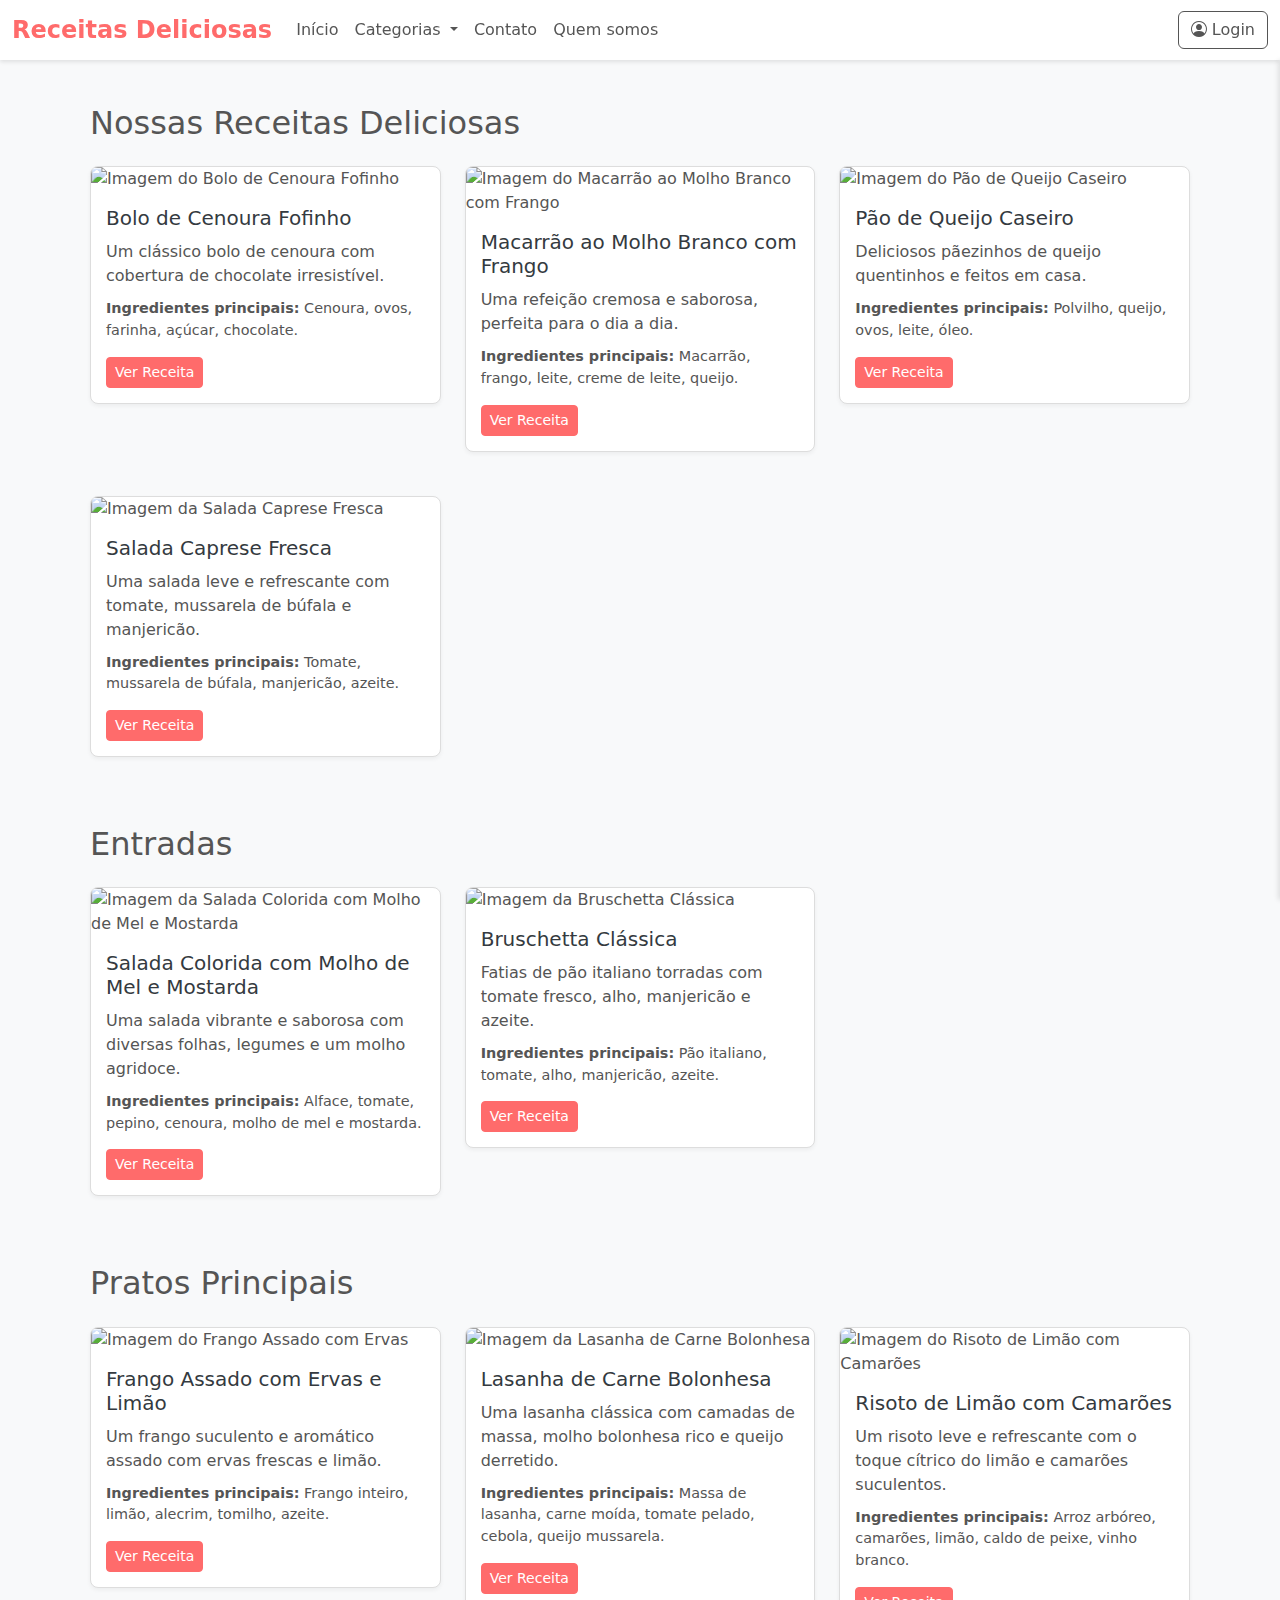
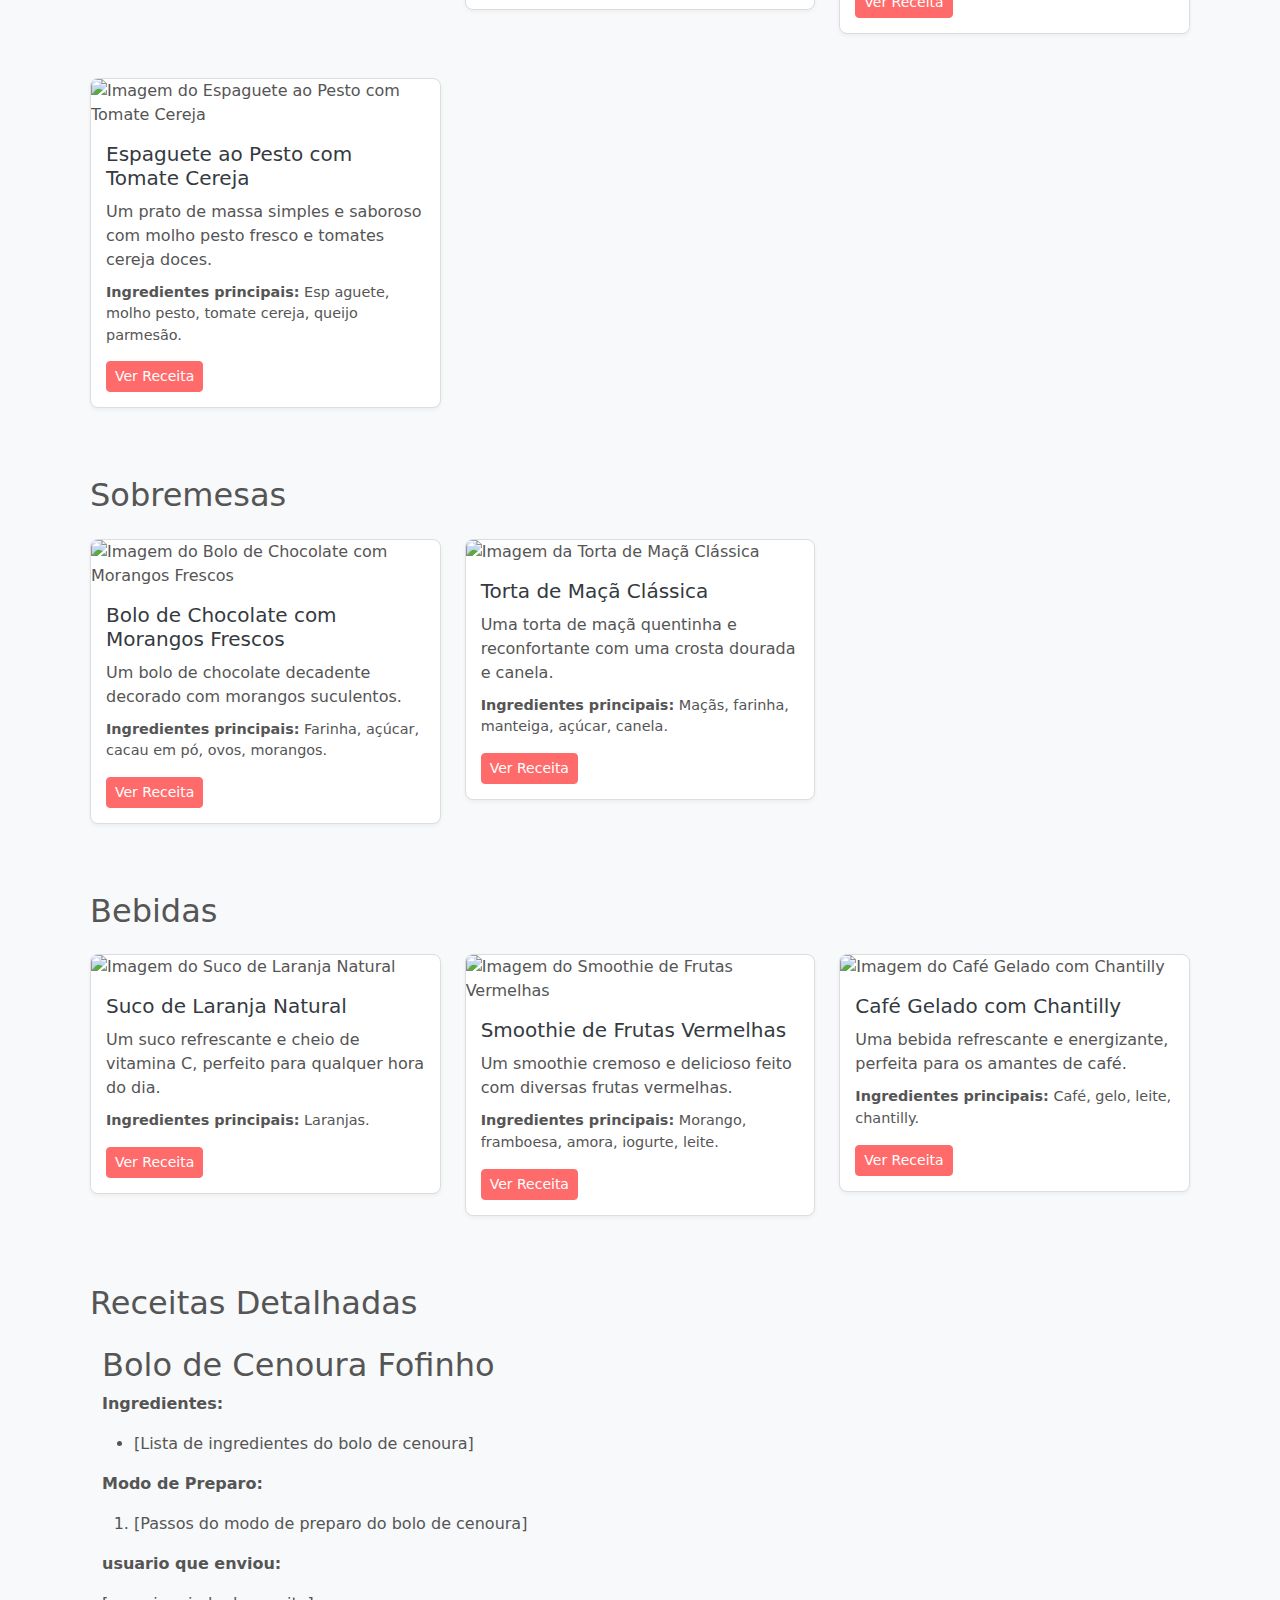
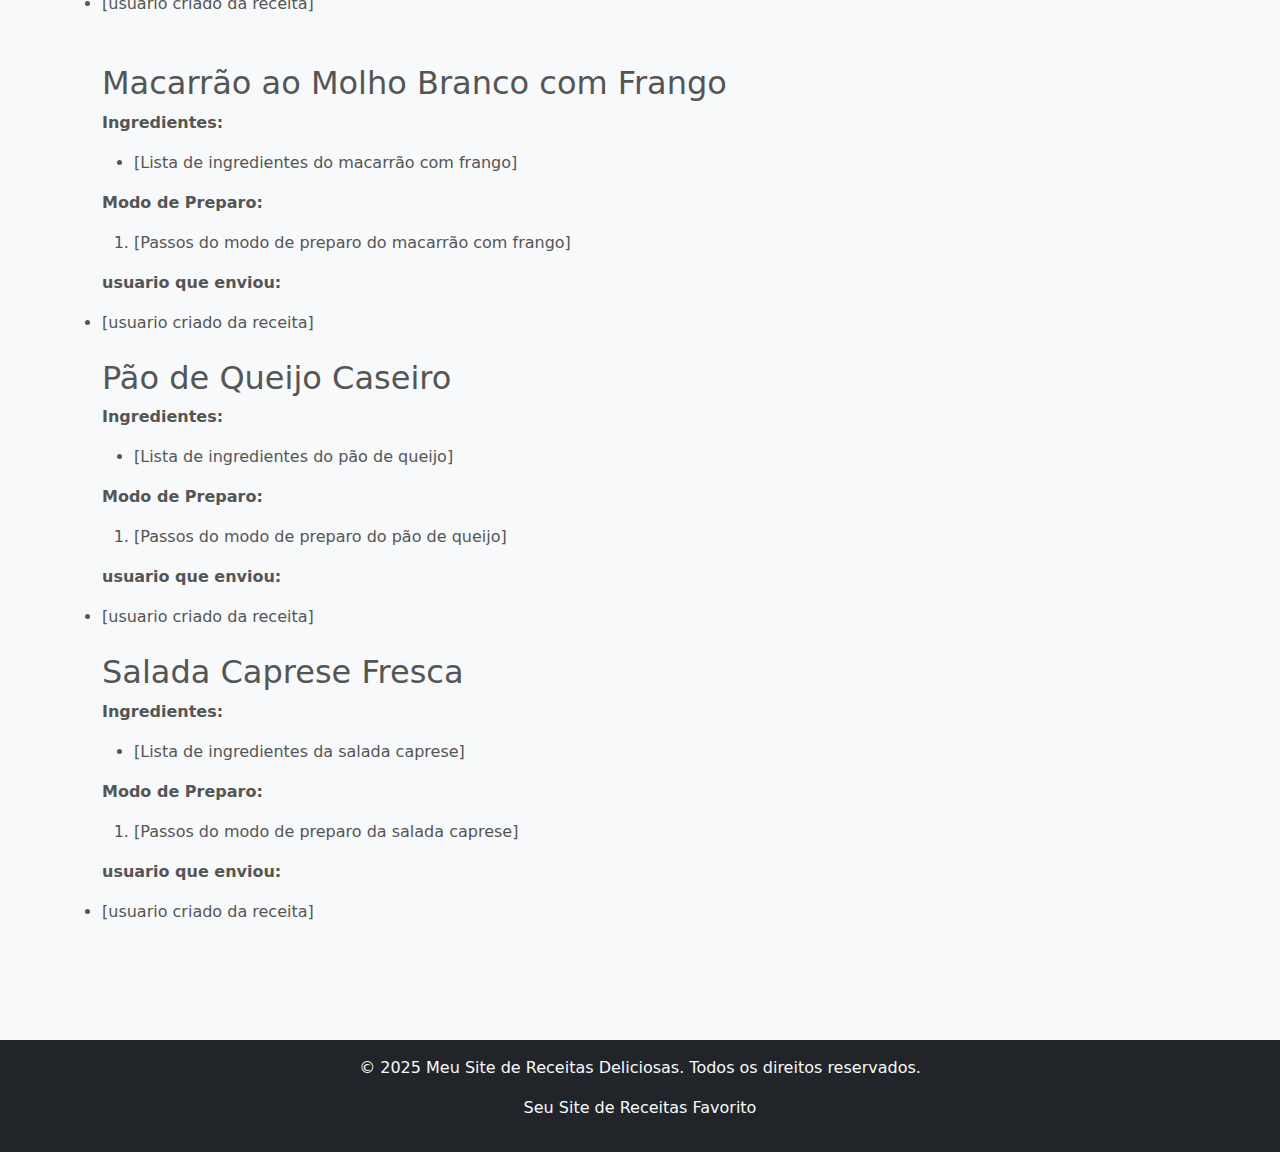
==== index.html @ 76cf8ee6 "nova" ====
<!DOCTYPE html>
<html lang="pt-BR">
<head>
    <meta charset="UTF-8">
    <meta name="viewport" content="width=device-width, initial-scale=1.0">
    <title>Meu Site de Receitas Deliciosas</title>
    <link rel="stylesheet" href="https://cdn.jsdelivr.net/npm/bootstrap@5.3.2/dist/css/bootstrap.min.css">
    <link rel="stylesheet" href="https://cdn.jsdelivr.net/npm/bootstrap-icons@1.11.5/font/bootstrap-icons.min.css">
    <link rel="icon" href="caminho/para/sua/logo.ico" type="image/x-icon">
    <link rel="stylesheet" href="stile.css">

   
</head>
<body>

    <nav class="navbar navbar-expand-lg navbar-light bg-light fixed-top">
        <div class="container-fluid">
            <a class="navbar-brand" href="index.html">Receitas Deliciosas</a>
            <button class="navbar-toggler" type="button" data-bs-toggle="collapse" data-bs-target="#navbarNav" aria-controls="navbarNav" aria-expanded="false" aria-label="Toggle navigation">
                <span class="navbar-toggler-icon"></span>
            </button>
            <div class="collapse navbar-collapse" id="navbarNav">
                <ul class="navbar-nav me-auto">
                    <li class="nav-item">
                        <a class="nav-link" href="#recipes-section">Início</a>
                    </li>
                    <li class="nav-item dropdown">
                        <a class="nav-link dropdown-toggle" href="#" role="button" data-bs-toggle="dropdown" aria-expanded="false">
                            Categorias
                        </a>
                        <ul class="dropdown-menu">
                            <li><a class="dropdown-item" href="#entrantes-section">Entradas</a></li>
                            <li><a class="dropdown-item" href="#pratos-principais-section">Pratos Principais</a></li>
                            <li><a class="dropdown-item" href="#sobremesas-section">Sobremesas</a></li>
                            <li><a class="dropdown-item" href="#bebidas-section">Bebidas</a></li>
                            <li><a class="dropdown-item" href="#receitas-detalhadas">Reeitas Detalhadas</a></li>
                        </ul>
                    </li>
                    <li class="nav-item">
                        <a class="nav-link" href="contato.html">Contato</a>
                        <li class="nav-item">
                            <a class="nav-link" href="somos.html">Quem somos</a>
                    </li>
                </ul>
                <button id="sidebarToggle" class="btn btn-outline-secondary">
                    <i class="bi bi-person-circle"></i> Login
                </button>
            </div>
        </div>
    </nav>

    <div class="sidebar" id="sidebar">
        <div class="p-4">
            <h5 class="mb-3">Login</h5>
            <hr class="mb-3">
            <form>
                <div class="mb-3">
                    <label for="email" class="form-label">Email</label>
                    <input type="email" class="form-control" id="email" placeholder="seu@email.com">
                </div>
                <div class="mb-3">
                    <label for="password" class="form-label">Senha</label>
                    <input type="password" class="form-control" id="password" placeholder="Sua senha">
                </div>
                <div class="mb-3 form-check">
                    <input type="checkbox" class="form-check-input" id="rememberMe">
                    <label class="form-check-label" for="rememberMe">Lembrar-me</label>
                </div>
                <button type="submit" class="btn btn-primary w-100">Entrar</button>
            </form>
            <hr class="mt-3">
            <p class="text-center"><a href="#">Esqueceu sua senha?</a></p>
            <p class="text-center">Não tem uma conta? <a href="#">Cadastre-se</a></p>
        </div>
    </div>

    <main id="main-content">
        <div id="content" class="container mt-4">
        <section id="recipes-section" class="mb-5">
            <h2 class="mb-4">Nossas Receitas Deliciosas</h2>
            <div class="row row-cols-1 row-cols-md-2 row-cols-lg-3 g-4">
                <div class="col">
                    <div class="recipe-card">
                        <img src="https://p2.trrsf.com/image/fget/cf/942/530/images.terra.com/2022/07/27/1365998432-bolo-de-cenoura-768x512.jpg" alt="Imagem do Bolo de Cenoura Fofinho">
                        <div class="recipe-body">
                            <h5 class="recipe-title">Bolo de Cenoura Fofinho</h5>
                            <p class="recipe-description">Um clássico bolo de cenoura com cobertura de chocolate irresistível.</p>
                            <p class="recipe-ingredients"><strong>Ingredientes principais:</strong> Cenoura, ovos, farinha, açúcar, chocolate.</p>
                            <a href="#receita-bolo-cenoura" class="btn btn-primary btn-sm">Ver Receita</a>
                        </div>
                    </div>
                </div>
                <div class="col">
                    <div class="recipe-card">
                        <img src="https://p2.trrsf.com/image/fget/cf/774/0/images.terra.com/2024/04/03/368156459-penne-com-tiras-de-frango.jpg" alt="Imagem do Macarrão ao Molho Branco com Frango">
                        <div class="recipe-body">
                            <h5 class="recipe-title">Macarrão ao Molho Branco com Frango</h5>
                            <p class="recipe-description">Uma refeição cremosa e saborosa, perfeita para o dia a dia.</p>
                            <p class="recipe-ingredients"><strong>Ingredientes principais:</strong> Macarrão, frango, leite, creme de leite, queijo.</p>
                            <a href="#receita-macarrao-frango" class="btn btn-primary btn-sm">Ver Receita</a>
                        </div>
                    </div>
                </div>
                <div class="col">
                    <div class="recipe-card">
                        <img src="https://www.academiaassai.com.br/sites/default/files/styles/noticia_1020x640/public/como-fazer-pao-de-queijo_easy-resize.com_.jpg?itok=vTVAo5Oq" alt="Imagem do Pão de Queijo Caseiro">
                        <div class="recipe-body">
                            <h5 class="recipe-title">Pão de Queijo Caseiro</h5>
                            <p class="recipe-description">Deliciosos pãezinhos de queijo quentinhos e feitos em casa.</p>
                            <p class="recipe-ingredients"><strong>Ingredientes principais:</strong> Polvilho, queijo, ovos, leite, óleo.</p>
                            <a href="#receita-pao-queijo" class="btn btn-primary btn-sm">Ver Receita</a>
                        </div>
                    </div>
                </div>
                <div class="col">
                    <div class="recipe-card">
                        <img src="https://p2.trrsf.com/image/fget/cf/774/0/images.terra.com/2025/04/03/salada-caprese-t4qoggpu8w8o.jpg" alt="Imagem da Salada Caprese Fresca">
                        <div class="recipe-body">
                            <h5 class="recipe-title">Salada Caprese Fresca</h5>
                            <p class="recipe-description">Uma salada leve e refrescante com tomate, mussarela de búfala e manjericão.</p>
                            <p class="recipe-ingredients"><strong>Ingredientes principais:</strong> Tomate, mussarela de búfala, manjericão, azeite.</p>
                            <a href="#receita-salada-caprese" class="btn btn-primary btn-sm">Ver Receita</a>
                        </div>
                    </div>
                </div>
            </div>
        </section>

        <section id="entrantes-section" class="mb-5">
            <h2 class="mb-4">Entradas</h2>
            <div class="row row-cols-1 row-cols-md-2 row-cols-lg-3 g-4">
                <div class="col">
                    <div class="recipe-card">
                        <img src="https://encrypted-tbn0.gstatic.com/images?q=tbn:ANd9GcSw0GFm_Zlrwr786Zrk-7EvezXzk79gWrGKGg&s" alt="Imagem da Salada Colorida com Molho de Mel e Mostarda">
                        <div class="recipe-body">
                            <h5 class="recipe-title">Salada Colorida com Molho de Mel e Mostarda</h5>
                            <p class="recipe-description">Uma salada vibrante e saborosa com diversas folhas, legumes e um molho agridoce.</p>
                            <p class="recipe-ingredients"><strong>Ingredientes principais:</strong> Alface, tomate, pepino, cenoura, molho de mel e mostarda.</p>
                            <a href="#receita-pao-queijo" class="btn btn-primary btn-sm">Ver Receita</a>
                        </div>
                    </div>
                </div>
                <div class="col">
                    <div class="recipe-card">
                        <img src="https://encrypted-tbn0.gstatic.com/images?q=tbn:ANd9GcRB3wcjJArIMNcaHDP5AXmgMsEPW-YcTMbEWw&s" alt="Imagem da Bruschetta Clássica">
                        <div class="recipe-body">
                            <h5 class="recipe-title">Bruschetta Clássica</h5>
                            <p class="recipe-description">Fatias de pão italiano torradas com tomate fresco, alho, manjericão e azeite.</p>
                            <p class="recipe-ingredients"><strong>Ingredientes principais:</strong> Pão italiano, tomate, alho, manjericão, azeite.</p>
                            <a href="#" class="btn btn-primary btn-sm">Ver Receita</a>
                        </div>
                    </div>
                </div>
            </div>
        </section>

        <section id="pratos-principais-section" class="mb-5">
            <h2 class="mb-4">Pratos Principais</h2>
            <div class="row row-cols-1 row-cols-md-2 row-cols-lg-3 g-4">
                <div class="col">
                    <div class="recipe-card">
                        <img src="https://encrypted-tbn0.gstatic.com/images?q=tbn:ANd9GcQAFU4EKS0qkrYXX-pAUBWaa2Jg3VWjT1n2QQ&s" alt="Imagem do Frango Assado com Ervas">
                        <div class="recipe-body">
                            <h5 class="recipe-title">Frango Assado com Ervas e Limão</h5>
                            <p class="recipe-description">Um frango suculento e aromático assado com ervas frescas e limão.</p>
                            <p class="recipe-ingredients"><strong>Ingredientes principais:</strong> Frango inteiro, limão, alecrim, tomilho, azeite.</p>
                            <a href="#" class="btn btn-primary btn-sm">Ver Receita</a>
                        </div>
                    </div>
                </div>
                <div class="col">
                    <div class="recipe-card">
                        <img src="https://encrypted-tbn0.gstatic.com/images?q=tbn:ANd9GcQwrBWVLHmraMIVJ7dUIU9wIiwumw9DTXCx8w&s" alt="Imagem da Lasanha de Carne Bolonhesa">
                        <div class="recipe-body">
                            <h5 class="recipe-title">Lasanha de Carne Bolonhesa</h5>
                            <p class="recipe-description">Uma lasanha clássica com camadas de massa, molho bolonhesa rico e queijo derretido.</p>
                            <p class="recipe-ingredients"><strong>Ingredientes principais:</strong> Massa de lasanha, carne moída, tomate pelado, cebola, queijo mussarela.</p>
                            <a href="#" class="btn btn-primary btn-sm">Ver Receita</a>
                        </div>
                    </div>
                </div>
                <div class="col">
                    <div class="recipe-card">
                        <img src="https://encrypted-tbn0.gstatic.com/images?q=tbn:ANd9GcSpEfZ0qZa9h0VzFEBvctuwA7ueb7xffIEWzA&s" alt="Imagem do Risoto de Limão com Camarões">
                        <div class="recipe-body">
                            <h5 class="recipe-title">Risoto de Limão com Camarões</h5>
                            <p class="recipe-description">Um risoto leve e refrescante com o toque cítrico do limão e camarões suculentos.</p>
                            <p class="recipe-ingredients"><strong>Ingredientes principais:</strong> Arroz arbóreo, camarões, limão, caldo de peixe, vinho branco.</p>
                            <a href="#" class="btn btn-primary btn-sm">Ver Receita</a>
                        </div>
                    </div>
                </div>
                <div class="col">
                    <div class="recipe-card">
                        <img src="https://s2-g1.glbimg.com/jVPQt0Rnxe1aH8tGQaf-c9FvJPQ=/0x0:612x339/984x0/smart/filters:strip_icc()/i.s3.glbimg.com/v1/AUTH_59edd422c0c84a879bd37670ae4f538a/internal_photos/bs/2021/g/f/E4kNgAQ8CYt0a2pGl9VQ/receita-macarrao.png" alt="Imagem do Espaguete ao Pesto com Tomate Cereja">
                        <div class="recipe-body">
                            <h5 class="recipe-title">Espaguete ao Pesto com Tomate Cereja</h5>
                            <p class="recipe-description">Um prato de massa simples e saboroso com molho pesto fresco e tomates cereja doces.</p>
                            <p class="recipe-ingredients"><strong>Ingredientes principais:</strong> Esp

aguete, molho pesto, tomate cereja, queijo parmesão.</p>
                            <a href="#" class="btn btn-primary btn-sm">Ver Receita</a>
                        </div>
                    </div>
                </div>
            </div>
        </section>

        <section id="sobremesas-section" class="mb-5">
            <h2 class="mb-4">Sobremesas</h2>
            <div class="row row-cols-1 row-cols-md-2 row-cols-lg-3 g-4">
                <div class="col">
                    <div class="recipe-card">
                        <img src="https://encrypted-tbn0.gstatic.com/images?q=tbn:ANd9GcQ6gjuzMn9PgCHuEXlMopnuELtSao40XU7VmFpqavN2B7JJt_OdezuqcnACucehD5IDEWM&usqp=CAU" alt="Imagem do Bolo de Chocolate com Morangos Frescos">
                        <div class="recipe-body">
                            <h5 class="recipe-title">Bolo de Chocolate com Morangos Frescos</h5>
                            <p class="recipe-description">Um bolo de chocolate decadente decorado com morangos suculentos.</p>
                            <p class="recipe-ingredients"><strong>Ingredientes principais:</strong> Farinha, açúcar, cacau em pó, ovos, morangos.</p>
                            <a href="#" class="btn btn-primary btn-sm">Ver Receita</a>
                        </div>
                    </div>
                </div>
                <div class="col">
                    <div class="recipe-card">
                        <img src="https://encrypted-tbn0.gstatic.com/images?q=tbn:ANd9GcRvFooOwfjBjxxunGETadMURRyYhZCdTq0XkA&s" alt="Imagem da Torta de Maçã Clássica">
                        <div class="recipe-body">
                            <h5 class="recipe-title">Torta de Maçã Clássica</h5>
                            <p class="recipe-description">Uma torta de maçã quentinha e reconfortante com uma crosta dourada e canela.</p>
                            <p class="recipe-ingredients"><strong>Ingredientes principais:</strong> Maçãs, farinha, manteiga, açúcar, canela.</p>
                            <a href="#" class="btn btn-primary btn-sm">Ver Receita</a>
                        </div>
                    </div>
                </div>
            </div>
        </section>

        <section id="bebidas-section" class="mb-5">
            <h2 class="mb-4">Bebidas</h2>
            <div class="row row-cols-1 row-cols-md-2 row-cols-lg-3 g-4">
                <div class="col">
                    <div class="recipe-card">
                        <img src="https://encrypted-tbn0.gstatic.com/images?q=tbn:ANd9GcSEaYJyEV5VQV3Q31zBCe-HKN29dr-SlJzB9Q&s" alt="Imagem do Suco de Laranja Natural">
                        <div class="recipe-body">
                            <h5 class="recipe-title">Suco de Laranja Natural</h5>
                            <p class="recipe-description">Um suco refrescante e cheio de vitamina C, perfeito para qualquer hora do dia.</p>
                            <p class="recipe-ingredients"><strong>Ingredientes principais:</strong> Laranjas.</p>
                            <a href="#" class="btn btn-primary btn-sm">Ver Receita</a>
                        </div>
                    </div>
                </div>
                <div class="col">
                    <div class="recipe-card">
                        <img src="https://encrypted-tbn0.gstatic.com/images?q=tbn:ANd9GcT3lM_kICeK10Ue1jbdp6wcoqF9eDVXjCMYSw&s" alt="Imagem do Smoothie de Frutas Vermelhas">
                        <div class="recipe-body">
                            <h5 class="recipe-title">Smoothie de Frutas Vermelhas</h5>
                            <p class="recipe-description">Um smoothie cremoso e delicioso feito com diversas frutas vermelhas.</p>
                            <p class="recipe-ingredients"><strong>Ingredientes principais:</strong> Morango, framboesa, amora, iogurte, leite.</p>
                            <a href="#" class="btn btn-primary btn-sm">Ver Receita</a>
                        </div>
                    </div>
                </div>
                <div class="col">
                    <div class="recipe-card">
                        <img src="https://p2.trrsf.com/image/fget/cf/774/0/images.terra.com/2022/09/24/1510246059-shutterstock1704562558.jpg" alt="Imagem do Café Gelado com Chantilly">
                        <div class="recipe-body">
                            <h5 class="recipe-title">Café Gelado com Chantilly</h5>
                            <p class="recipe-description">Uma bebida refrescante e energizante, perfeita para os amantes de café.</p>
                            <p class="recipe-ingredients"><strong>Ingredientes principais:</strong> Café, gelo, leite, chantilly.</p>
                            <a href="#" class="btn btn-primary btn-sm">Ver Receita</a>
                        </div>
                    </div>
                </div>
            </div>
        </section>
    
 <section id="receitas-detalhadas" class="mb-5">
    <h2 class="mb-4">Receitas Detalhadas</h2>
        <section id="receita-bolo-cenoura" class="recipe-detalhada container mb-5" ">
            <h2>Bolo de Cenoura Fofinho </h2>
            <p><strong>Ingredientes:</strong></p>
            <ul>
                <li>[Lista de ingredientes do bolo de cenoura]</li>
            </ul>
            <p><strong>Modo de Preparo:</strong></p>
            <ol>
                <li>[Passos do modo de preparo do bolo de cenoura]</li>
            </ol>
               <p><strong>usuario que enviou:</strong></p>
              <li>[usuario criado da receita]</li>
        </section>

        <section id="receita-macarrao-frango" class="recipe-detalhada container mt-4" ">
            <h2>Macarrão ao Molho Branco com Frango</h2>
            <p><strong>Ingredientes:</strong></p>
            <ul>
                <li>[Lista de ingredientes do macarrão com frango]</li>
            </ul>
            <p><strong>Modo de Preparo:</strong></p>
            <ol>
                <li>[Passos do modo de preparo do macarrão com frango]</li>
            </ol>
               <p><strong>usuario que enviou:</strong></p>
              <li>[usuario criado da receita]</li>
        </section>

        <section id="receita-pao-queijo" class="recipe-detalhada container mt-4">
            <h2>Pão de Queijo Caseiro </h2>
            <p><strong>Ingredientes:</strong></p>
            <ul>
                <li>[Lista de ingredientes do pão de queijo]</li>
            </ul>
            <p><strong>Modo de Preparo:</strong></p>
            <ol>
                <li>[Passos do modo de preparo do pão de queijo]</li>
            </ol>
             <p><strong>usuario que enviou:</strong></p>
              <li>[usuario criado da receita]</li>
        </section>

        <section id="receita-salada-caprese" class="recipe-detalhada container mt-4" >
            <h2>Salada Caprese Fresca </h2>
            <p><strong>Ingredientes:</strong></p>
            <ul>
                <li>[Lista de ingredientes da salada caprese]</li>
            </ul>
            <p><strong>Modo de Preparo:</strong></p>
            <ol>
                <li>[Passos do modo de preparo da salada caprese]</li>
            </ol>
            <p><strong>usuario que enviou:</strong></p>
              <li>[usuario criado da receita]</li>
        </section>
        </section>
			
 
 
        
    </div>
</main>
    <footer class="bg-dark text-light py-3 mt-5 text-center">
        <p>&copy; 2025 Meu Site de Receitas Deliciosas. Todos os direitos reservados.</p>
	<p> Seu Site de Receitas Favorito</p>
    </footer>

    <script src="https://cdn.jsdelivr.net/npm/bootstrap@5.3.2/dist/js/bootstrap.bundle.min.js"></script>
    <script>
        const sidebarToggle = document.getElementById('sidebarToggle');
        const sidebar = document.getElementById('sidebar');
        const content = document.getElementById('content');

        sidebarToggle.addEventListener('click', () => {
            sidebar.classList.toggle('active');
            content.classList.toggle('active');
        });

        document.addEventListener('click', (event) => {
            if (!sidebar.contains(event.target) && !sidebarToggle.contains(event.target) && sidebar.classList.contains('active')) {
                sidebar.classList.remove('active');
                content.classList.remove('active');
            }
        });
    </script>

</body>
</html>
---- stile.css ----
:root {
    --bs-primary: #ff6b6b;
    --bs-secondary: #555;
    --bs-light: #f8f9fa;
    --bs-dark: #343a40;
    --navbar-height: 60px;
}

body {
    padding-top: var(--navbar-height);
    background-color: var(--bs-light);
    color: var(--bs-secondary);
}

.navbar {
    height: var(--navbar-height);
    background-color: #fff !important;
    box-shadow: 0 2px 4px rgba(0, 0, 0, 0.1);
}

.navbar-brand {
    font-size: 1.5rem;
    font-weight: bold;
    color: var(--bs-primary) !important;
}

.nav-link {
    color: var(--bs-secondary) !important;
    transition: color 0.3s ease;
}

.nav-link:hover {
    color: var(--bs-primary) !important;
}

#sidebar {
    position: fixed;
    top: var(--navbar-height);
    right: -350px;
    width: 350px;
    height: calc(100vh - var(--navbar-height));
    background-color: #fff;
    border-left: 1px solid #dee2e6;
    transition: right 0.3s ease-in-out;
    z-index: 1050;
    overflow-y: auto;
    box-shadow: -2px 0 5px rgba(0, 0, 0, 0.1);
}

#sidebar.active {
    right: 0;
}

#content {
    transition: margin-right 0.3s ease-in-out;
    padding: 20px;
}

#content.active {
    margin-right: 350px;
}

.recipe-card {
    border: 1px solid #ddd;
    border-radius: 8px;
    margin-bottom: 20px;
    overflow: hidden;
    box-shadow: 0 2px 4px rgba(0, 0, 0, 0.05);
    background-color: #fff;
}

.recipe-card img {
    width: 100%;
    height: auto;
    display: block;
}

.recipe-body {
    padding: 15px;
}

.recipe-title {
    font-size: 1.25rem;
    margin-bottom: 10px;
    color: var(--bs-dark);
}

.recipe-description {
    color: var(--bs-secondary);
    margin-bottom: 10px;
}

.recipe-ingredients {
    color: var(--bs-secondary);
    font-size: 0.9rem;
    margin-bottom: 15px;
}

.recipe-ingredients strong {
    font-weight: bold;
}

.btn-primary {
    --bs-btn-bg: var(--bs-primary);
    --bs-btn-border-color: var(--bs-primary);
    --bs-btn-hover-bg: #e65a5a;
    --bs-btn-hover-border-color: #e65a5a;
}

.btn-outline-secondary {
    color: var(--bs-secondary);
    border-color: var(--bs-secondary);
}

.btn-outline-secondary:hover {
    background-color: var(--bs-secondary);
    border-color: var(--bs-secondary);
    color: #fff;
}

/* Estilos para a área de contato */
#contact-section {
    padding: 40px 0;
    background-color: #eee;
}

#contact-section h2 {
    color: var(--bs-dark);
    margin-bottom: 20px;
    text-align: center;
}

#contact-section .form-label {
    color: var(--bs-secondary);
    font-weight: bold;
}

#contact-section .btn-primary {
    width: 100%;
}
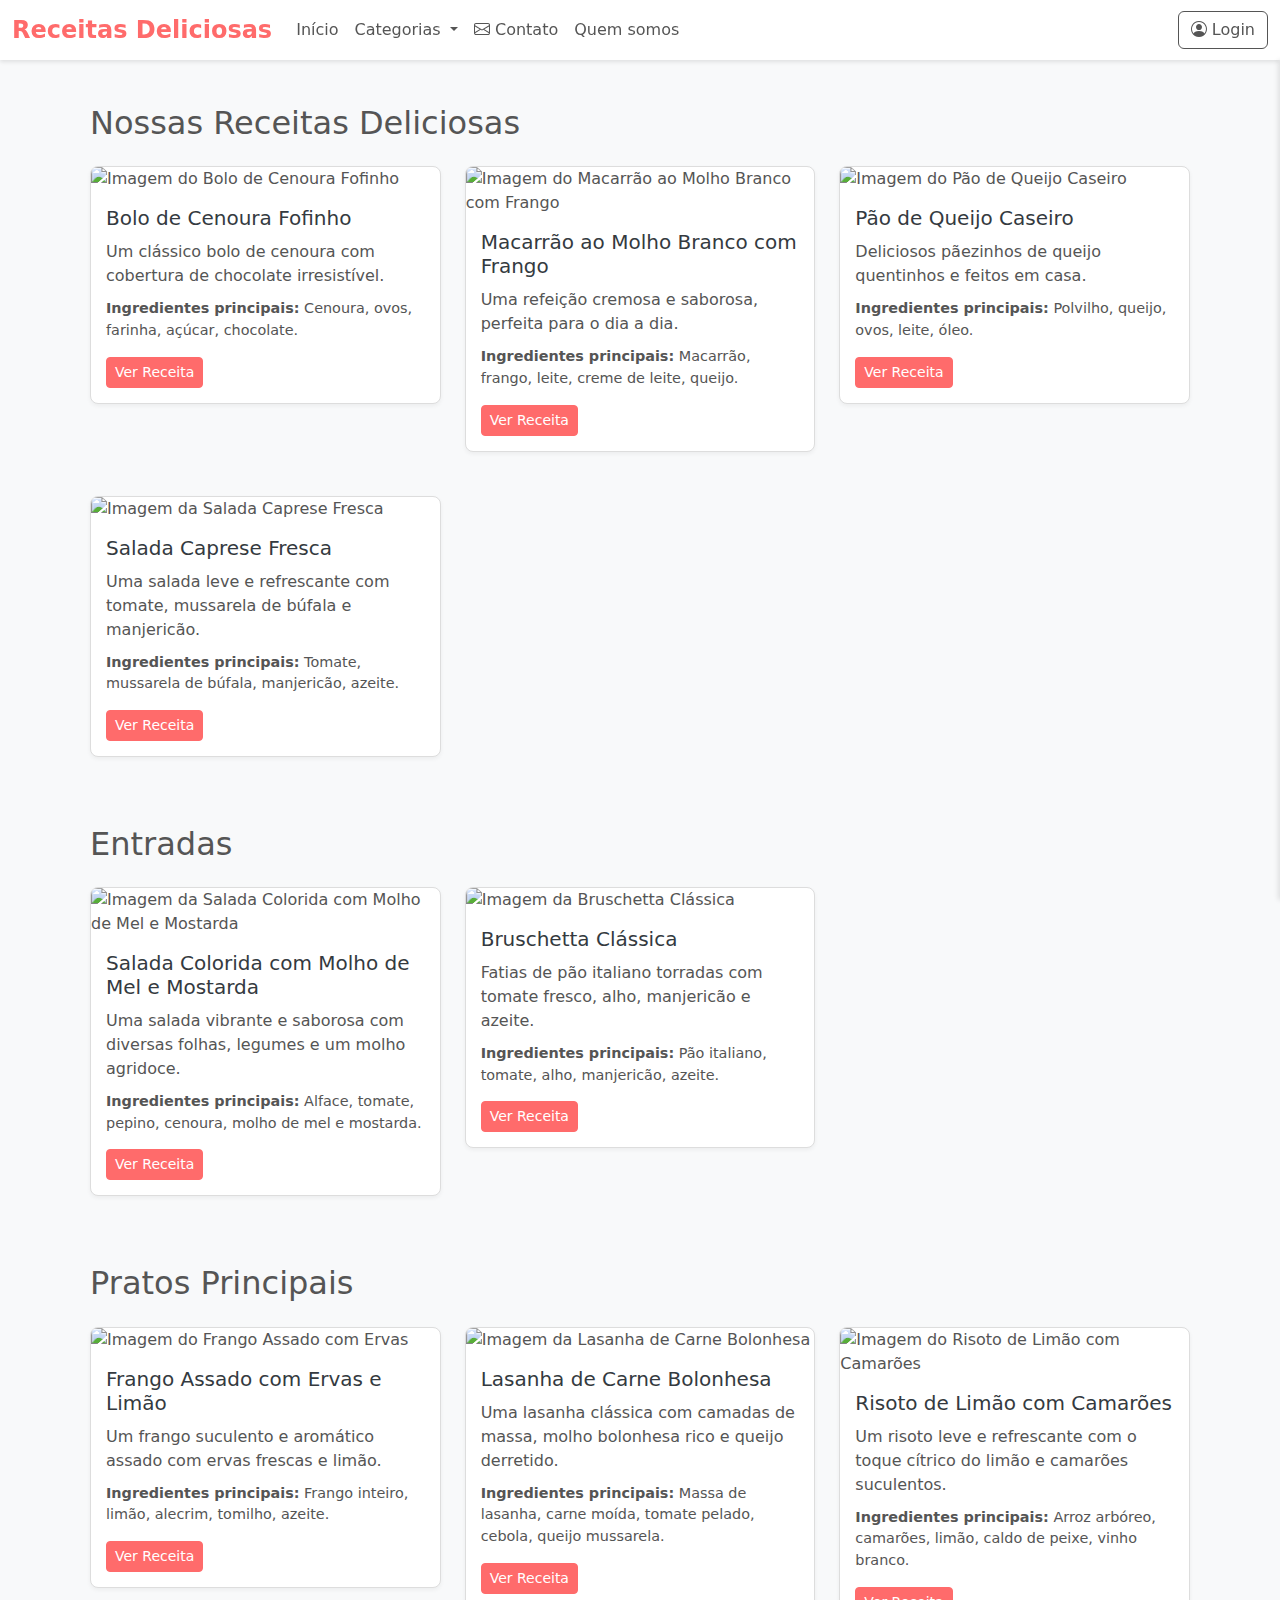
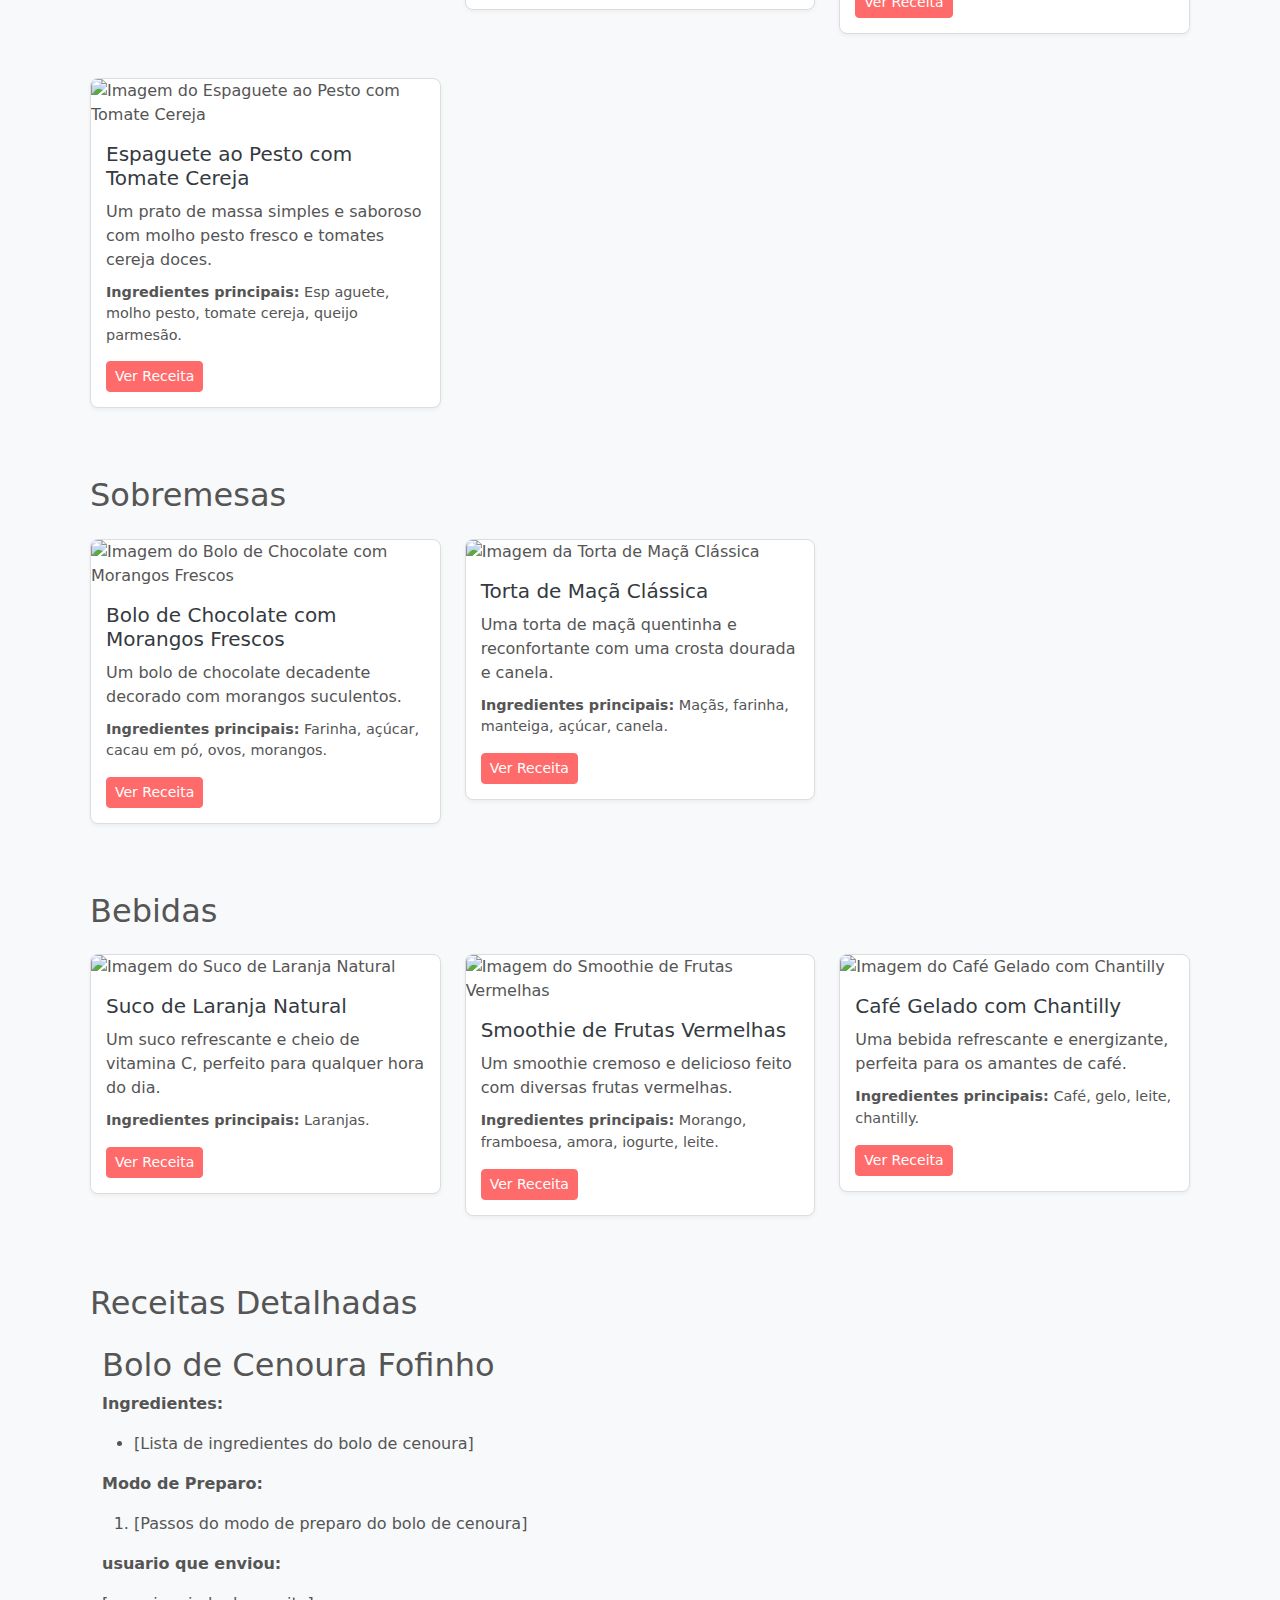
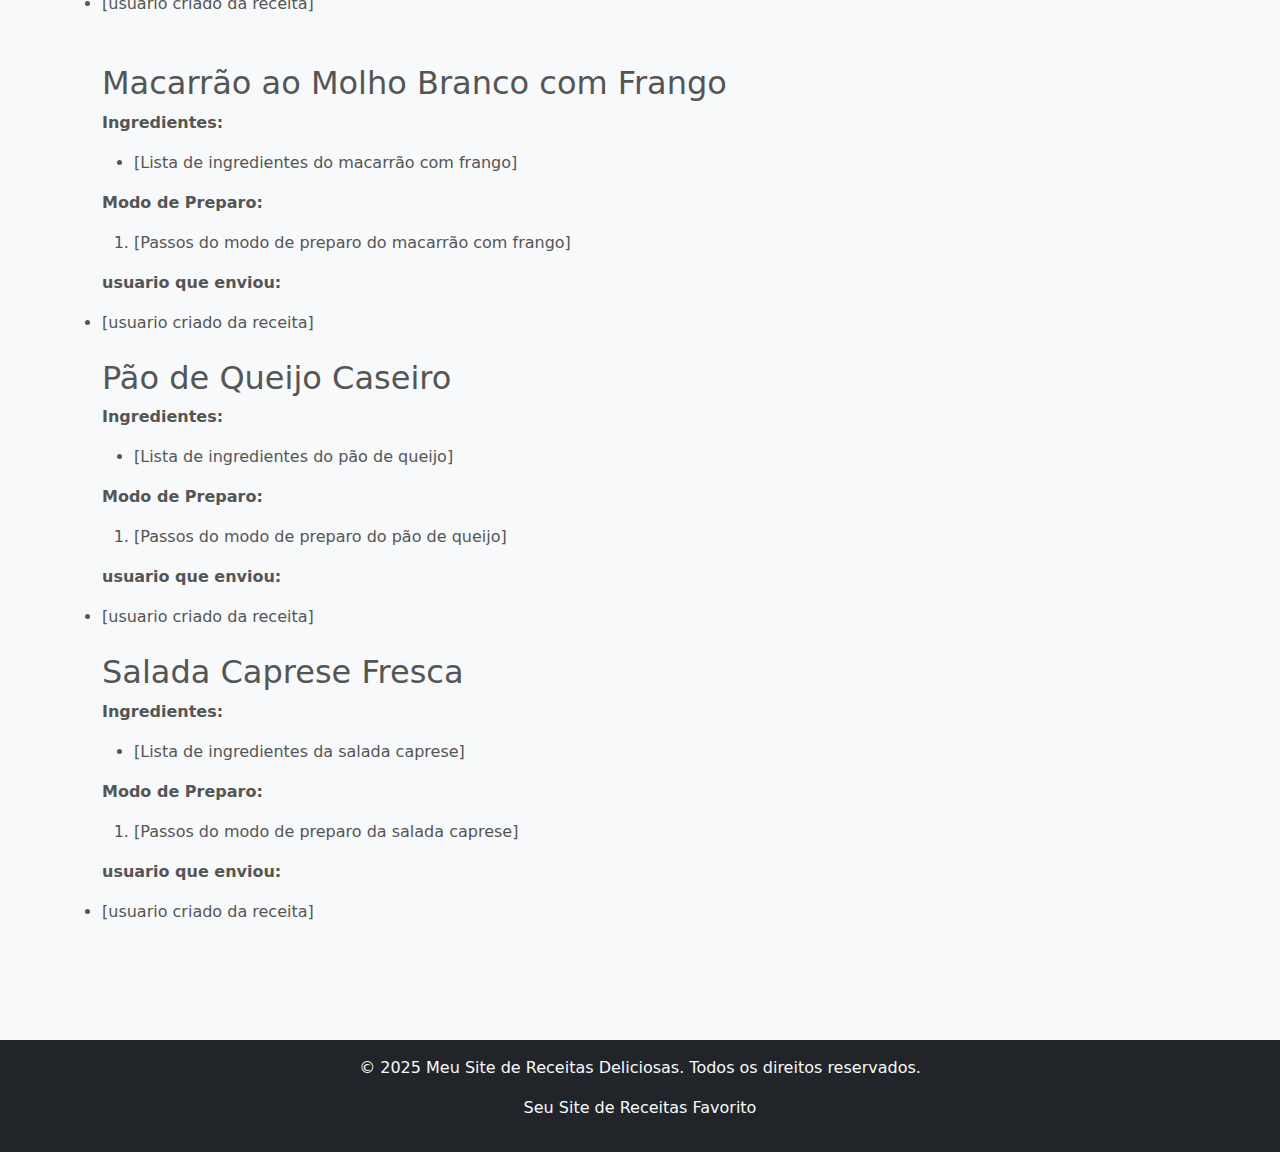
==== commit 46252762: "nova" ====
--- a/index.html
+++ b/index.html
@@ -6,8 +6,14 @@
     <title>Meu Site de Receitas Deliciosas</title>
     <link rel="stylesheet" href="https://cdn.jsdelivr.net/npm/bootstrap@5.3.2/dist/css/bootstrap.min.css">
     <link rel="stylesheet" href="https://cdn.jsdelivr.net/npm/bootstrap-icons@1.11.5/font/bootstrap-icons.min.css">
+    <link href="https://cdn.jsdelivr.net/npm/bootstrap-icons/font/bootstrap-icons.css" rel="stylesheet">
+
     <link rel="icon" href="caminho/para/sua/logo.ico" type="image/x-icon">
     <link rel="stylesheet" href="stile.css">
+    <link rel="apple-touch-icon" sizes="180x180" href="/apple-touch-icon.png">
+<link rel="icon" type="image/png" sizes="32x32" href="/favicon-32x32.png">
+<link rel="icon" type="image/png" sizes="16x16" href="/favicon-16x16.png">
+<link rel="manifest" href="/site.webmanifest">
 
    
 </head>
@@ -37,7 +43,7 @@
                         </ul>
                     </li>
                     <li class="nav-item">
-                        <a class="nav-link" href="contato.html">Contato</a>
+                        <a class="nav-link" href="contato.html">  <i class="bi bi-envelope"></i> Contato </a>
                         <li class="nav-item">
                             <a class="nav-link" href="somos.html">Quem somos</a>
                     </li>
@@ -343,23 +349,8 @@
     </footer>
 
     <script src="https://cdn.jsdelivr.net/npm/bootstrap@5.3.2/dist/js/bootstrap.bundle.min.js"></script>
-    <script>
-        const sidebarToggle = document.getElementById('sidebarToggle');
-        const sidebar = document.getElementById('sidebar');
-        const content = document.getElementById('content');
-
-        sidebarToggle.addEventListener('click', () => {
-            sidebar.classList.toggle('active');
-            content.classList.toggle('active');
-        });
-
-        document.addEventListener('click', (event) => {
-            if (!sidebar.contains(event.target) && !sidebarToggle.contains(event.target) && sidebar.classList.contains('active')) {
-                sidebar.classList.remove('active');
-                content.classList.remove('active');
-            }
-        });
-    </script>
+    <script src="script.js"></script>
+    
 
 </body>
 </html>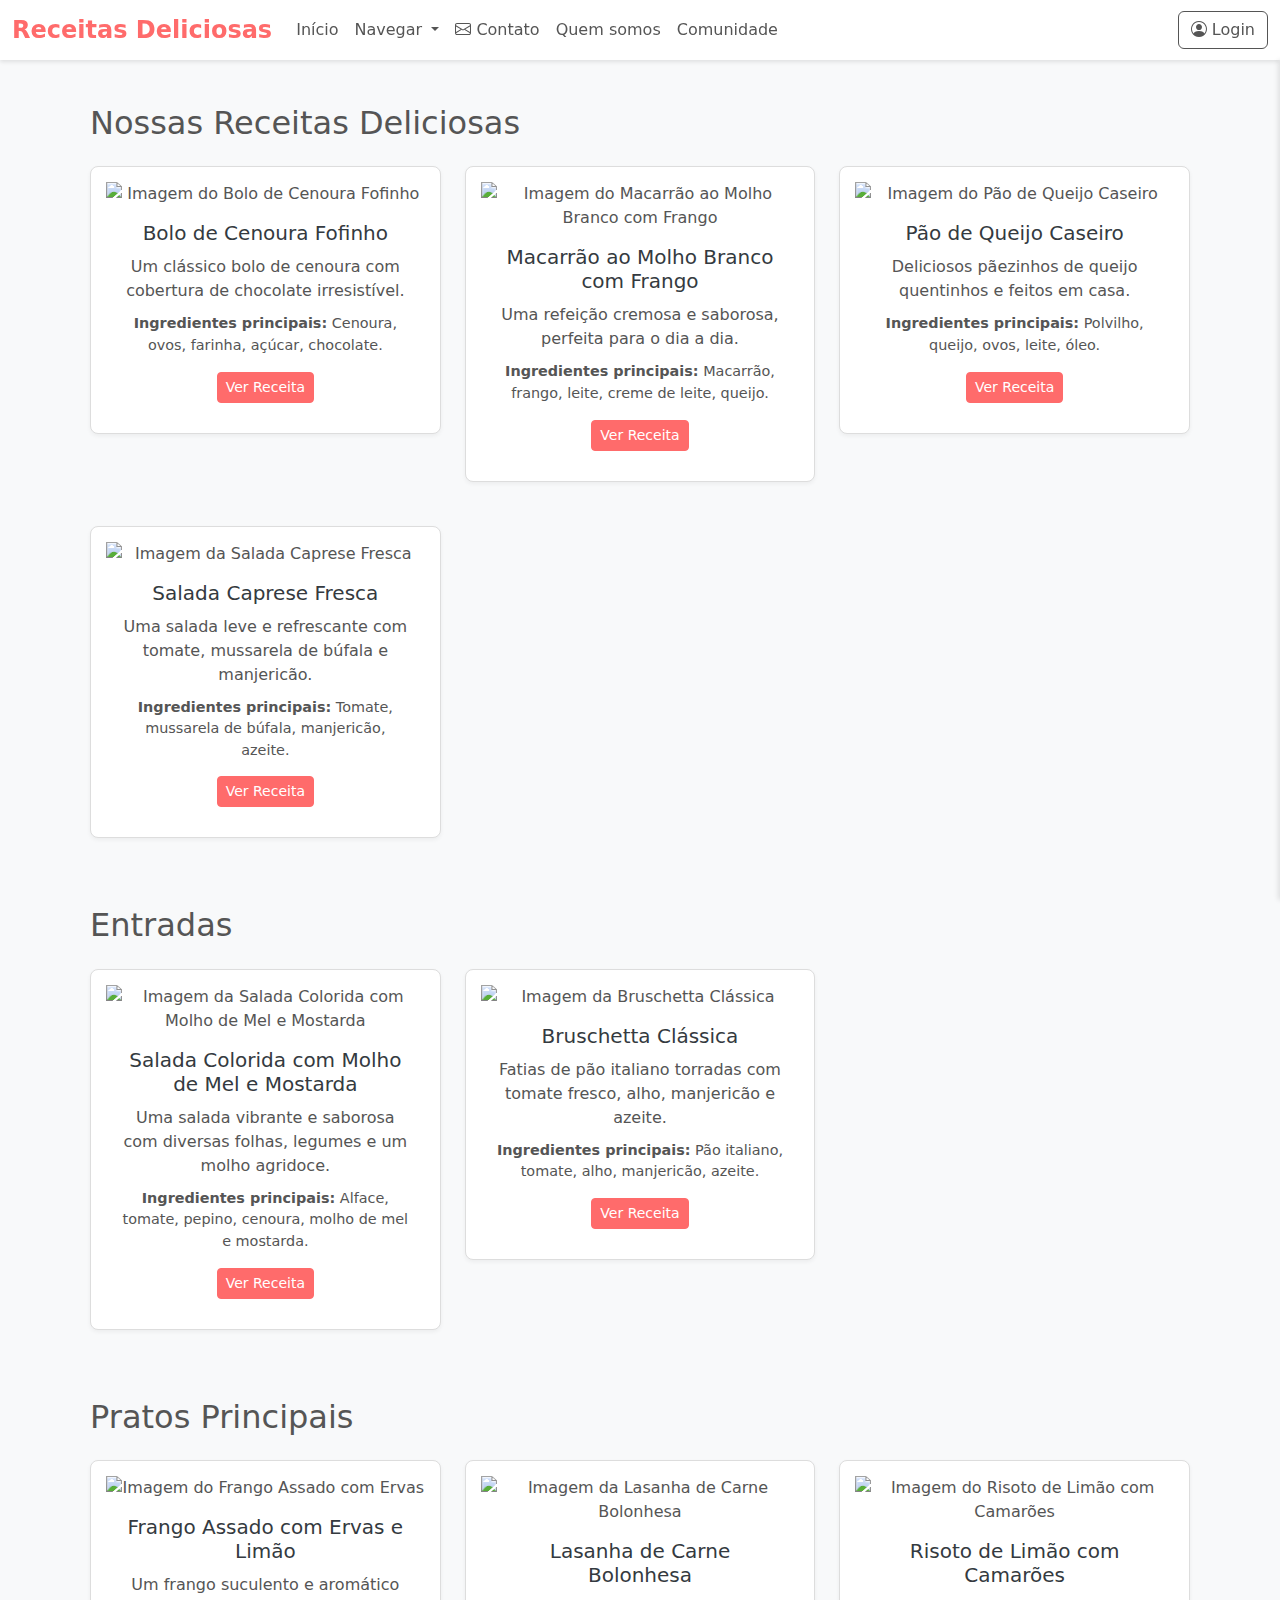
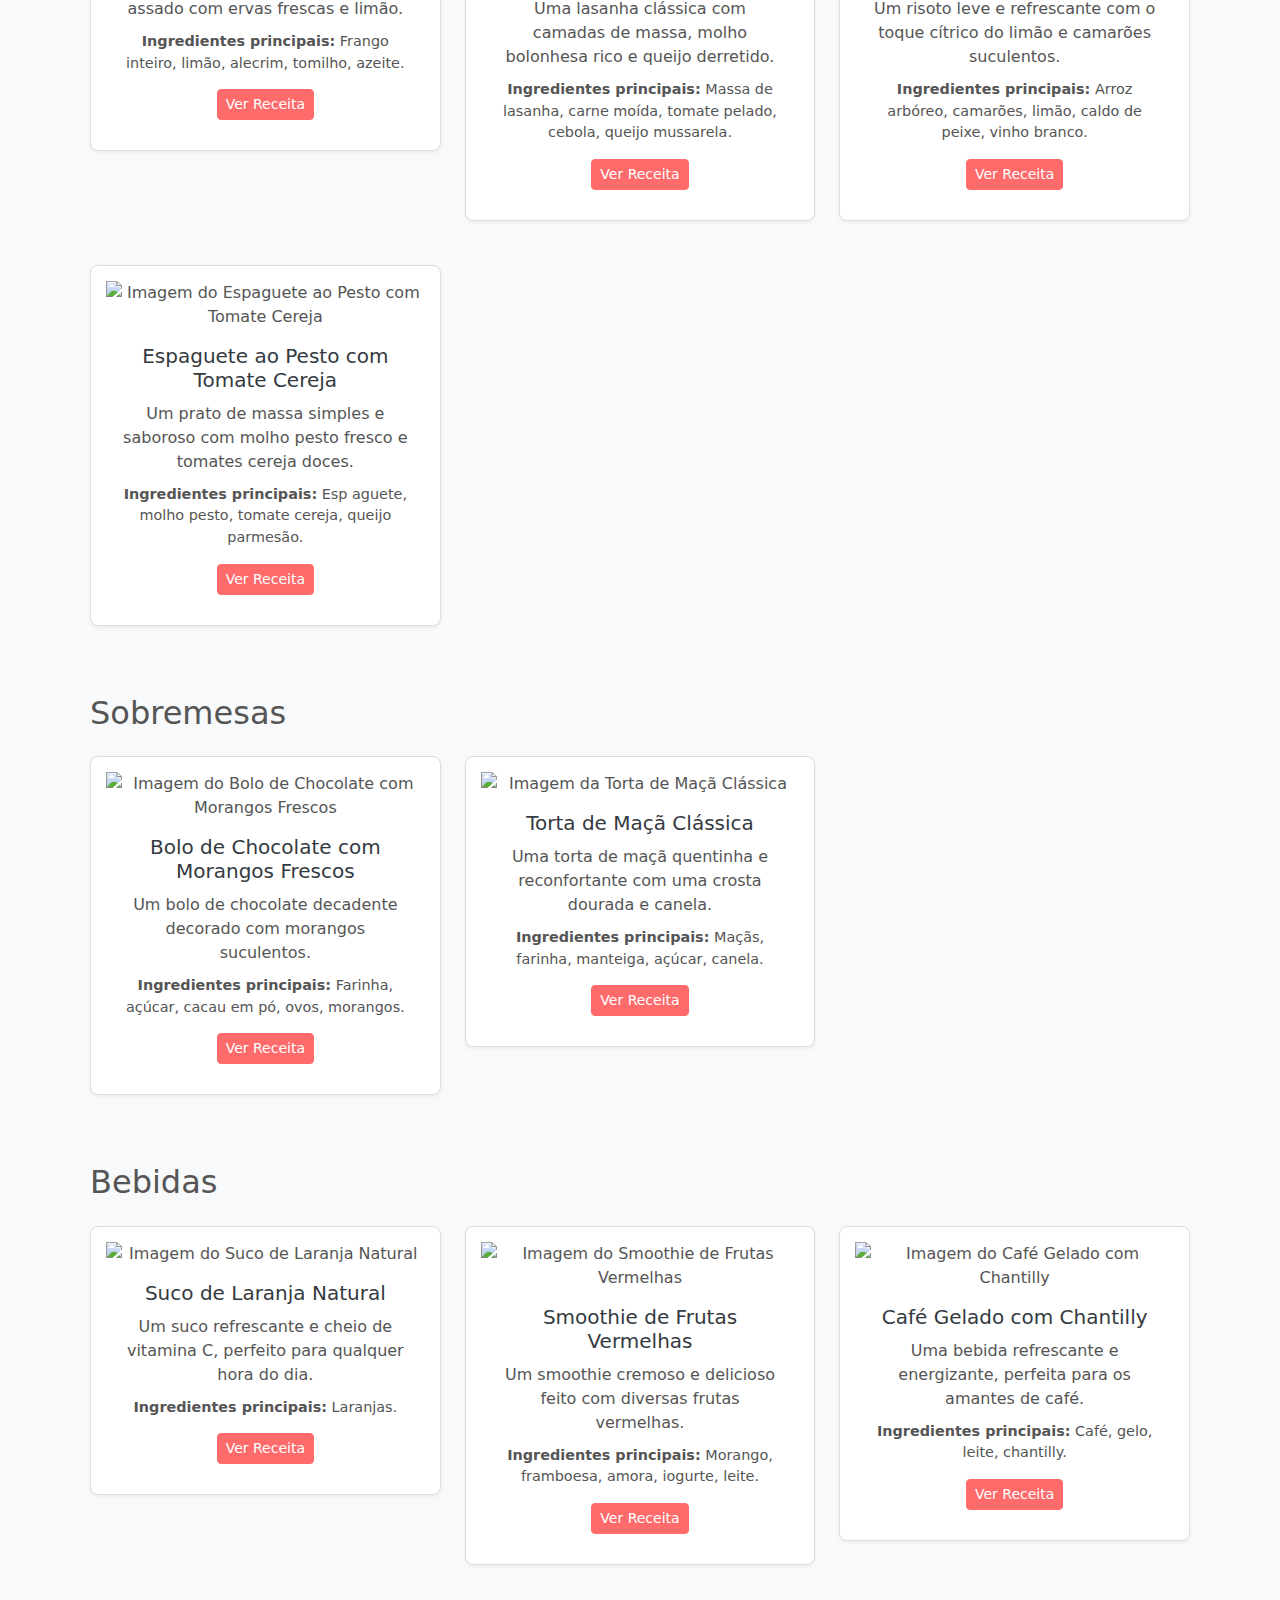
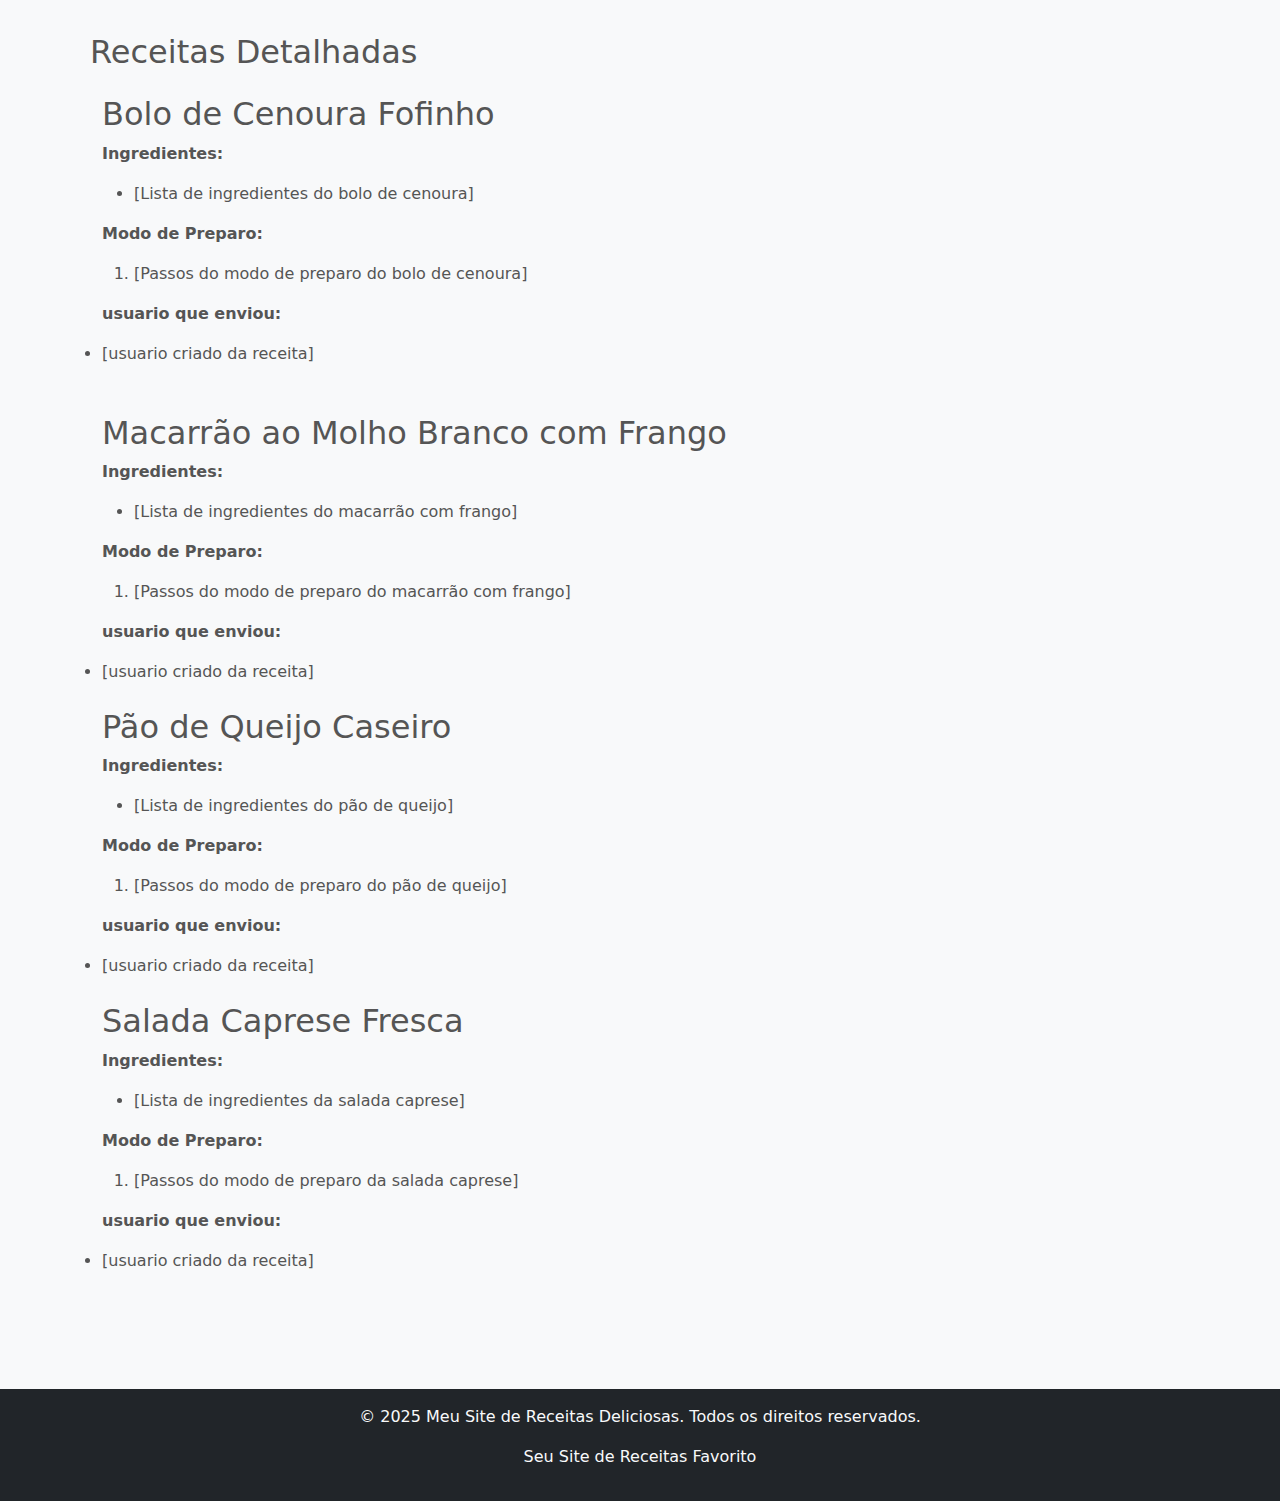
==== commit f946e81e: "nova" ====
--- a/index.html
+++ b/index.html
@@ -3,7 +3,7 @@
 <head>
     <meta charset="UTF-8">
     <meta name="viewport" content="width=device-width, initial-scale=1.0">
-    <title>Meu Site de Receitas Deliciosas</title>
+    <title>Receitas Deliciosas</title>
     <link rel="stylesheet" href="https://cdn.jsdelivr.net/npm/bootstrap@5.3.2/dist/css/bootstrap.min.css">
     <link rel="stylesheet" href="https://cdn.jsdelivr.net/npm/bootstrap-icons@1.11.5/font/bootstrap-icons.min.css">
     <link href="https://cdn.jsdelivr.net/npm/bootstrap-icons/font/bootstrap-icons.css" rel="stylesheet">
@@ -32,7 +32,7 @@
                     </li>
                     <li class="nav-item dropdown">
                         <a class="nav-link dropdown-toggle" href="#" role="button" data-bs-toggle="dropdown" aria-expanded="false">
-                            Categorias
+                            Navegar
                         </a>
                         <ul class="dropdown-menu">
                             <li><a class="dropdown-item" href="#entrantes-section">Entradas</a></li>
@@ -47,6 +47,9 @@
                         <li class="nav-item">
                             <a class="nav-link" href="somos.html">Quem somos</a>
                     </li>
+                    <li class="nav-item">
+                        <a class="nav-link" href="comunidade.html">Comunidade</a>
+                </li>
                 </ul>
                 <button id="sidebarToggle" class="btn btn-outline-secondary">
                     <i class="bi bi-person-circle"></i> Login
@@ -347,10 +350,10 @@
         <p>&copy; 2025 Meu Site de Receitas Deliciosas. Todos os direitos reservados.</p>
 	<p> Seu Site de Receitas Favorito</p>
     </footer>
-
+ <script src="script.js"></script>
+    
     <script src="https://cdn.jsdelivr.net/npm/bootstrap@5.3.2/dist/js/bootstrap.bundle.min.js"></script>
-    <script src="script.js"></script>
-    
+   
 
 </body>
 </html>--- a/stile.css
+++ b/stile.css
@@ -137,4 +137,242 @@
 
 #contact-section .btn-primary {
     width: 100%;
+}
+.comment {
+    border-bottom: 1px solid #ddd;
+    padding-bottom: 10px;
+    margin-bottom: 10px;
+}
+.comment-author {
+    font-weight: bold;
+    margin-right: 5px;
+}
+.comment-date {
+    font-size: 0.8em;
+    color: #888;
+}
+.comment-content {
+    margin-top: 5px;
+}
+.news-block {
+    margin-bottom: 20px;
+}
+.news-block h2 {
+    font-size: 24px;
+    margin-bottom: 20px;
+}
+.big-news {
+    border: 1px solid #ddd;
+    padding: 15px;
+    margin-bottom: 15px;
+    border-radius: 8px;
+    display: flex;
+    flex-direction: column;
+}
+.big-news h3 {
+    font-size: 1.2em;
+    margin-bottom: 10px;
+}
+.small-news {
+    display: flex;
+    flex-direction: column;
+    gap: 10px;
+}
+.small-news-item {
+    border: 1px solid #ddd;
+    padding: 10px;
+    border-radius: 8px;
+    display: flex;
+    flex-direction: column;
+}
+.small-news-item h4 {
+    font-size: 1em;
+    margin-bottom: 5px;
+}
+.news-image {
+    width: 100%;
+    height: auto;
+    max-height: 200px;
+    object-fit: cover;
+    border-radius: 8px;
+    margin-bottom: 10px;
+}
+.community-post {
+    border: 1px solid #ddd;
+    padding: 15px;
+    margin-bottom: 20px;
+    border-radius: 8px;
+}
+.community-post h3 {
+    font-size: 1.2em;
+    margin-bottom: 10px;
+}
+.community-post img {
+    width: 100%;
+    height: auto;
+    max-height: 300px;
+    object-fit: cover;
+    border-radius: 8px;
+    margin-bottom: 10px;
+}
+.recipe-card {
+    border: 1px solid #ddd;
+    padding: 15px;
+    margin-bottom: 20px;
+    border-radius: 8px;
+    text-align: center;
+}
+.recipe-card h4 {
+    font-size: 1.1em;
+    margin-bottom: 10px;
+}
+.recipe-card .rating {
+    font-size: 1.2em;
+    font-weight: bold;
+    color: #ffc107; /* Estrela amarela */
+    margin-bottom: 5px;
+}
+.recipe-card .votes {
+    font-size: 0.9em;
+    color: #666;
+}
+.top-chefs-section {
+    border: 1px solid #ddd;
+    padding: 15px;
+    margin-bottom: 20px;
+    border-radius: 8px;
+}
+.top-chefs-section h2 {
+    font-size: 1.5em;
+    margin-bottom: 20px;
+    text-align: center;
+}
+.top-chef-card {
+    border-bottom: 1px solid #eee;
+    padding-bottom: 10px;
+    margin-bottom: 10px;
+    display: flex;
+    align-items: center;
+    gap: 10px;
+}
+.top-chef-card img {
+    width: 50px;
+    height: 50px;
+    border-radius: 50%;
+    object-fit: cover;
+}
+.top-chef-card h4 {
+    font-size: 1em;
+    margin-bottom: 0;
+}
+.event-card {
+    border-bottom: 1px solid #eee;
+    padding-bottom: 10px;
+    margin-bottom: 10px;
+    display: flex;
+    align-items: center;
+    gap: 10px;
+}
+.event-card img {
+    width: 50px;
+    height: 50px;
+    border-radius: 8px;
+    object-fit: cover;
+}
+.event-card h4 {
+    font-size: 1em;
+    margin-bottom: 0;
+}
+.kitchen-tip-card {
+    border-bottom: 1px solid #eee;
+    padding-bottom: 10px;
+    margin-bottom: 10px;
+    display: flex;
+    align-items: center;
+    gap: 10px;
+}
+.kitchen-tip-card img {
+    width: 50px;
+    height: 50px;
+    border-radius: 8px;
+    object-fit: cover;
+}
+.kitchen-tip-card h4 {
+    font-size: 1em;
+    margin-bottom: 0;
+}
+#recipe-voting-section {
+    margin-top: 20px;
+}
+#recipe-voting-section h2 {
+    font-size: 1.5em;
+    margin-bottom: 20px;
+    text-align: center;
+}
+.vote-recipe-card {
+    border-bottom: 1px solid #eee;
+    padding-bottom: 10px;
+    margin-bottom: 10px;
+    display: flex;
+    align-items: center;
+    justify-content: space-between;
+    gap: 10px;
+}
+.vote-recipe-card img {
+    width: 50px;
+    height: 50px;
+    border-radius: 8px;
+    object-fit: cover;
+}
+.vote-recipe-card h4 {
+    font-size: 1em;
+    margin-bottom: 0;
+}
+.vote-recipe-card button {
+    padding: 5px 10px;
+    border-radius: 5px;
+    background-color: #ffc107;
+    color: #000;
+    border: none;
+    cursor: pointer;
+    transition: background-color 0.3s ease;
+}
+.vote-recipe-card button:hover {
+    background-color: #ffb800;
+}
+
+ .text-instagram {
+color: #E4405F; /* Cor do Instagram */
+}
+.text-facebook {
+color: #1877F2; /* Cor do Facebook */
+}
+.text-twitter {
+color: #1DA1F2; /* Cor do Twitter */
+}
+.text-youtube{
+color: #FF0000; /* Cor do Youtube */
+}
+.text-tiktok {
+color: #000000; /* Cor do TikTok */
+}
+
+/* Estilo para os cards */
+.card {
+border-radius: 10px;
+transition: transform 0.3s ease, box-shadow 0.3s ease;
+text-align: center;
+}
+
+.card:hover {
+transform: translateY(-5px);
+box-shadow: 0 6px 12px rgba(0, 0, 0, 0.2);
+}
+
+.card i {
+font-size: 2.5rem; /* Aumenta o tamanho dos ícones */
+}
+
+.card span {
+font-size: 1.1rem; /* Tamanho da fonte dos nomes das redes */
 }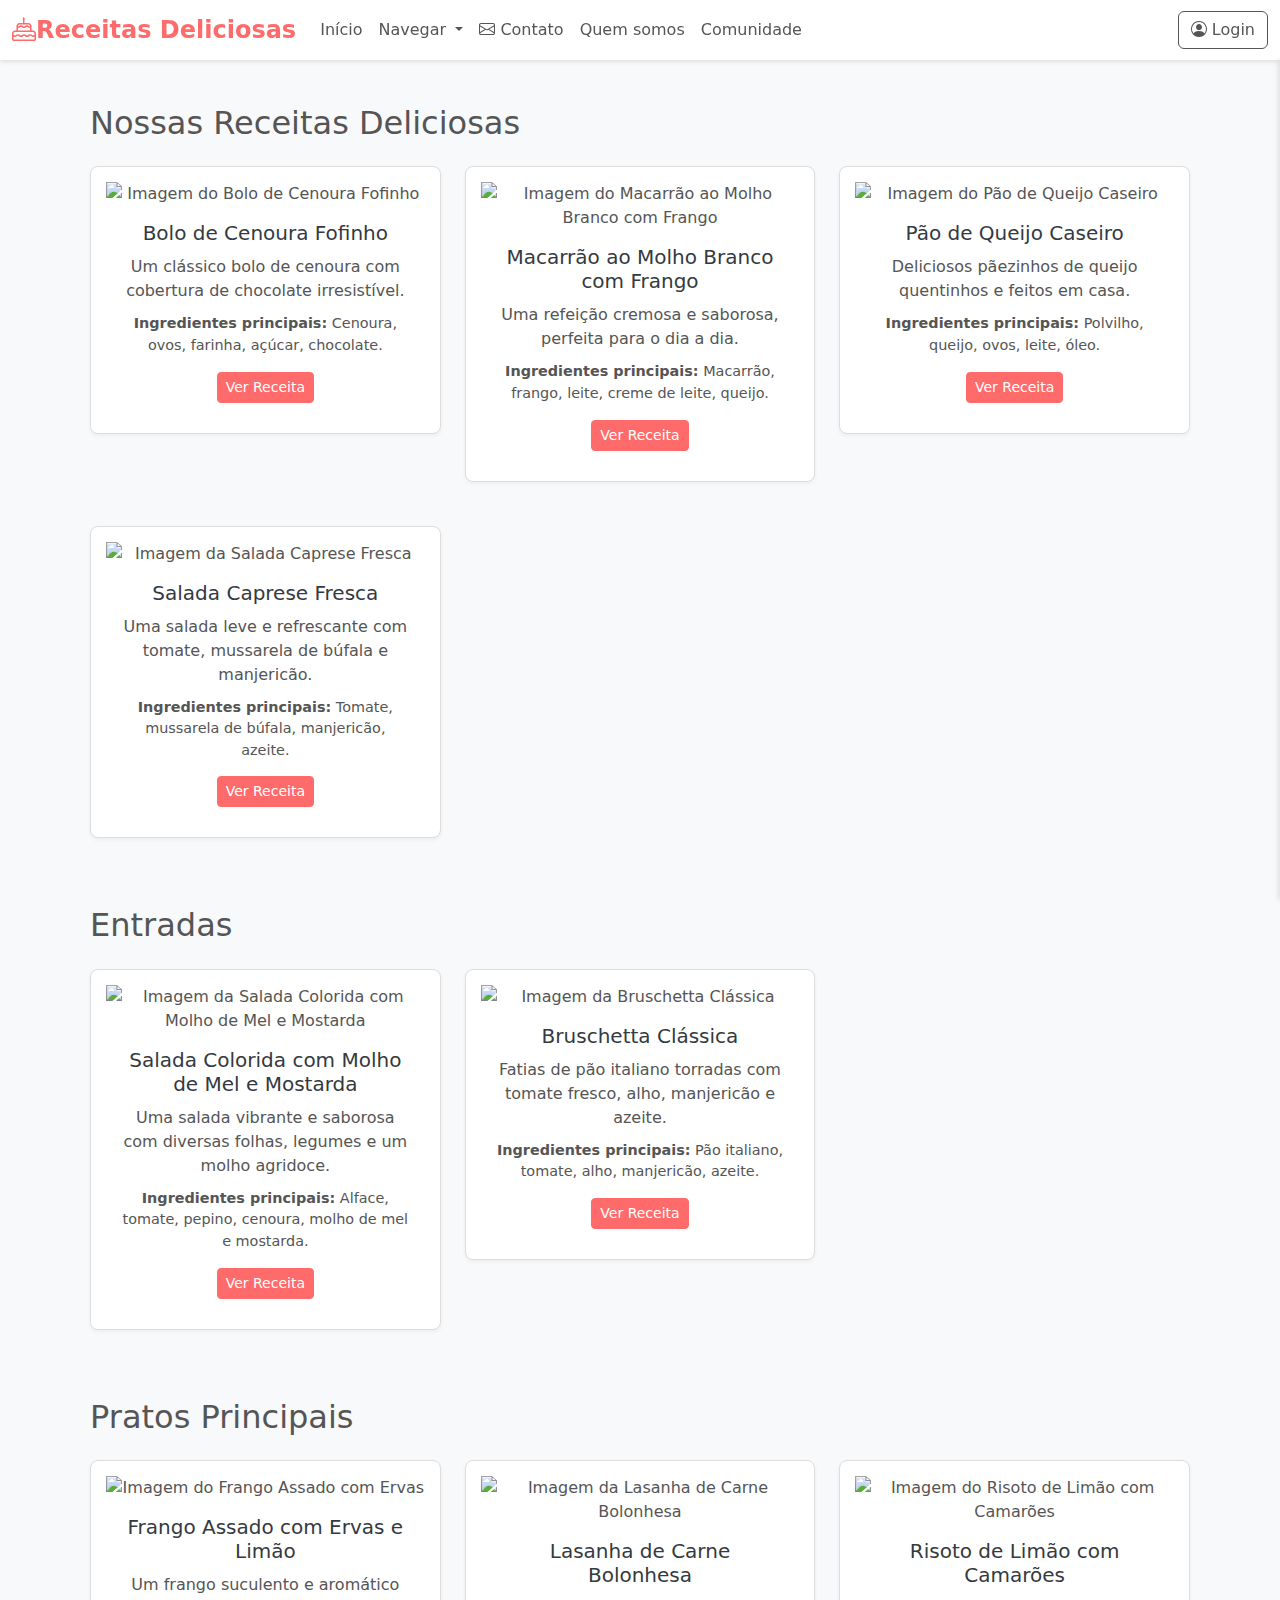
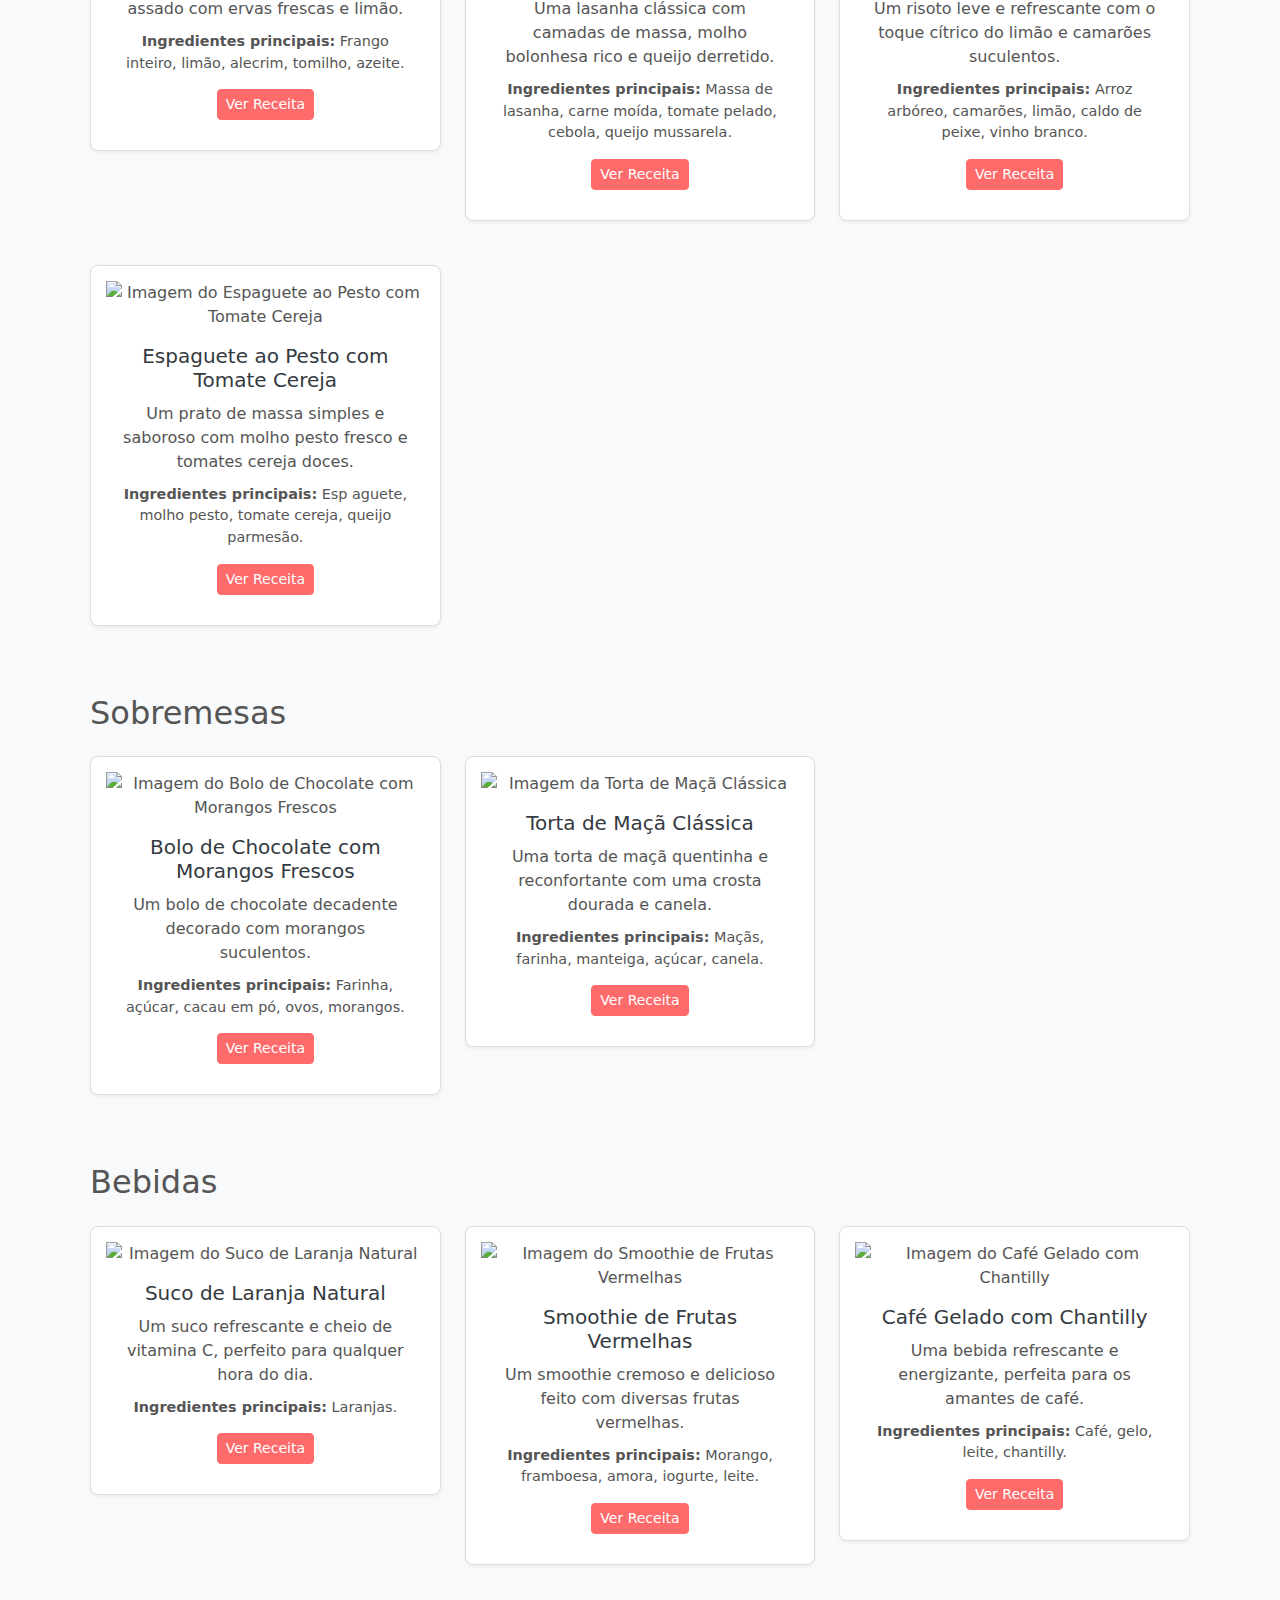
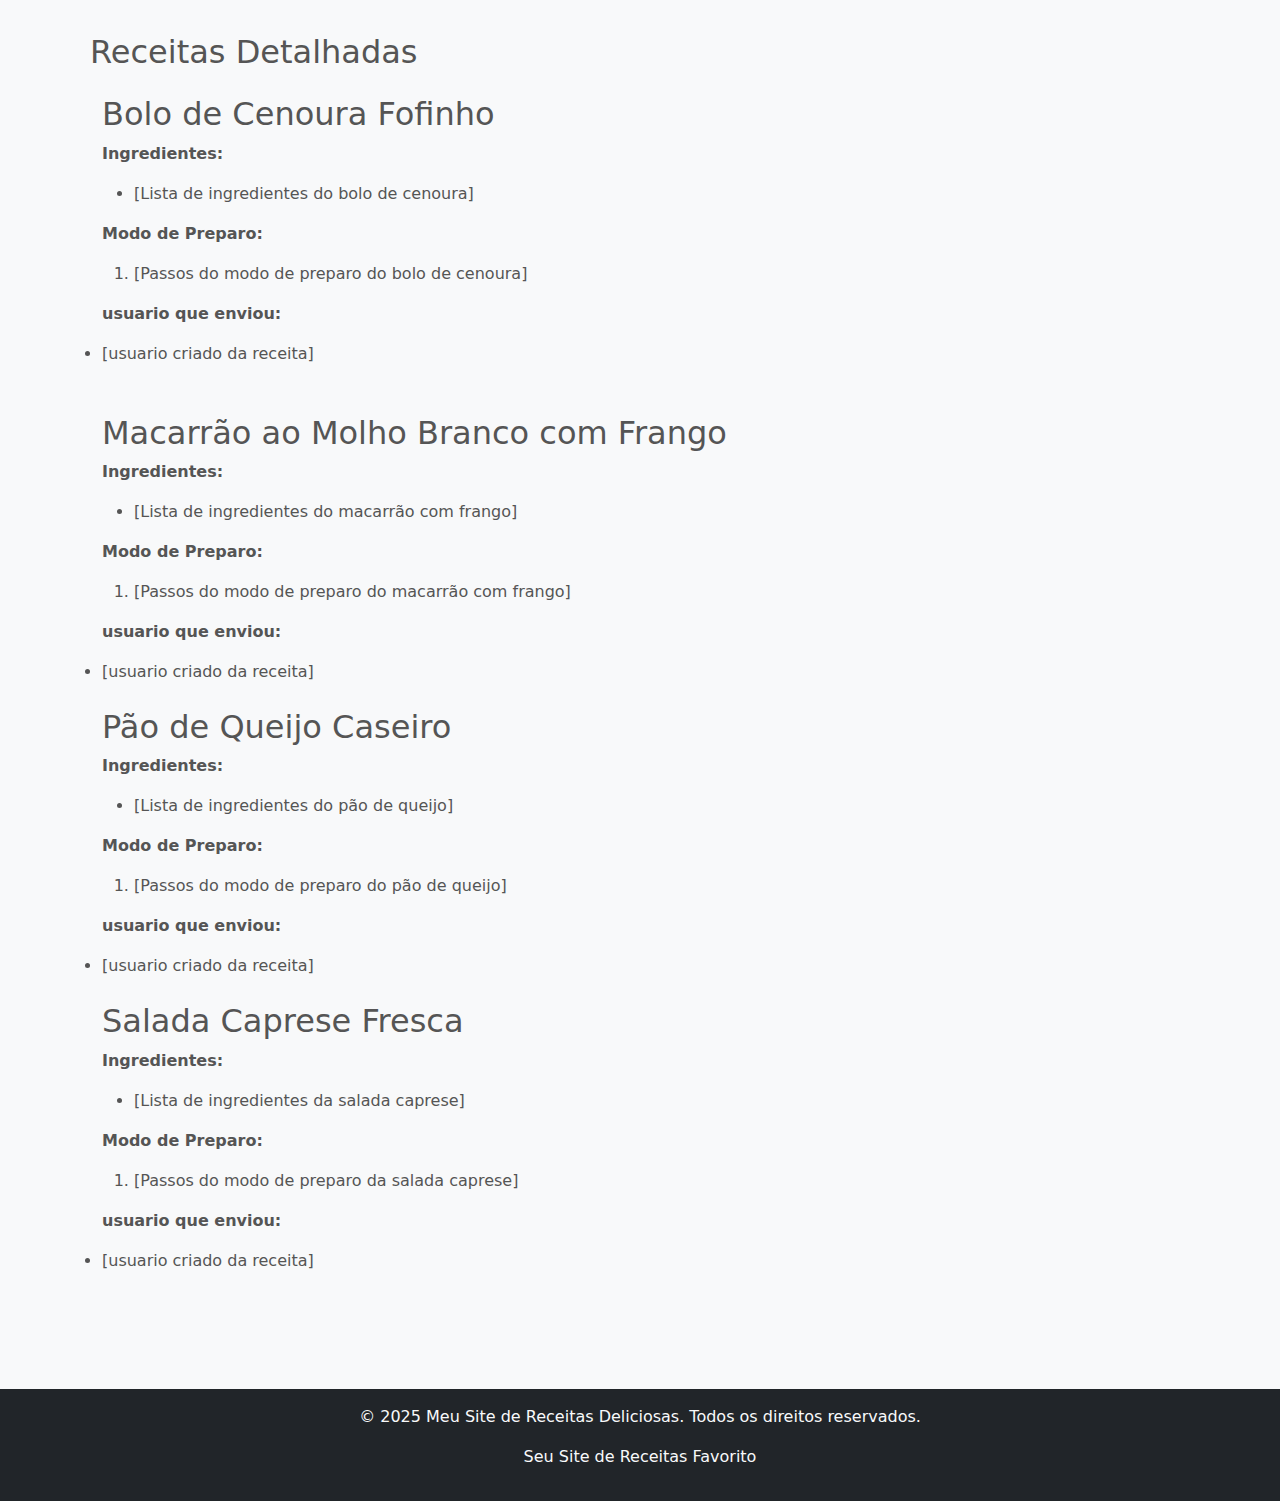
==== commit 63156a21: "nova" ====
--- a/index.html
+++ b/index.html
@@ -21,7 +21,7 @@
 
     <nav class="navbar navbar-expand-lg navbar-light bg-light fixed-top">
         <div class="container-fluid">
-            <a class="navbar-brand" href="index.html">Receitas Deliciosas</a>
+            <a class="navbar-brand" href="index.html"><i class="bi bi-cake"></i>Receitas Deliciosas</a>
             <button class="navbar-toggler" type="button" data-bs-toggle="collapse" data-bs-target="#navbarNav" aria-controls="navbarNav" aria-expanded="false" aria-label="Toggle navigation">
                 <span class="navbar-toggler-icon"></span>
             </button>
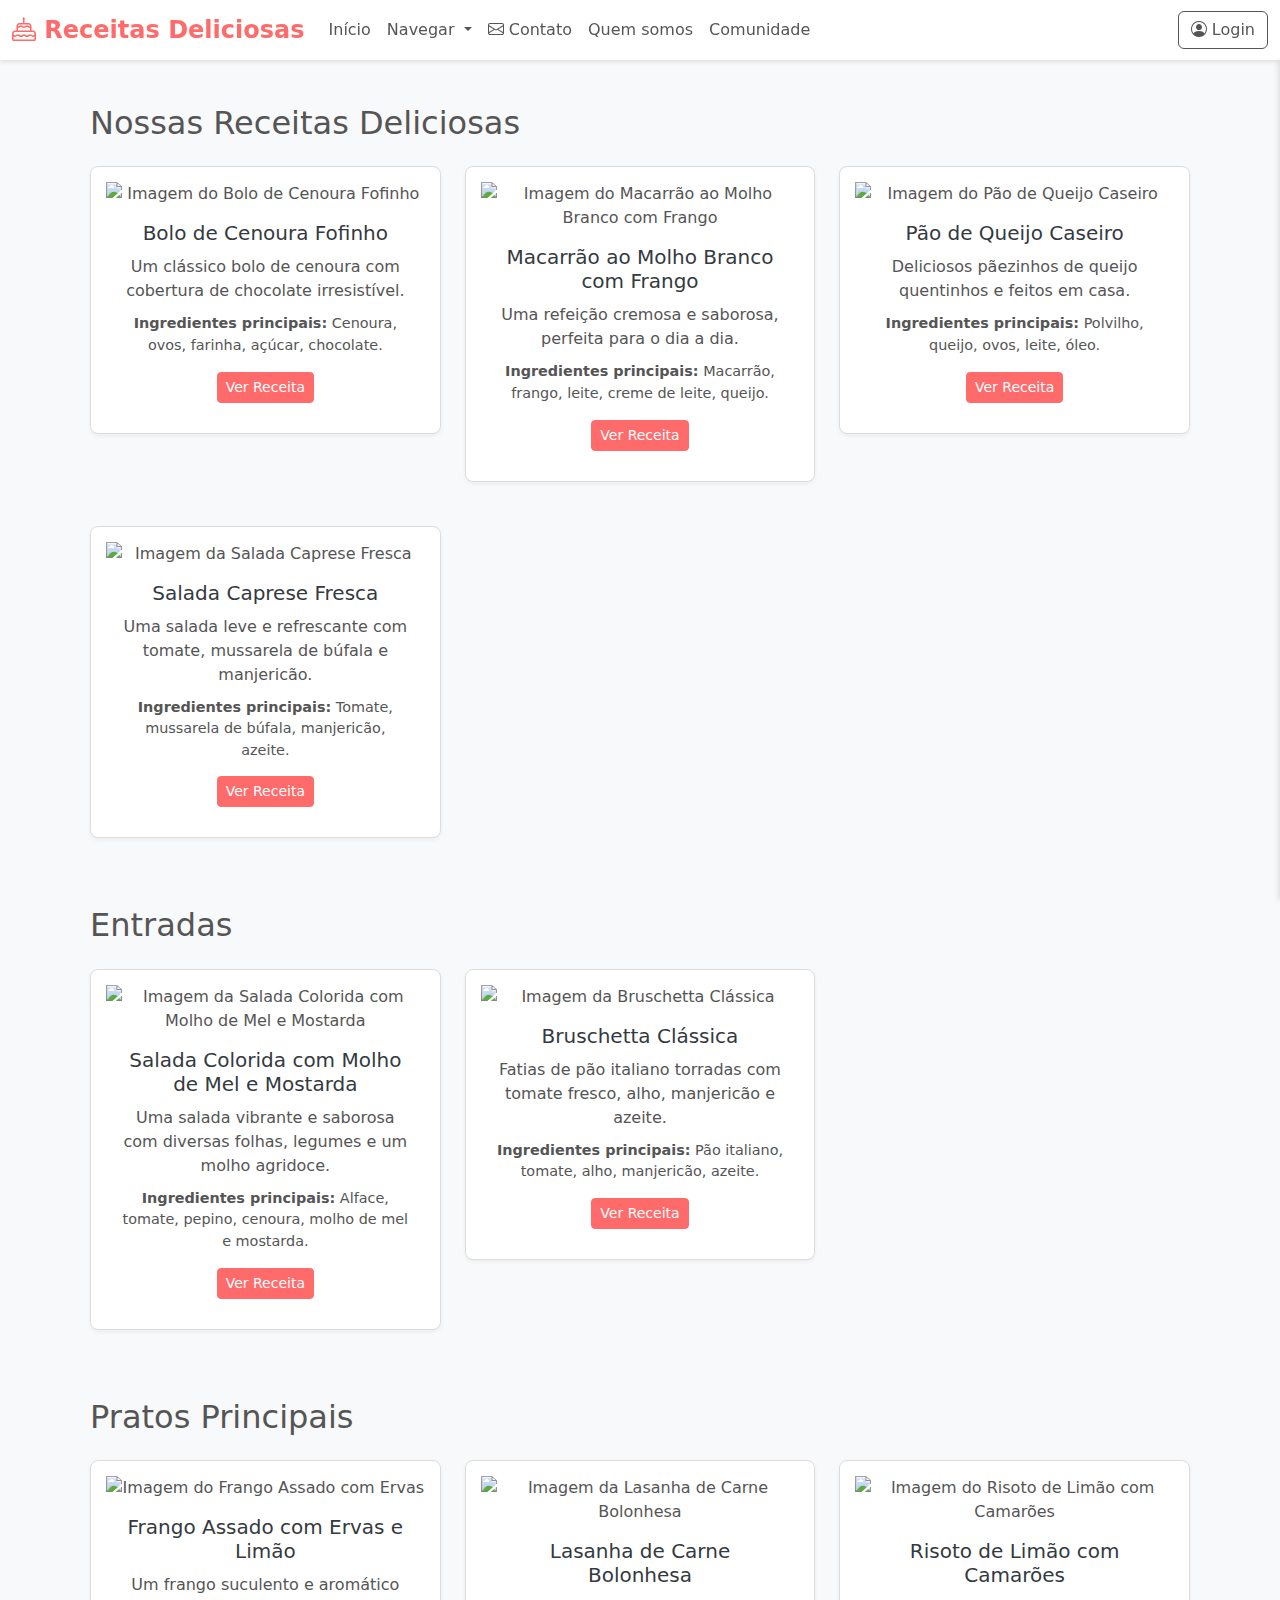
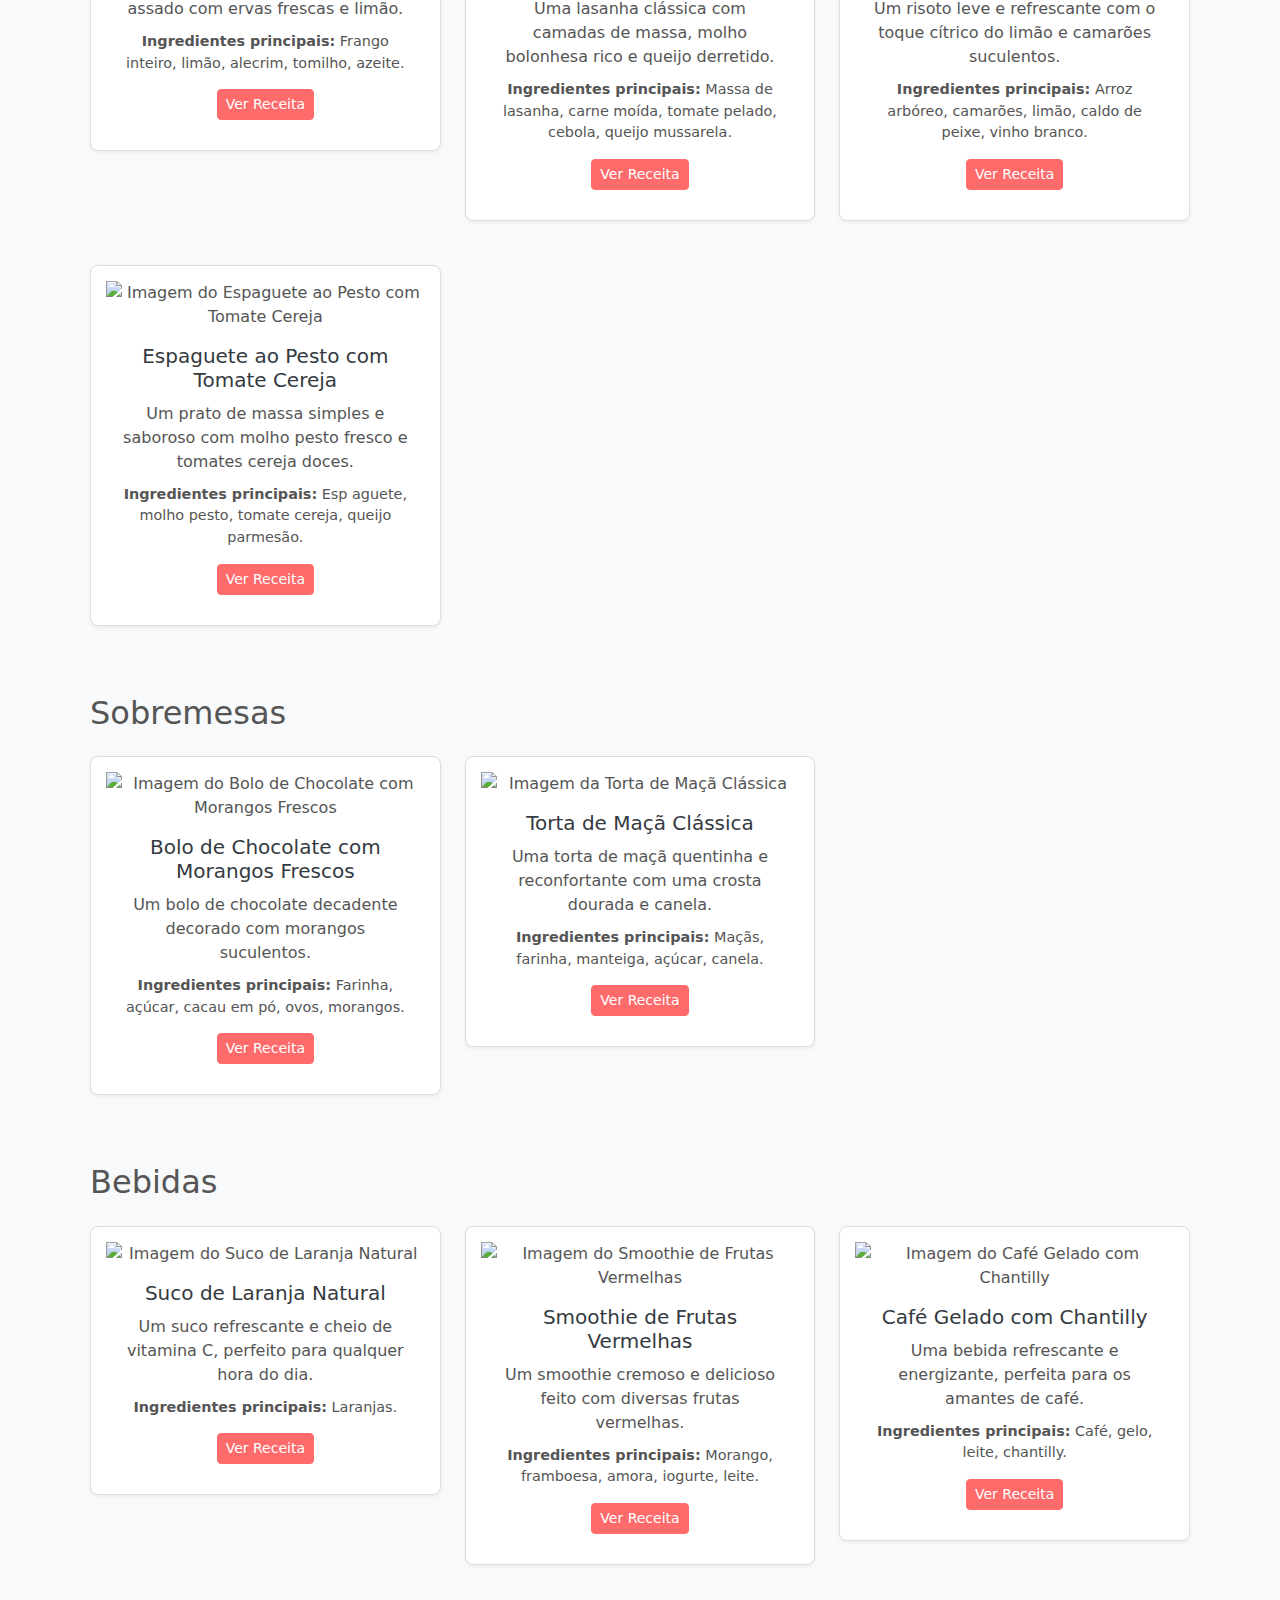
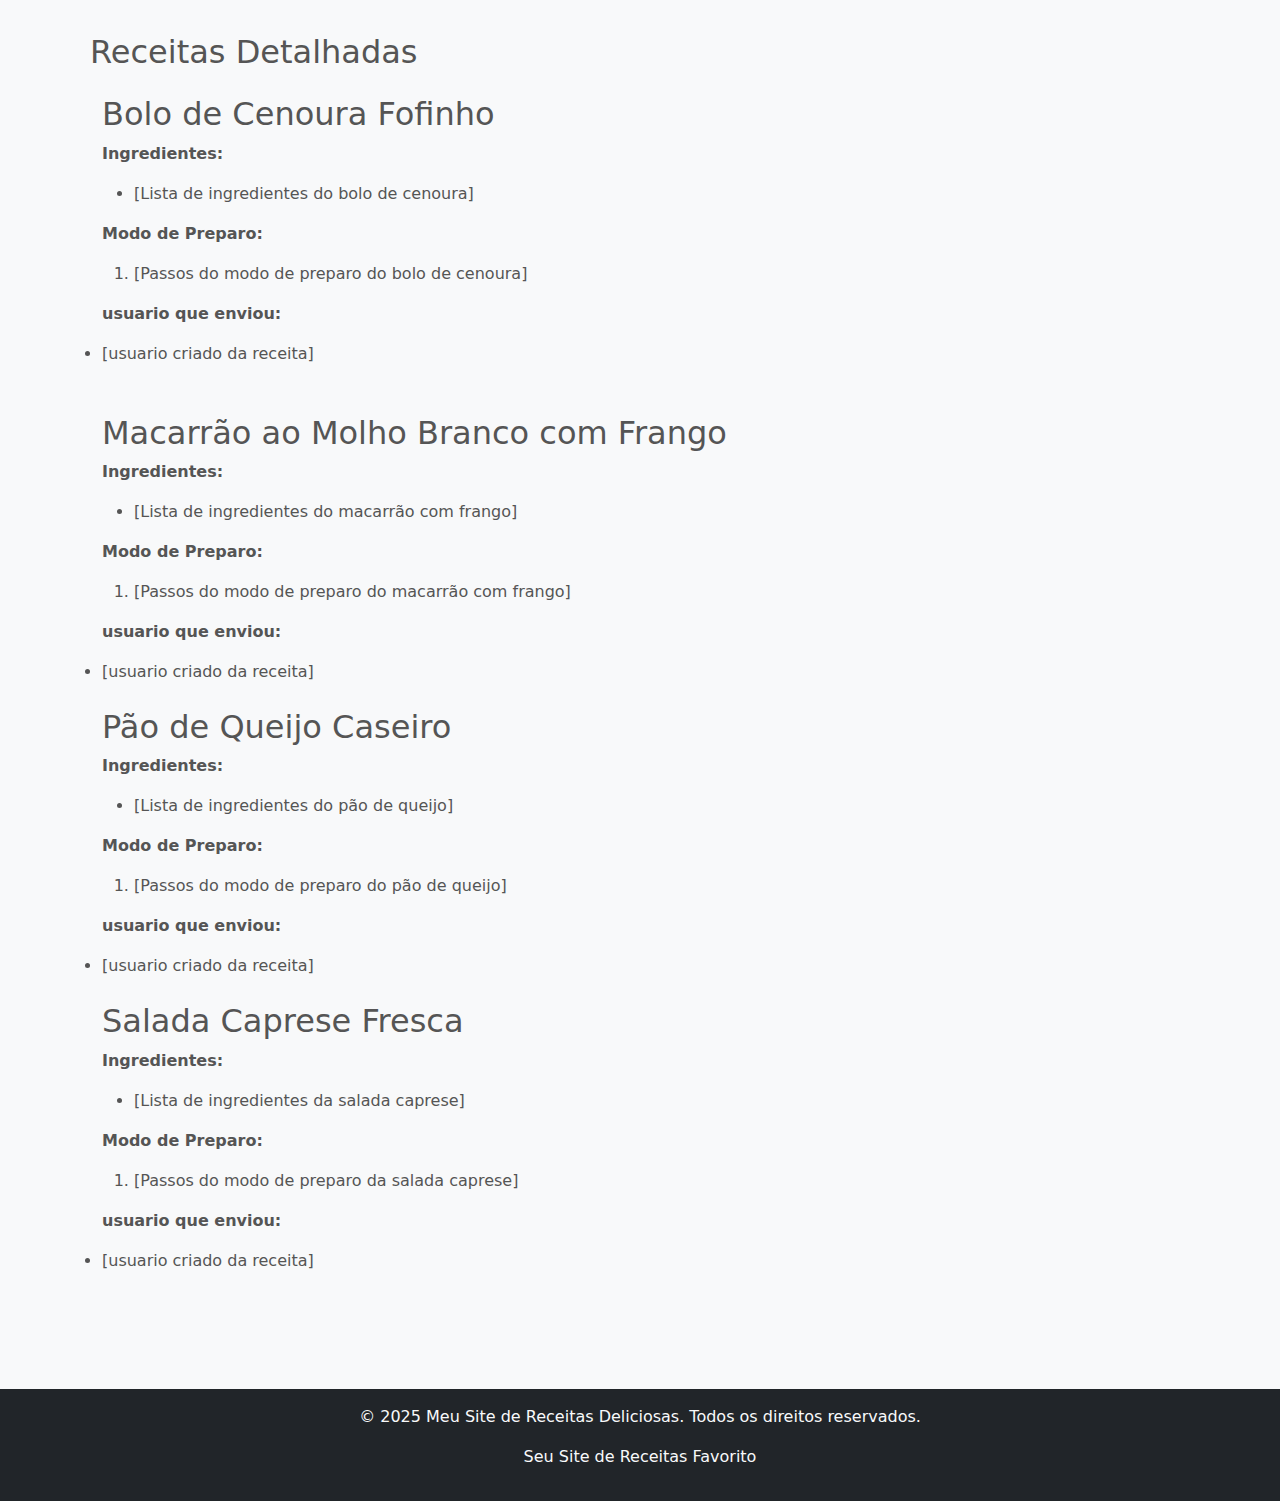
==== commit 9a41cd03: "nova" ====
--- a/index.html
+++ b/index.html
@@ -21,7 +21,7 @@
 
     <nav class="navbar navbar-expand-lg navbar-light bg-light fixed-top">
         <div class="container-fluid">
-            <a class="navbar-brand" href="index.html"><i class="bi bi-cake"></i>Receitas Deliciosas</a>
+            <a class="navbar-brand" href="index.html"><i class="bi bi-cake"></i> Receitas Deliciosas</a>
             <button class="navbar-toggler" type="button" data-bs-toggle="collapse" data-bs-target="#navbarNav" aria-controls="navbarNav" aria-expanded="false" aria-label="Toggle navigation">
                 <span class="navbar-toggler-icon"></span>
             </button>
@@ -352,7 +352,7 @@
     </footer>
  <script src="script.js"></script>
     
-    <script src="https://cdn.jsdelivr.net/npm/bootstrap@5.3.2/dist/js/bootstrap.bundle.min.js"></script>
+<script src="https://cdn.jsdelivr.net/npm/bootstrap@5.3.2/dist/js/bootstrap.bundle.min.js"></script>
    
 
 </body>
--- a/stile.css
+++ b/stile.css
@@ -32,6 +32,22 @@
 .nav-link:hover {
     color: var(--bs-primary) !important;
 }
+
+/* Estilos para drpdown */
+.navbar .dropdown-menu {
+    background-color: #fff !important;
+    color: #000; /* texto preto */
+  }
+
+  .navbar .dropdown-menu a {
+    color: #000 !important;
+  }
+
+  .navbar .dropdown-menu a:hover {
+    background-color: #f8f9fa;
+  }
+/* Estilos para drpdown */
+
 
 #sidebar {
     position: fixed;
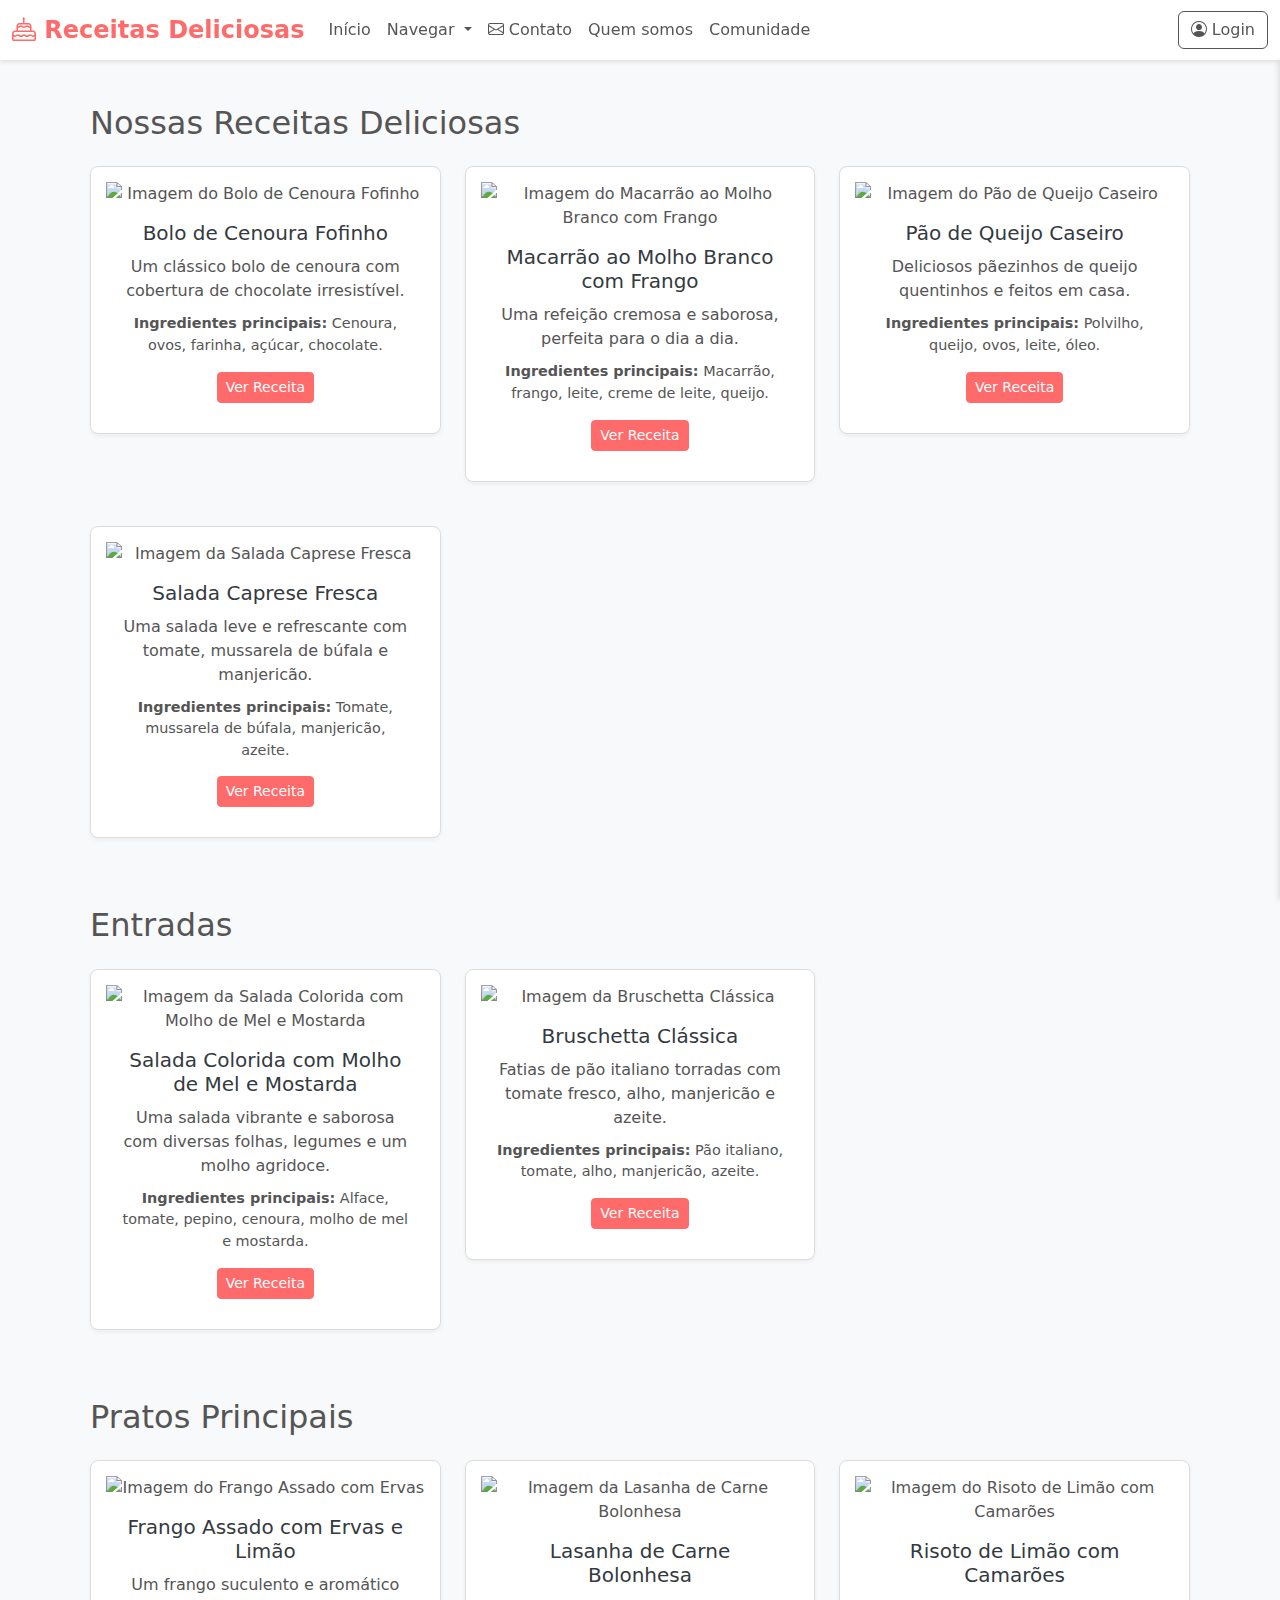
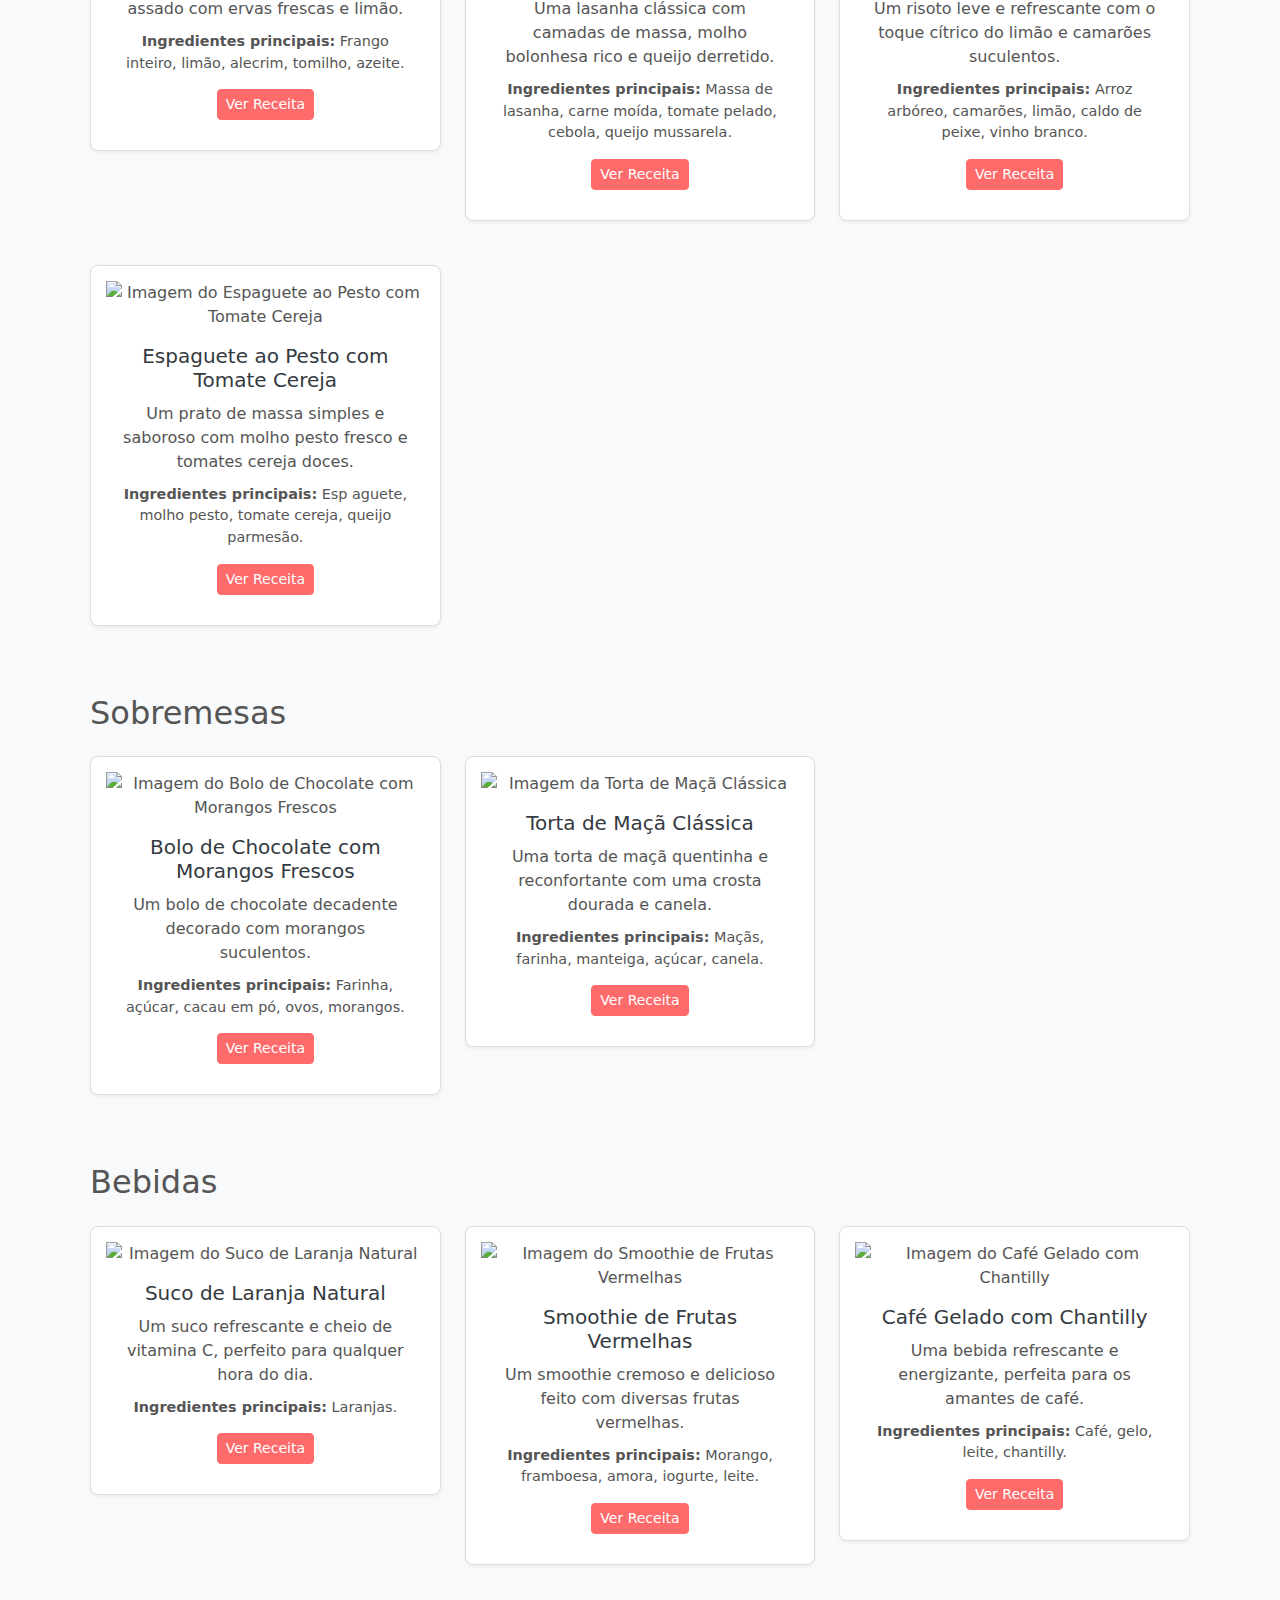
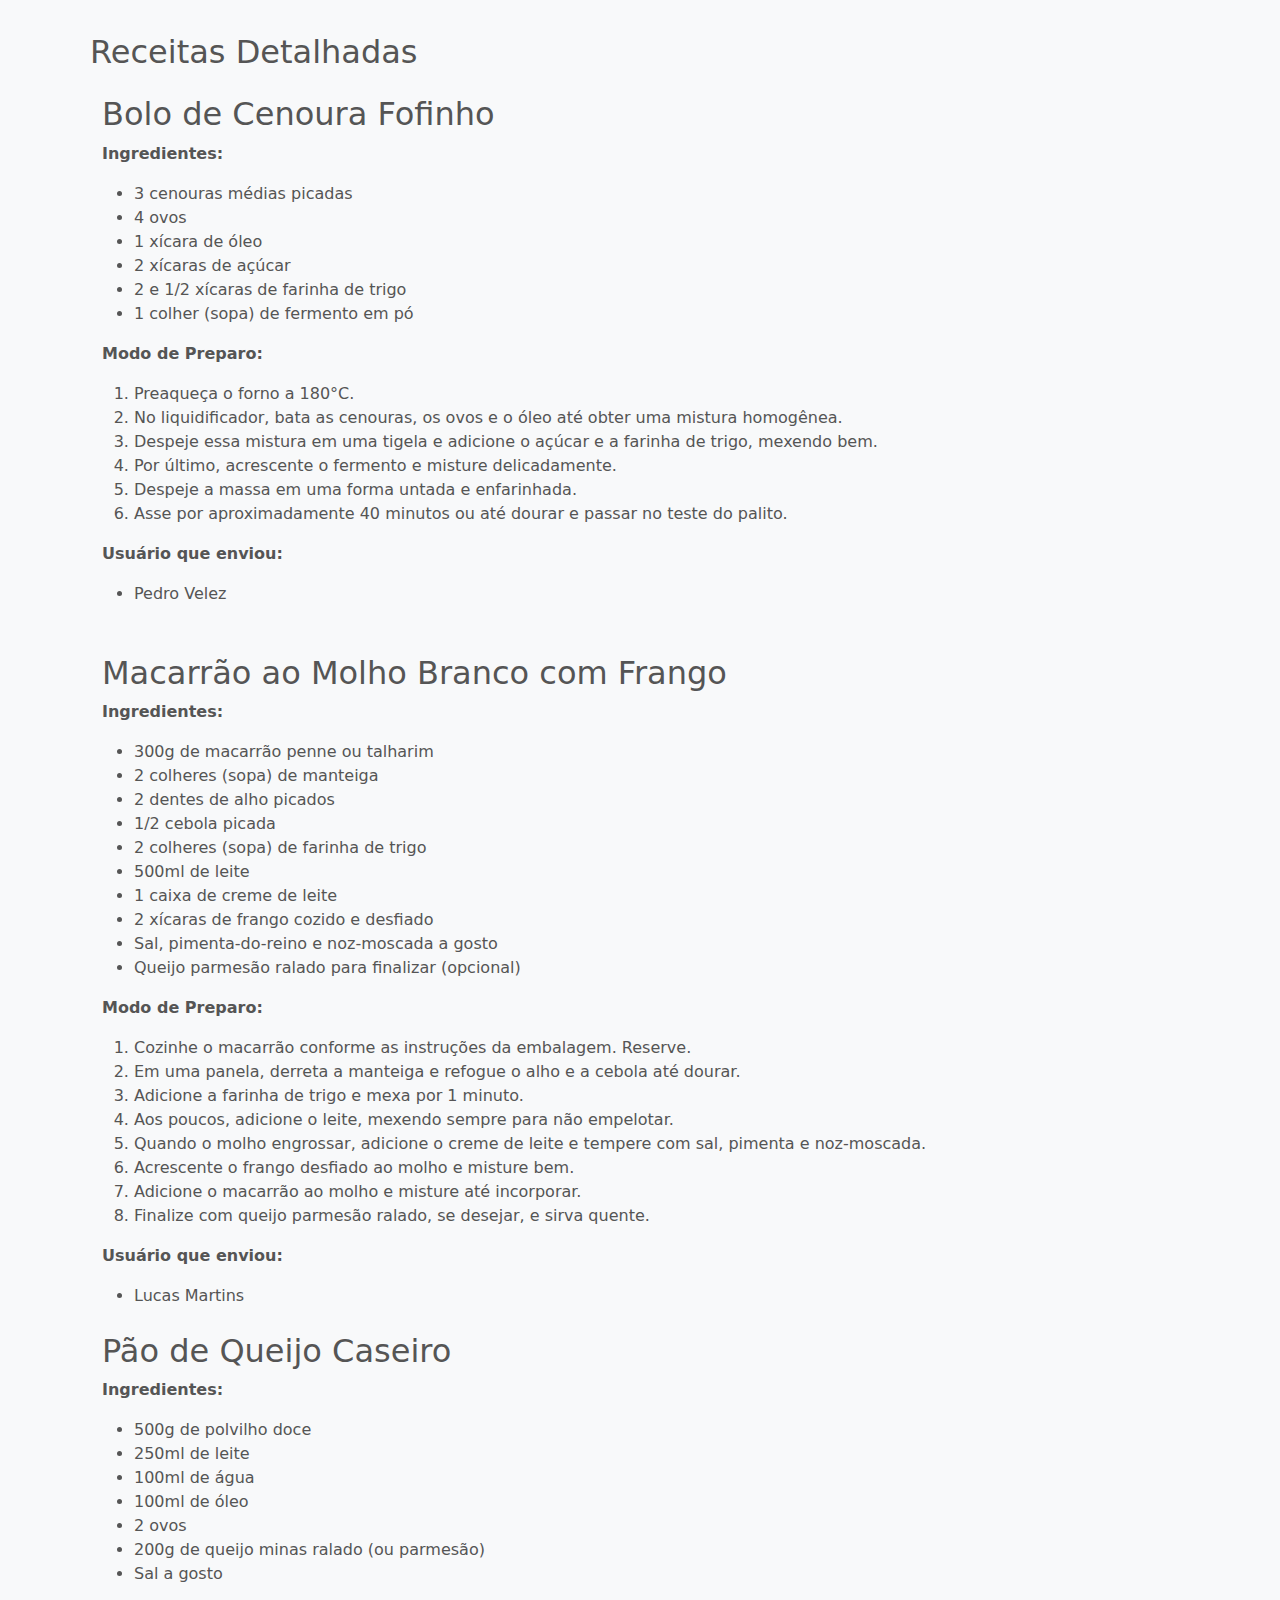
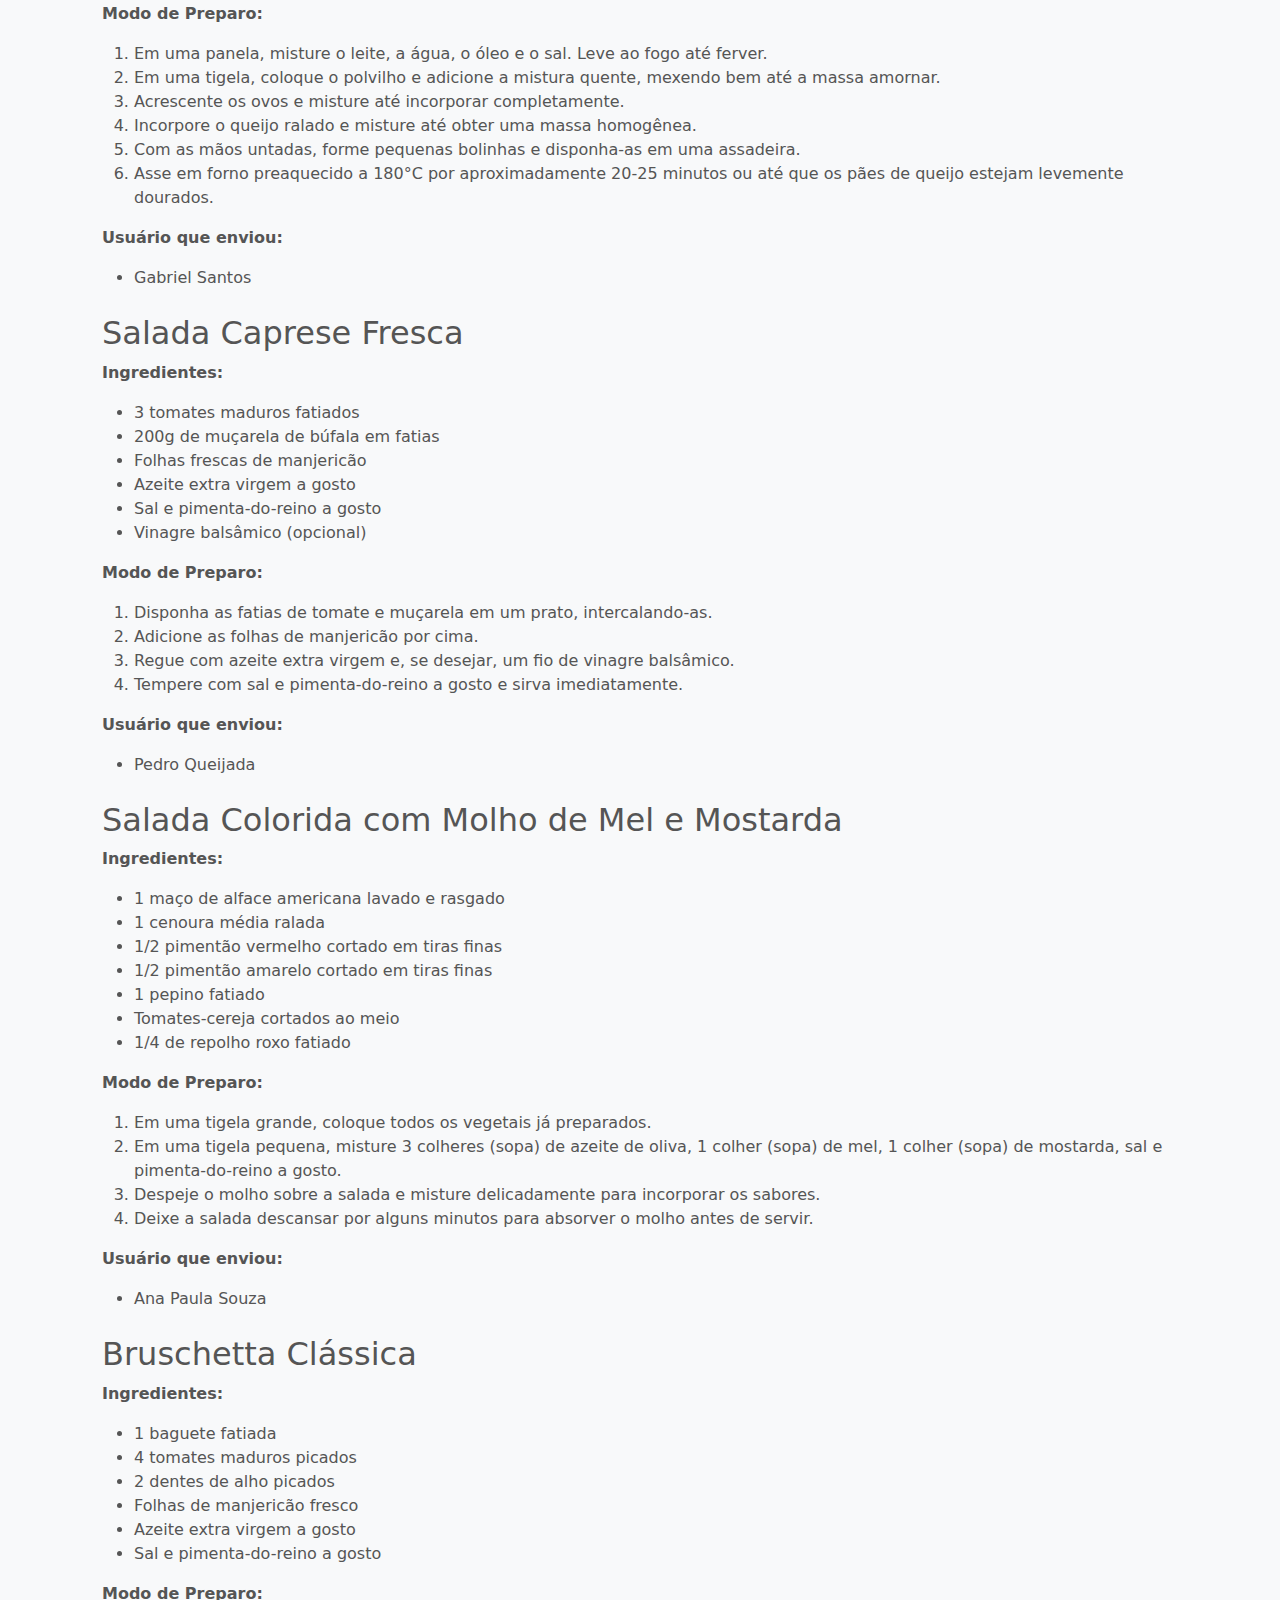
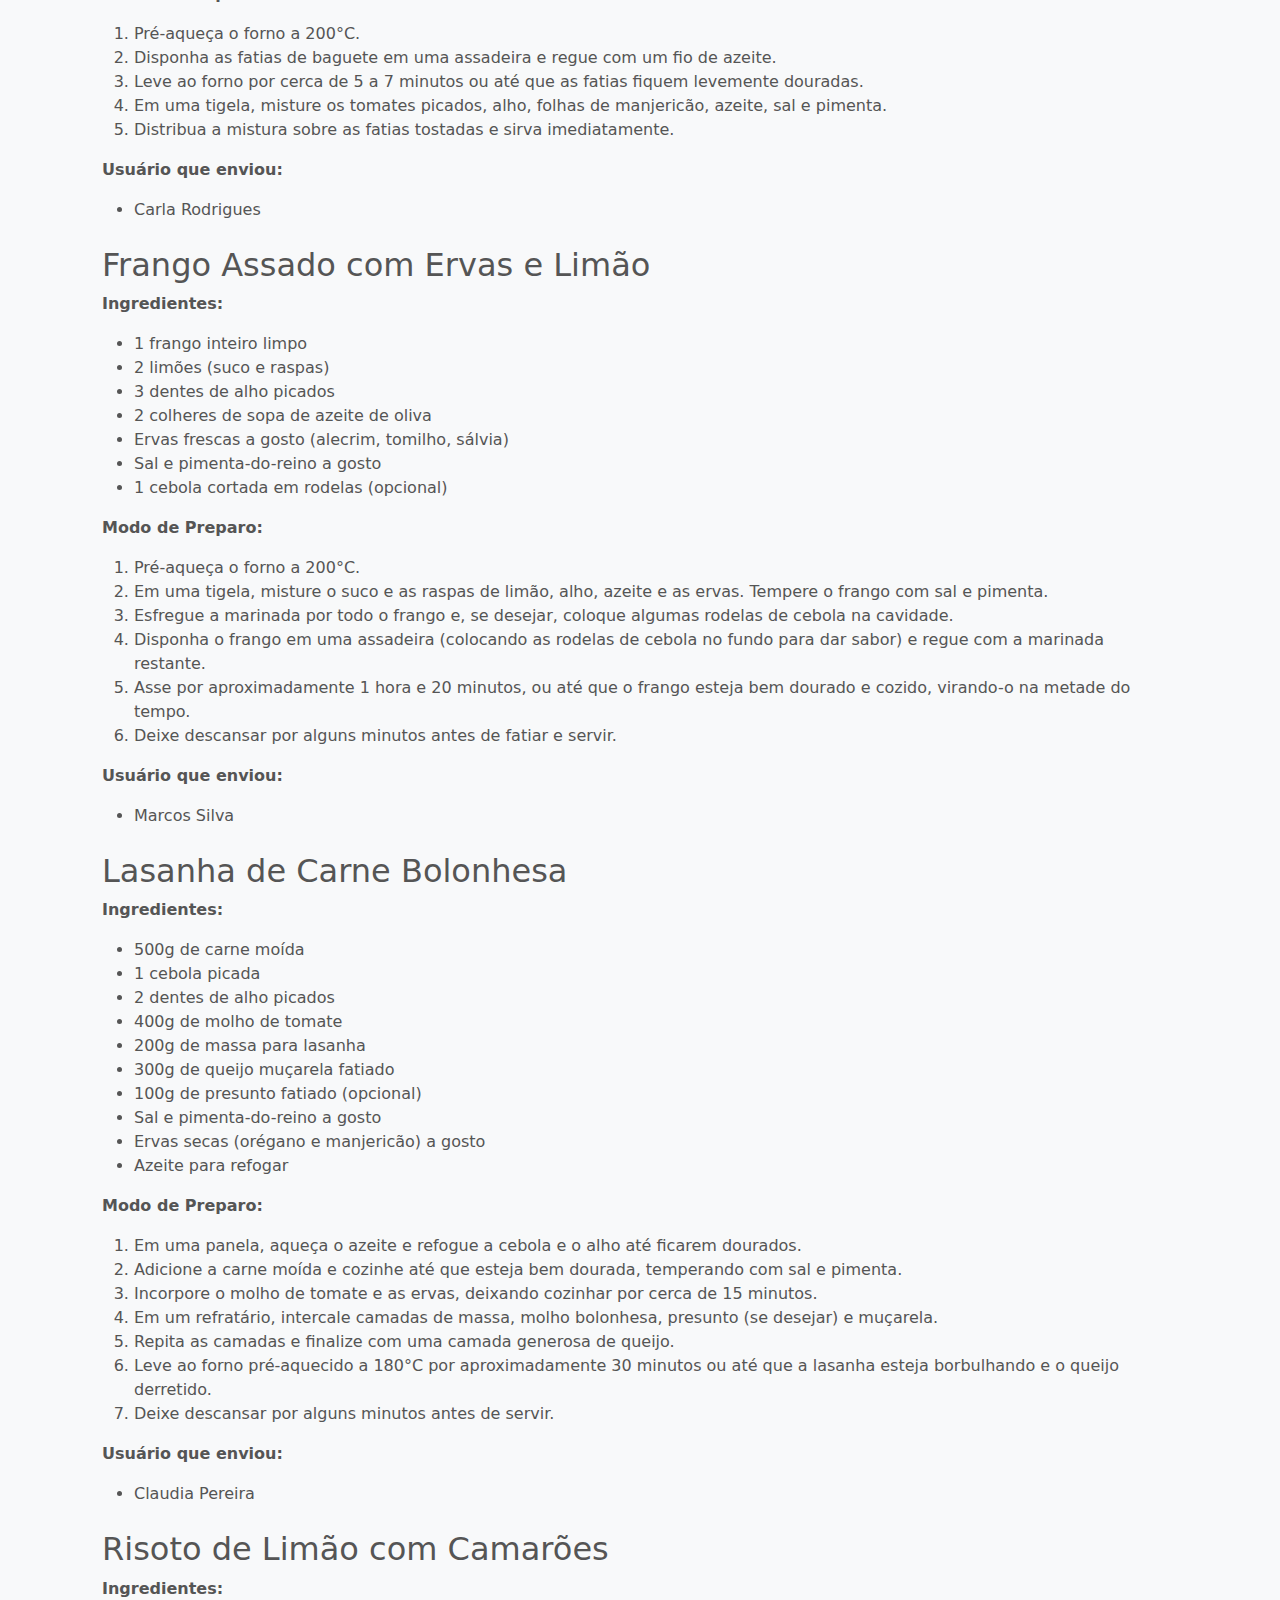
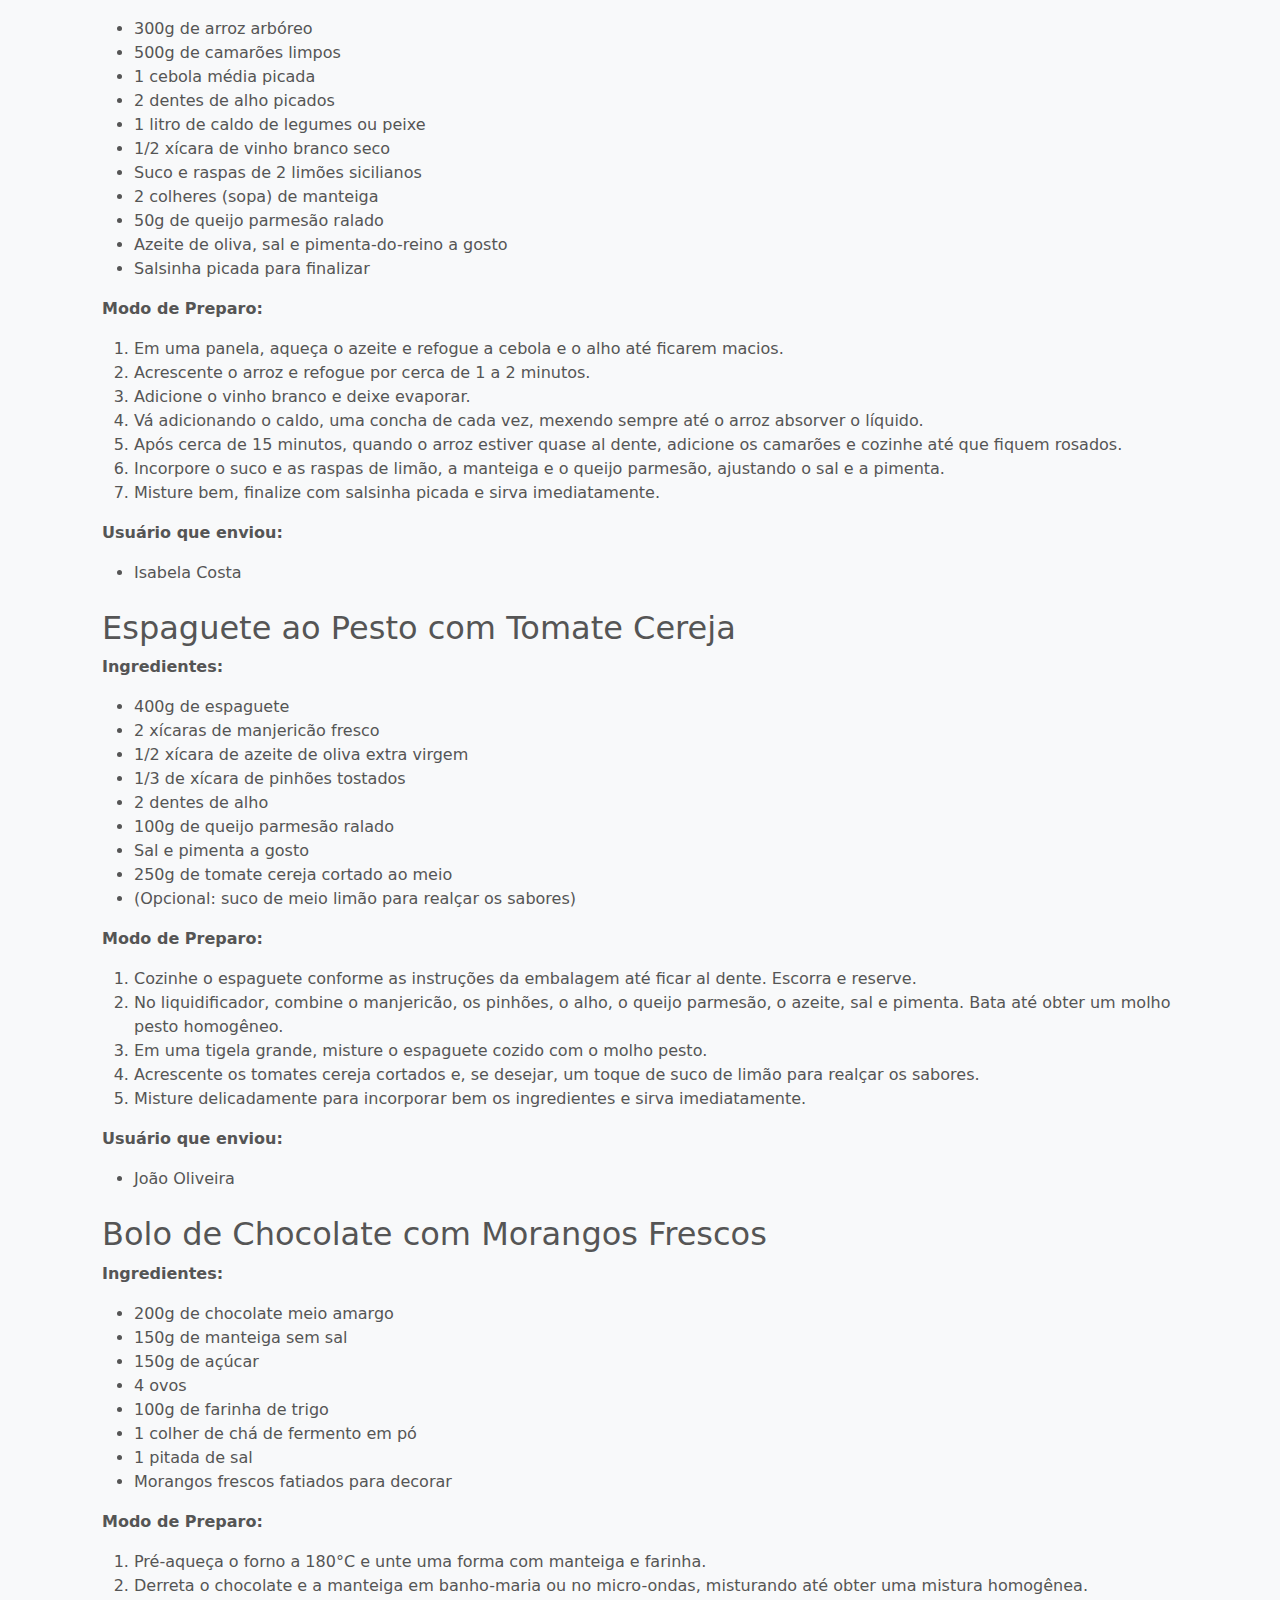
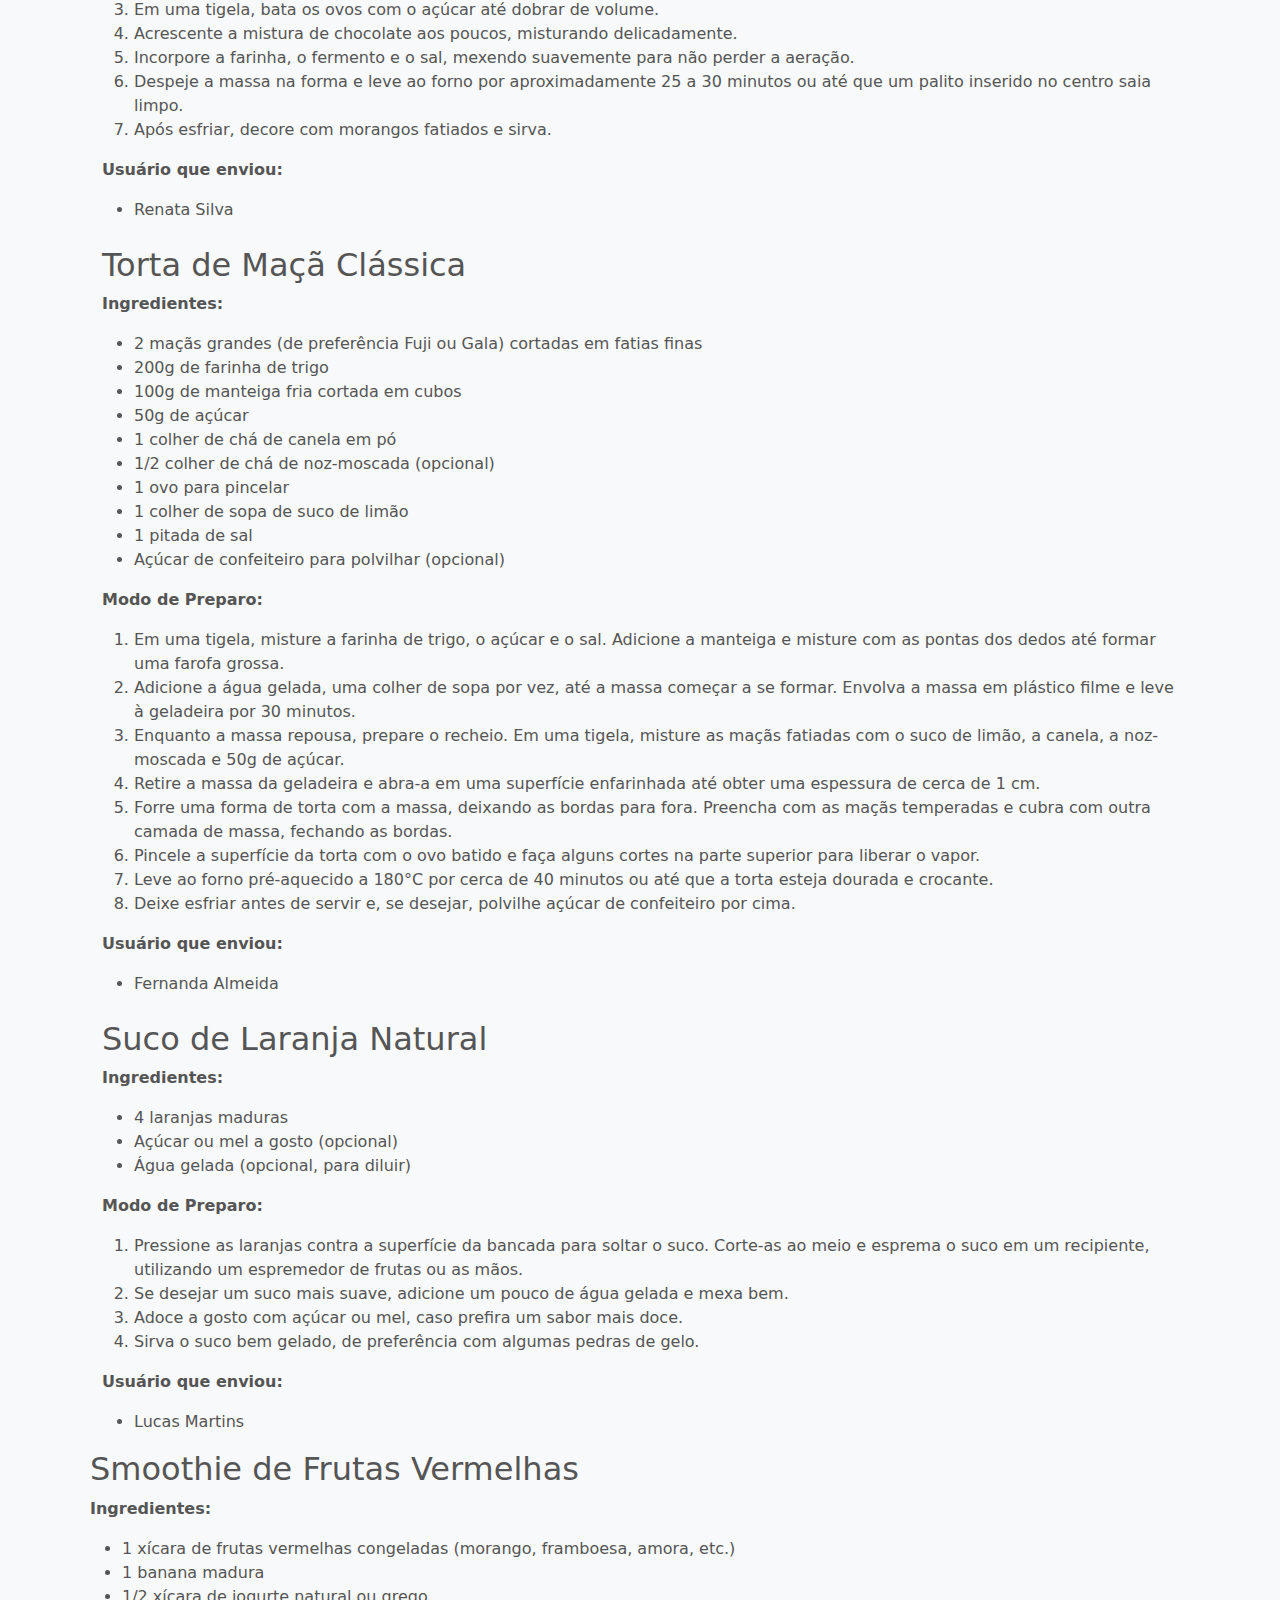
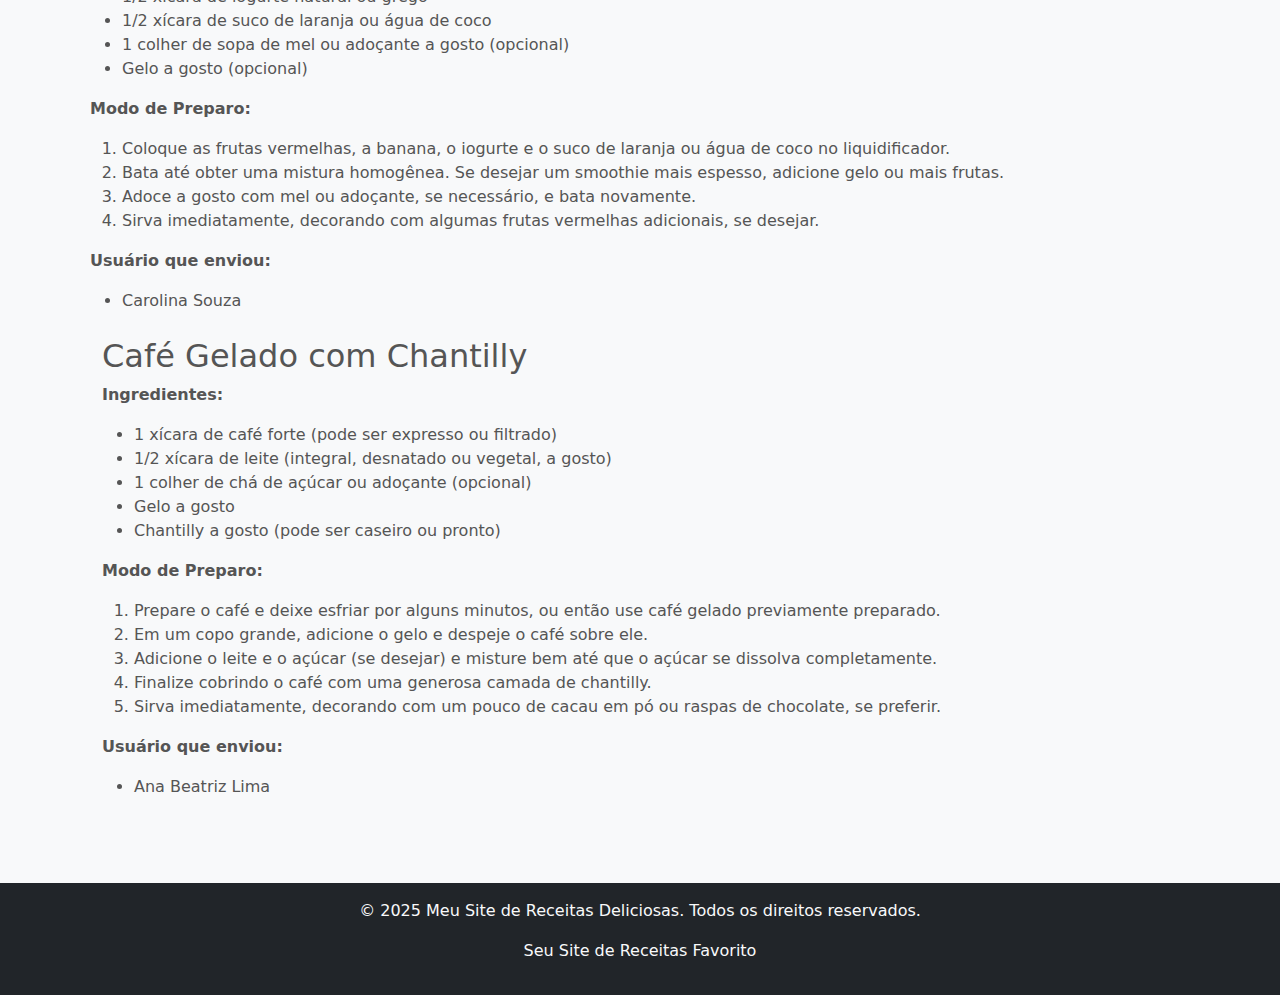
==== commit 37057093: "nova" ====
--- a/index.html
+++ b/index.html
@@ -145,7 +145,7 @@
                             <h5 class="recipe-title">Salada Colorida com Molho de Mel e Mostarda</h5>
                             <p class="recipe-description">Uma salada vibrante e saborosa com diversas folhas, legumes e um molho agridoce.</p>
                             <p class="recipe-ingredients"><strong>Ingredientes principais:</strong> Alface, tomate, pepino, cenoura, molho de mel e mostarda.</p>
-                            <a href="#receita-pao-queijo" class="btn btn-primary btn-sm">Ver Receita</a>
+                            <a href="#receita-salada-colorida" class="btn btn-primary btn-sm">Ver Receita</a>
                         </div>
                     </div>
                 </div>
@@ -156,7 +156,7 @@
                             <h5 class="recipe-title">Bruschetta Clássica</h5>
                             <p class="recipe-description">Fatias de pão italiano torradas com tomate fresco, alho, manjericão e azeite.</p>
                             <p class="recipe-ingredients"><strong>Ingredientes principais:</strong> Pão italiano, tomate, alho, manjericão, azeite.</p>
-                            <a href="#" class="btn btn-primary btn-sm">Ver Receita</a>
+                            <a href="#receita-bruschetta-classica" class="btn btn-primary btn-sm">Ver Receita</a>
                         </div>
                     </div>
                 </div>
@@ -173,7 +173,7 @@
                             <h5 class="recipe-title">Frango Assado com Ervas e Limão</h5>
                             <p class="recipe-description">Um frango suculento e aromático assado com ervas frescas e limão.</p>
                             <p class="recipe-ingredients"><strong>Ingredientes principais:</strong> Frango inteiro, limão, alecrim, tomilho, azeite.</p>
-                            <a href="#" class="btn btn-primary btn-sm">Ver Receita</a>
+                            <a href="#receita-frango-assado" class="btn btn-primary btn-sm">Ver Receita</a>
                         </div>
                     </div>
                 </div>
@@ -184,7 +184,7 @@
                             <h5 class="recipe-title">Lasanha de Carne Bolonhesa</h5>
                             <p class="recipe-description">Uma lasanha clássica com camadas de massa, molho bolonhesa rico e queijo derretido.</p>
                             <p class="recipe-ingredients"><strong>Ingredientes principais:</strong> Massa de lasanha, carne moída, tomate pelado, cebola, queijo mussarela.</p>
-                            <a href="#" class="btn btn-primary btn-sm">Ver Receita</a>
+                            <a href="#receita-lasanha-carne-bolonhesa" class="btn btn-primary btn-sm">Ver Receita</a>
                         </div>
                     </div>
                 </div>
@@ -195,7 +195,7 @@
                             <h5 class="recipe-title">Risoto de Limão com Camarões</h5>
                             <p class="recipe-description">Um risoto leve e refrescante com o toque cítrico do limão e camarões suculentos.</p>
                             <p class="recipe-ingredients"><strong>Ingredientes principais:</strong> Arroz arbóreo, camarões, limão, caldo de peixe, vinho branco.</p>
-                            <a href="#" class="btn btn-primary btn-sm">Ver Receita</a>
+                            <a href="#receita-risoto-limao-camaraoes" class="btn btn-primary btn-sm">Ver Receita</a>
                         </div>
                     </div>
                 </div>
@@ -208,7 +208,7 @@
                             <p class="recipe-ingredients"><strong>Ingredientes principais:</strong> Esp
 
 aguete, molho pesto, tomate cereja, queijo parmesão.</p>
-                            <a href="#" class="btn btn-primary btn-sm">Ver Receita</a>
+                            <a href="#receita-espaguete-pesto-tomate" class="btn btn-primary btn-sm">Ver Receita</a>
                         </div>
                     </div>
                 </div>
@@ -225,7 +225,7 @@
                             <h5 class="recipe-title">Bolo de Chocolate com Morangos Frescos</h5>
                             <p class="recipe-description">Um bolo de chocolate decadente decorado com morangos suculentos.</p>
                             <p class="recipe-ingredients"><strong>Ingredientes principais:</strong> Farinha, açúcar, cacau em pó, ovos, morangos.</p>
-                            <a href="#" class="btn btn-primary btn-sm">Ver Receita</a>
+                            <a href="#receita-bolo-chocolate-morangos" class="btn btn-primary btn-sm">Ver Receita</a>
                         </div>
                     </div>
                 </div>
@@ -236,7 +236,7 @@
                             <h5 class="recipe-title">Torta de Maçã Clássica</h5>
                             <p class="recipe-description">Uma torta de maçã quentinha e reconfortante com uma crosta dourada e canela.</p>
                             <p class="recipe-ingredients"><strong>Ingredientes principais:</strong> Maçãs, farinha, manteiga, açúcar, canela.</p>
-                            <a href="#" class="btn btn-primary btn-sm">Ver Receita</a>
+                            <a href="#receita-torta-maca-classica" class="btn btn-primary btn-sm">Ver Receita</a>
                         </div>
                     </div>
                 </div>
@@ -253,7 +253,7 @@
                             <h5 class="recipe-title">Suco de Laranja Natural</h5>
                             <p class="recipe-description">Um suco refrescante e cheio de vitamina C, perfeito para qualquer hora do dia.</p>
                             <p class="recipe-ingredients"><strong>Ingredientes principais:</strong> Laranjas.</p>
-                            <a href="#" class="btn btn-primary btn-sm">Ver Receita</a>
+                            <a href="#receita-suco-laranja-natural" class="btn btn-primary btn-sm">Ver Receita</a>
                         </div>
                     </div>
                 </div>
@@ -264,7 +264,7 @@
                             <h5 class="recipe-title">Smoothie de Frutas Vermelhas</h5>
                             <p class="recipe-description">Um smoothie cremoso e delicioso feito com diversas frutas vermelhas.</p>
                             <p class="recipe-ingredients"><strong>Ingredientes principais:</strong> Morango, framboesa, amora, iogurte, leite.</p>
-                            <a href="#" class="btn btn-primary btn-sm">Ver Receita</a>
+                            <a href="#receita-smoothie-frutas-vermelhas" class="btn btn-primary btn-sm">Ver Receita</a>
                         </div>
                     </div>
                 </div>
@@ -275,75 +275,458 @@
                             <h5 class="recipe-title">Café Gelado com Chantilly</h5>
                             <p class="recipe-description">Uma bebida refrescante e energizante, perfeita para os amantes de café.</p>
                             <p class="recipe-ingredients"><strong>Ingredientes principais:</strong> Café, gelo, leite, chantilly.</p>
-                            <a href="#" class="btn btn-primary btn-sm">Ver Receita</a>
+                            <a href="#receita-cafe-gelado-chantilly" class="btn btn-primary btn-sm">Ver Receita</a>
                         </div>
                     </div>
                 </div>
             </div>
         </section>
     
- <section id="receitas-detalhadas" class="mb-5">
-    <h2 class="mb-4">Receitas Detalhadas</h2>
-        <section id="receita-bolo-cenoura" class="recipe-detalhada container mb-5" ">
-            <h2>Bolo de Cenoura Fofinho </h2>
-            <p><strong>Ingredientes:</strong></p>
-            <ul>
-                <li>[Lista de ingredientes do bolo de cenoura]</li>
-            </ul>
-            <p><strong>Modo de Preparo:</strong></p>
-            <ol>
-                <li>[Passos do modo de preparo do bolo de cenoura]</li>
-            </ol>
-               <p><strong>usuario que enviou:</strong></p>
-              <li>[usuario criado da receita]</li>
+        <section id="receitas-detalhadas" class="mb-5">
+            <h2 class="mb-4">Receitas Detalhadas</h2>
+          
+            <section id="receita-bolo-cenoura" class="recipe-detalhada container mb-5">
+              <h2>Bolo de Cenoura Fofinho</h2>
+          
+              <p><strong>Ingredientes:</strong></p>
+              <ul>
+                <li>3 cenouras médias picadas</li>
+                <li>4 ovos</li>
+                <li>1 xícara de óleo</li>
+                <li>2 xícaras de açúcar</li>
+                <li>2 e 1/2 xícaras de farinha de trigo</li>
+                <li>1 colher (sopa) de fermento em pó</li>
+              </ul>
+          
+              <p><strong>Modo de Preparo:</strong></p>
+              <ol>
+                <li>Preaqueça o forno a 180°C.</li>
+                <li>No liquidificador, bata as cenouras, os ovos e o óleo até obter uma mistura homogênea.</li>
+                <li>Despeje essa mistura em uma tigela e adicione o açúcar e a farinha de trigo, mexendo bem.</li>
+                <li>Por último, acrescente o fermento e misture delicadamente.</li>
+                <li>Despeje a massa em uma forma untada e enfarinhada.</li>
+                <li>Asse por aproximadamente 40 minutos ou até dourar e passar no teste do palito.</li>
+              </ol>
+          
+              <p><strong>Usuário que enviou:</strong></p>
+              <ul>
+                <li>Pedro Velez</li>
+              </ul>
+            </section>
+          </section>
+
+          <section id="receita-macarrao-frango" class="recipe-detalhada container mt-4">
+            <h2>Macarrão ao Molho Branco com Frango</h2>
+          
+            <p><strong>Ingredientes:</strong></p>
+            <ul>
+              <li>300g de macarrão penne ou talharim</li>
+              <li>2 colheres (sopa) de manteiga</li>
+              <li>2 dentes de alho picados</li>
+              <li>1/2 cebola picada</li>
+              <li>2 colheres (sopa) de farinha de trigo</li>
+              <li>500ml de leite</li>
+              <li>1 caixa de creme de leite</li>
+              <li>2 xícaras de frango cozido e desfiado</li>
+              <li>Sal, pimenta-do-reino e noz-moscada a gosto</li>
+              <li>Queijo parmesão ralado para finalizar (opcional)</li>
+            </ul>
+          
+            <p><strong>Modo de Preparo:</strong></p>
+            <ol>
+              <li>Cozinhe o macarrão conforme as instruções da embalagem. Reserve.</li>
+              <li>Em uma panela, derreta a manteiga e refogue o alho e a cebola até dourar.</li>
+              <li>Adicione a farinha de trigo e mexa por 1 minuto.</li>
+              <li>Aos poucos, adicione o leite, mexendo sempre para não empelotar.</li>
+              <li>Quando o molho engrossar, adicione o creme de leite e tempere com sal, pimenta e noz-moscada.</li>
+              <li>Acrescente o frango desfiado ao molho e misture bem.</li>
+              <li>Adicione o macarrão ao molho e misture até incorporar.</li>
+              <li>Finalize com queijo parmesão ralado, se desejar, e sirva quente.</li>
+            </ol>
+          
+            <p><strong>Usuário que enviou:</strong></p>
+            <ul>
+              <li>Lucas Martins</li>
+            </ul>
+          </section>
+
+          <section id="receita-pao-queijo" class="recipe-detalhada container mt-4">
+            <h2>Pão de Queijo Caseiro</h2>
+          
+            <p><strong>Ingredientes:</strong></p>
+            <ul>
+              <li>500g de polvilho doce</li>
+              <li>250ml de leite</li>
+              <li>100ml de água</li>
+              <li>100ml de óleo</li>
+              <li>2 ovos</li>
+              <li>200g de queijo minas ralado (ou parmesão)</li>
+              <li>Sal a gosto</li>
+            </ul>
+          
+            <p><strong>Modo de Preparo:</strong></p>
+            <ol>
+              <li>Em uma panela, misture o leite, a água, o óleo e o sal. Leve ao fogo até ferver.</li>
+              <li>Em uma tigela, coloque o polvilho e adicione a mistura quente, mexendo bem até a massa amornar.</li>
+              <li>Acrescente os ovos e misture até incorporar completamente.</li>
+              <li>Incorpore o queijo ralado e misture até obter uma massa homogênea.</li>
+              <li>Com as mãos untadas, forme pequenas bolinhas e disponha-as em uma assadeira.</li>
+              <li>Asse em forno preaquecido a 180°C por aproximadamente 20-25 minutos ou até que os pães de queijo estejam levemente dourados.</li>
+            </ol>
+          
+            <p><strong>Usuário que enviou:</strong></p>
+            <ul>
+              <li>Gabriel Santos</li>
+            </ul>
+          </section>
+
+          <section id="receita-salada-caprese" class="recipe-detalhada container mt-4">
+            <h2>Salada Caprese Fresca</h2>
+          
+            <p><strong>Ingredientes:</strong></p>
+            <ul>
+              <li>3 tomates maduros fatiados</li>
+              <li>200g de muçarela de búfala em fatias</li>
+              <li>Folhas frescas de manjericão</li>
+              <li>Azeite extra virgem a gosto</li>
+              <li>Sal e pimenta-do-reino a gosto</li>
+              <li>Vinagre balsâmico (opcional)</li>
+            </ul>
+          
+            <p><strong>Modo de Preparo:</strong></p>
+            <ol>
+              <li>Disponha as fatias de tomate e muçarela em um prato, intercalando-as.</li>
+              <li>Adicione as folhas de manjericão por cima.</li>
+              <li>Regue com azeite extra virgem e, se desejar, um fio de vinagre balsâmico.</li>
+              <li>Tempere com sal e pimenta-do-reino a gosto e sirva imediatamente.</li>
+            </ol>
+          
+            <p><strong>Usuário que enviou:</strong></p>
+            <ul>
+              <li>Pedro Queijada</li>
+            </ul>
+          </section>
+          <section id="receita-salada-colorida" class="recipe-detalhada container mt-4">
+            <h2>Salada Colorida com Molho de Mel e Mostarda</h2>
+          
+            <p><strong>Ingredientes:</strong></p>
+            <ul>
+              <li>1 maço de alface americana lavado e rasgado</li>
+              <li>1 cenoura média ralada</li>
+              <li>1/2 pimentão vermelho cortado em tiras finas</li>
+              <li>1/2 pimentão amarelo cortado em tiras finas</li>
+              <li>1 pepino fatiado</li>
+              <li>Tomates-cereja cortados ao meio</li>
+              <li>1/4 de repolho roxo fatiado</li>
+            </ul>
+          
+            <p><strong>Modo de Preparo:</strong></p>
+            <ol>
+              <li>Em uma tigela grande, coloque todos os vegetais já preparados.</li>
+              <li>Em uma tigela pequena, misture 3 colheres (sopa) de azeite de oliva, 1 colher (sopa) de mel, 1 colher (sopa) de mostarda, sal e pimenta-do-reino a gosto.</li>
+              <li>Despeje o molho sobre a salada e misture delicadamente para incorporar os sabores.</li>
+              <li>Deixe a salada descansar por alguns minutos para absorver o molho antes de servir.</li>
+            </ol>
+          
+            <p><strong>Usuário que enviou:</strong></p>
+            <ul>
+              <li>Ana Paula Souza</li>
+            </ul>
+          </section>
+          <section id="receita-bruschetta-classica" class="recipe-detalhada container mt-4">
+            <h2>Bruschetta Clássica</h2>
+          
+            <p><strong>Ingredientes:</strong></p>
+            <ul>
+              <li>1 baguete fatiada</li>
+              <li>4 tomates maduros picados</li>
+              <li>2 dentes de alho picados</li>
+              <li>Folhas de manjericão fresco</li>
+              <li>Azeite extra virgem a gosto</li>
+              <li>Sal e pimenta-do-reino a gosto</li>
+            </ul>
+          
+            <p><strong>Modo de Preparo:</strong></p>
+            <ol>
+              <li>Pré-aqueça o forno a 200°C.</li>
+              <li>Disponha as fatias de baguete em uma assadeira e regue com um fio de azeite.</li>
+              <li>Leve ao forno por cerca de 5 a 7 minutos ou até que as fatias fiquem levemente douradas.</li>
+              <li>Em uma tigela, misture os tomates picados, alho, folhas de manjericão, azeite, sal e pimenta.</li>
+              <li>Distribua a mistura sobre as fatias tostadas e sirva imediatamente.</li>
+            </ol>
+          
+            <p><strong>Usuário que enviou:</strong></p>
+            <ul>
+              <li>Carla Rodrigues</li>
+            </ul>
+          </section>
+          <section id="receita-frango-assado" class="recipe-detalhada container mt-4">
+            <h2>Frango Assado com Ervas e Limão</h2>
+          
+            <p><strong>Ingredientes:</strong></p>
+            <ul>
+              <li>1 frango inteiro limpo</li>
+              <li>2 limões (suco e raspas)</li>
+              <li>3 dentes de alho picados</li>
+              <li>2 colheres de sopa de azeite de oliva</li>
+              <li>Ervas frescas a gosto (alecrim, tomilho, sálvia)</li>
+              <li>Sal e pimenta-do-reino a gosto</li>
+              <li>1 cebola cortada em rodelas (opcional)</li>
+            </ul>
+          
+            <p><strong>Modo de Preparo:</strong></p>
+            <ol>
+              <li>Pré-aqueça o forno a 200°C.</li>
+              <li>Em uma tigela, misture o suco e as raspas de limão, alho, azeite e as ervas. Tempere o frango com sal e pimenta.</li>
+              <li>Esfregue a marinada por todo o frango e, se desejar, coloque algumas rodelas de cebola na cavidade.</li>
+              <li>Disponha o frango em uma assadeira (colocando as rodelas de cebola no fundo para dar sabor) e regue com a marinada restante.</li>
+              <li>Asse por aproximadamente 1 hora e 20 minutos, ou até que o frango esteja bem dourado e cozido, virando-o na metade do tempo.</li>
+              <li>Deixe descansar por alguns minutos antes de fatiar e servir.</li>
+            </ol>
+          
+            <p><strong>Usuário que enviou:</strong></p>
+            <ul>
+              <li>Marcos Silva</li>
+            </ul>
+          </section>
+          <section id="receita-lasanha-carne-bolonhesa" class="recipe-detalhada container mt-4">
+            <h2>Lasanha de Carne Bolonhesa</h2>
+          
+            <p><strong>Ingredientes:</strong></p>
+            <ul>
+              <li>500g de carne moída</li>
+              <li>1 cebola picada</li>
+              <li>2 dentes de alho picados</li>
+              <li>400g de molho de tomate</li>
+              <li>200g de massa para lasanha</li>
+              <li>300g de queijo muçarela fatiado</li>
+              <li>100g de presunto fatiado (opcional)</li>
+              <li>Sal e pimenta-do-reino a gosto</li>
+              <li>Ervas secas (orégano e manjericão) a gosto</li>
+              <li>Azeite para refogar</li>
+            </ul>
+          
+            <p><strong>Modo de Preparo:</strong></p>
+            <ol>
+              <li>Em uma panela, aqueça o azeite e refogue a cebola e o alho até ficarem dourados.</li>
+              <li>Adicione a carne moída e cozinhe até que esteja bem dourada, temperando com sal e pimenta.</li>
+              <li>Incorpore o molho de tomate e as ervas, deixando cozinhar por cerca de 15 minutos.</li>
+              <li>Em um refratário, intercale camadas de massa, molho bolonhesa, presunto (se desejar) e muçarela.</li>
+              <li>Repita as camadas e finalize com uma camada generosa de queijo.</li>
+              <li>Leve ao forno pré-aquecido a 180°C por aproximadamente 30 minutos ou até que a lasanha esteja borbulhando e o queijo derretido.</li>
+              <li>Deixe descansar por alguns minutos antes de servir.</li>
+            </ol>
+          
+            <p><strong>Usuário que enviou:</strong></p>
+            <ul>
+              <li>Claudia Pereira</li>
+            </ul>
+          </section>
+          <section id="receita-risoto-limao-camaraoes" class="recipe-detalhada container mt-4">
+            <h2>Risoto de Limão com Camarões</h2>
+          
+            <p><strong>Ingredientes:</strong></p>
+            <ul>
+              <li>300g de arroz arbóreo</li>
+              <li>500g de camarões limpos</li>
+              <li>1 cebola média picada</li>
+              <li>2 dentes de alho picados</li>
+              <li>1 litro de caldo de legumes ou peixe</li>
+              <li>1/2 xícara de vinho branco seco</li>
+              <li>Suco e raspas de 2 limões sicilianos</li>
+              <li>2 colheres (sopa) de manteiga</li>
+              <li>50g de queijo parmesão ralado</li>
+              <li>Azeite de oliva, sal e pimenta-do-reino a gosto</li>
+              <li>Salsinha picada para finalizar</li>
+            </ul>
+          
+            <p><strong>Modo de Preparo:</strong></p>
+            <ol>
+              <li>Em uma panela, aqueça o azeite e refogue a cebola e o alho até ficarem macios.</li>
+              <li>Acrescente o arroz e refogue por cerca de 1 a 2 minutos.</li>
+              <li>Adicione o vinho branco e deixe evaporar.</li>
+              <li>Vá adicionando o caldo, uma concha de cada vez, mexendo sempre até o arroz absorver o líquido.</li>
+              <li>Após cerca de 15 minutos, quando o arroz estiver quase al dente, adicione os camarões e cozinhe até que fiquem rosados.</li>
+              <li>Incorpore o suco e as raspas de limão, a manteiga e o queijo parmesão, ajustando o sal e a pimenta.</li>
+              <li>Misture bem, finalize com salsinha picada e sirva imediatamente.</li>
+            </ol>
+          
+            <p><strong>Usuário que enviou:</strong></p>
+            <ul>
+              <li>Isabela Costa</li>
+            </ul>
+          </section>
+          <section id="receita-espaguete-pesto-tomate" class="recipe-detalhada container mt-4">
+            <h2>Espaguete ao Pesto com Tomate Cereja</h2>
+          
+            <p><strong>Ingredientes:</strong></p>
+            <ul>
+              <li>400g de espaguete</li>
+              <li>2 xícaras de manjericão fresco</li>
+              <li>1/2 xícara de azeite de oliva extra virgem</li>
+              <li>1/3 de xícara de pinhões tostados</li>
+              <li>2 dentes de alho</li>
+              <li>100g de queijo parmesão ralado</li>
+              <li>Sal e pimenta a gosto</li>
+              <li>250g de tomate cereja cortado ao meio</li>
+              <li>(Opcional: suco de meio limão para realçar os sabores)</li>
+            </ul>
+          
+            <p><strong>Modo de Preparo:</strong></p>
+            <ol>
+              <li>Cozinhe o espaguete conforme as instruções da embalagem até ficar al dente. Escorra e reserve.</li>
+              <li>No liquidificador, combine o manjericão, os pinhões, o alho, o queijo parmesão, o azeite, sal e pimenta. Bata até obter um molho pesto homogêneo.</li>
+              <li>Em uma tigela grande, misture o espaguete cozido com o molho pesto.</li>
+              <li>Acrescente os tomates cereja cortados e, se desejar, um toque de suco de limão para realçar os sabores.</li>
+              <li>Misture delicadamente para incorporar bem os ingredientes e sirva imediatamente.</li>
+            </ol>
+          
+            <p><strong>Usuário que enviou:</strong></p>
+            <ul>
+              <li>João Oliveira</li>
+            </ul>
+          </section>
+          <section id="receita-bolo-chocolate-morangos" class="recipe-detalhada container mt-4">
+            <h2>Bolo de Chocolate com Morangos Frescos</h2>
+          
+            <p><strong>Ingredientes:</strong></p>
+            <ul>
+              <li>200g de chocolate meio amargo</li>
+              <li>150g de manteiga sem sal</li>
+              <li>150g de açúcar</li>
+              <li>4 ovos</li>
+              <li>100g de farinha de trigo</li>
+              <li>1 colher de chá de fermento em pó</li>
+              <li>1 pitada de sal</li>
+              <li>Morangos frescos fatiados para decorar</li>
+            </ul>
+          
+            <p><strong>Modo de Preparo:</strong></p>
+            <ol>
+              <li>Pré-aqueça o forno a 180°C e unte uma forma com manteiga e farinha.</li>
+              <li>Derreta o chocolate e a manteiga em banho-maria ou no micro-ondas, misturando até obter uma mistura homogênea.</li>
+              <li>Em uma tigela, bata os ovos com o açúcar até dobrar de volume.</li>
+              <li>Acrescente a mistura de chocolate aos poucos, misturando delicadamente.</li>
+              <li>Incorpore a farinha, o fermento e o sal, mexendo suavemente para não perder a aeração.</li>
+              <li>Despeje a massa na forma e leve ao forno por aproximadamente 25 a 30 minutos ou até que um palito inserido no centro saia limpo.</li>
+              <li>Após esfriar, decore com morangos fatiados e sirva.</li>
+            </ol>
+          
+            <p><strong>Usuário que enviou:</strong></p>
+            <ul>
+              <li>Renata Silva</li>
+            </ul>
+          </section>
+          <section id="receita-torta-maca-classica" class="recipe-detalhada container mt-4">
+            <h2>Torta de Maçã Clássica</h2>
+          
+            <p><strong>Ingredientes:</strong></p>
+            <ul>
+              <li>2 maçãs grandes (de preferência Fuji ou Gala) cortadas em fatias finas</li>
+              <li>200g de farinha de trigo</li>
+              <li>100g de manteiga fria cortada em cubos</li>
+              <li>50g de açúcar</li>
+              <li>1 colher de chá de canela em pó</li>
+              <li>1/2 colher de chá de noz-moscada (opcional)</li>
+              <li>1 ovo para pincelar</li>
+              <li>1 colher de sopa de suco de limão</li>
+              <li>1 pitada de sal</li>
+              <li>Açúcar de confeiteiro para polvilhar (opcional)</li>
+            </ul>
+          
+            <p><strong>Modo de Preparo:</strong></p>
+            <ol>
+              <li>Em uma tigela, misture a farinha de trigo, o açúcar e o sal. Adicione a manteiga e misture com as pontas dos dedos até formar uma farofa grossa.</li>
+              <li>Adicione a água gelada, uma colher de sopa por vez, até a massa começar a se formar. Envolva a massa em plástico filme e leve à geladeira por 30 minutos.</li>
+              <li>Enquanto a massa repousa, prepare o recheio. Em uma tigela, misture as maçãs fatiadas com o suco de limão, a canela, a noz-moscada e 50g de açúcar.</li>
+              <li>Retire a massa da geladeira e abra-a em uma superfície enfarinhada até obter uma espessura de cerca de 1 cm.</li>
+              <li>Forre uma forma de torta com a massa, deixando as bordas para fora. Preencha com as maçãs temperadas e cubra com outra camada de massa, fechando as bordas.</li>
+              <li>Pincele a superfície da torta com o ovo batido e faça alguns cortes na parte superior para liberar o vapor.</li>
+              <li>Leve ao forno pré-aquecido a 180°C por cerca de 40 minutos ou até que a torta esteja dourada e crocante.</li>
+              <li>Deixe esfriar antes de servir e, se desejar, polvilhe açúcar de confeiteiro por cima.</li>
+            </ol>
+          
+            <p><strong>Usuário que enviou:</strong></p>
+            <ul>
+              <li>Fernanda Almeida</li>
+            </ul>
+          </section>
+          <section id="receita-suco-laranja-natural" class="recipe-detalhada container mt-4">
+            <h2>Suco de Laranja Natural</h2>
+          
+            <p><strong>Ingredientes:</strong></p>
+            <ul>
+              <li>4 laranjas maduras</li>
+              <li>Açúcar ou mel a gosto (opcional)</li>
+              <li>Água gelada (opcional, para diluir)</li>
+            </ul>
+          
+            <p><strong>Modo de Preparo:</strong></p>
+            <ol>
+              <li>Pressione as laranjas contra a superfície da bancada para soltar o suco. Corte-as ao meio e esprema o suco em um recipiente, utilizando um espremedor de frutas ou as mãos.</li>
+              <li>Se desejar um suco mais suave, adicione um pouco de água gelada e mexa bem.</li>
+              <li>Adoce a gosto com açúcar ou mel, caso prefira um sabor mais doce.</li>
+              <li>Sirva o suco bem gelado, de preferência com algumas pedras de gelo.</li>
+            </ol>
+          
+            <p><strong>Usuário que enviou:</strong></p>
+            <ul>
+              <li>Lucas Martins</li>
+            </ul>
+          </section
+          <section id="receita-smoothie-frutas-vermelhas" class="recipe-detalhada container mt-4">
+            <h2>Smoothie de Frutas Vermelhas</h2>
+          
+            <p><strong>Ingredientes:</strong></p>
+            <ul>
+              <li>1 xícara de frutas vermelhas congeladas (morango, framboesa, amora, etc.)</li>
+              <li>1 banana madura</li>
+              <li>1/2 xícara de iogurte natural ou grego</li>
+              <li>1/2 xícara de suco de laranja ou água de coco</li>
+              <li>1 colher de sopa de mel ou adoçante a gosto (opcional)</li>
+              <li>Gelo a gosto (opcional)</li>
+            </ul>
+          
+            <p><strong>Modo de Preparo:</strong></p>
+            <ol>
+              <li>Coloque as frutas vermelhas, a banana, o iogurte e o suco de laranja ou água de coco no liquidificador.</li>
+              <li>Bata até obter uma mistura homogênea. Se desejar um smoothie mais espesso, adicione gelo ou mais frutas.</li>
+              <li>Adoce a gosto com mel ou adoçante, se necessário, e bata novamente.</li>
+              <li>Sirva imediatamente, decorando com algumas frutas vermelhas adicionais, se desejar.</li>
+            </ol>
+          
+            <p><strong>Usuário que enviou:</strong></p>
+            <ul>
+              <li>Carolina Souza</li>
+            </ul>
+          </section>
+          <section id="receita-cafe-gelado-chantilly" class="recipe-detalhada container mt-4">
+            <h2>Café Gelado com Chantilly</h2>
+          
+            <p><strong>Ingredientes:</strong></p>
+            <ul>
+              <li>1 xícara de café forte (pode ser expresso ou filtrado)</li>
+              <li>1/2 xícara de leite (integral, desnatado ou vegetal, a gosto)</li>
+              <li>1 colher de chá de açúcar ou adoçante (opcional)</li>
+              <li>Gelo a gosto</li>
+              <li>Chantilly a gosto (pode ser caseiro ou pronto)</li>
+            </ul>
+          
+            <p><strong>Modo de Preparo:</strong></p>
+            <ol>
+              <li>Prepare o café e deixe esfriar por alguns minutos, ou então use café gelado previamente preparado.</li>
+              <li>Em um copo grande, adicione o gelo e despeje o café sobre ele.</li>
+              <li>Adicione o leite e o açúcar (se desejar) e misture bem até que o açúcar se dissolva completamente.</li>
+              <li>Finalize cobrindo o café com uma generosa camada de chantilly.</li>
+              <li>Sirva imediatamente, decorando com um pouco de cacau em pó ou raspas de chocolate, se preferir.</li>
+            </ol>
+          
+            <p><strong>Usuário que enviou:</strong></p>
+            <ul>
+              <li>Ana Beatriz Lima</li>
+            </ul>
+          </section
         </section>
-
-        <section id="receita-macarrao-frango" class="recipe-detalhada container mt-4" ">
-            <h2>Macarrão ao Molho Branco com Frango</h2>
-            <p><strong>Ingredientes:</strong></p>
-            <ul>
-                <li>[Lista de ingredientes do macarrão com frango]</li>
-            </ul>
-            <p><strong>Modo de Preparo:</strong></p>
-            <ol>
-                <li>[Passos do modo de preparo do macarrão com frango]</li>
-            </ol>
-               <p><strong>usuario que enviou:</strong></p>
-              <li>[usuario criado da receita]</li>
-        </section>
-
-        <section id="receita-pao-queijo" class="recipe-detalhada container mt-4">
-            <h2>Pão de Queijo Caseiro </h2>
-            <p><strong>Ingredientes:</strong></p>
-            <ul>
-                <li>[Lista de ingredientes do pão de queijo]</li>
-            </ul>
-            <p><strong>Modo de Preparo:</strong></p>
-            <ol>
-                <li>[Passos do modo de preparo do pão de queijo]</li>
-            </ol>
-             <p><strong>usuario que enviou:</strong></p>
-              <li>[usuario criado da receita]</li>
-        </section>
-
-        <section id="receita-salada-caprese" class="recipe-detalhada container mt-4" >
-            <h2>Salada Caprese Fresca </h2>
-            <p><strong>Ingredientes:</strong></p>
-            <ul>
-                <li>[Lista de ingredientes da salada caprese]</li>
-            </ul>
-            <p><strong>Modo de Preparo:</strong></p>
-            <ol>
-                <li>[Passos do modo de preparo da salada caprese]</li>
-            </ol>
-            <p><strong>usuario que enviou:</strong></p>
-              <li>[usuario criado da receita]</li>
-        </section>
-        </section>
-			
- 
- 
-        
     </div>
 </main>
     <footer class="bg-dark text-light py-3 mt-5 text-center">
--- a/stile.css
+++ b/stile.css
@@ -391,4 +391,27 @@
 
 .card span {
 font-size: 1.1rem; /* Tamanho da fonte dos nomes das redes */
+}
+
+/* Removendo o estilo azul dos links */
+a {
+    text-decoration: none;
+    color: inherit; /* Mantém a cor padrão do texto */
+}
+
+/* Organizando a imagem à esquerda e o nome à direita */
+.kitchen-tip-card {
+    display: flex;
+    align-items: center;
+    margin-bottom: 20px; /* Espaço entre os cartões */
+}
+
+.kitchen-tip-card img {
+    width: 100px; /* Ajuste o tamanho conforme necessário */
+    margin-right: 15px; /* Espaço entre a imagem e o nome */
+}
+
+.kitchen-tip-card h4 {
+    margin: 0;
+    font-size: 1.2rem; /* Ajuste o tamanho da fonte conforme necessário */
 }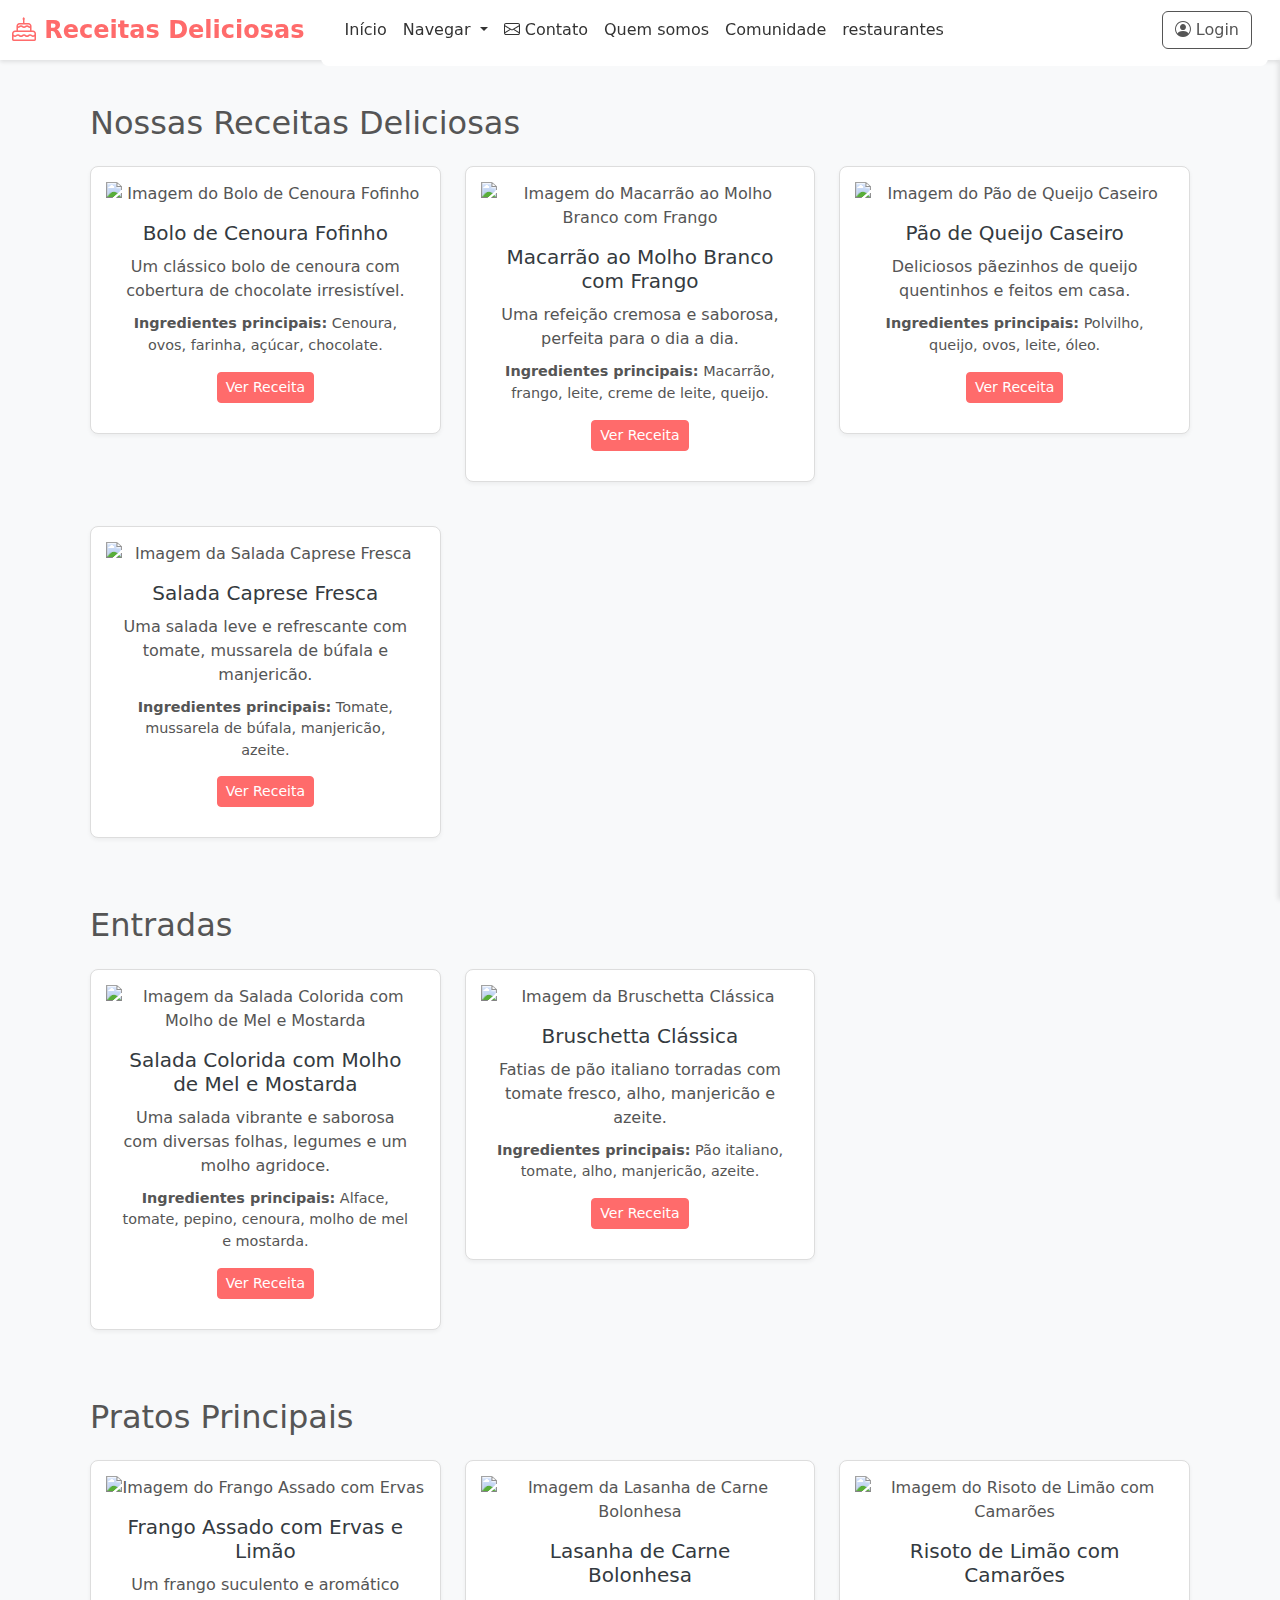
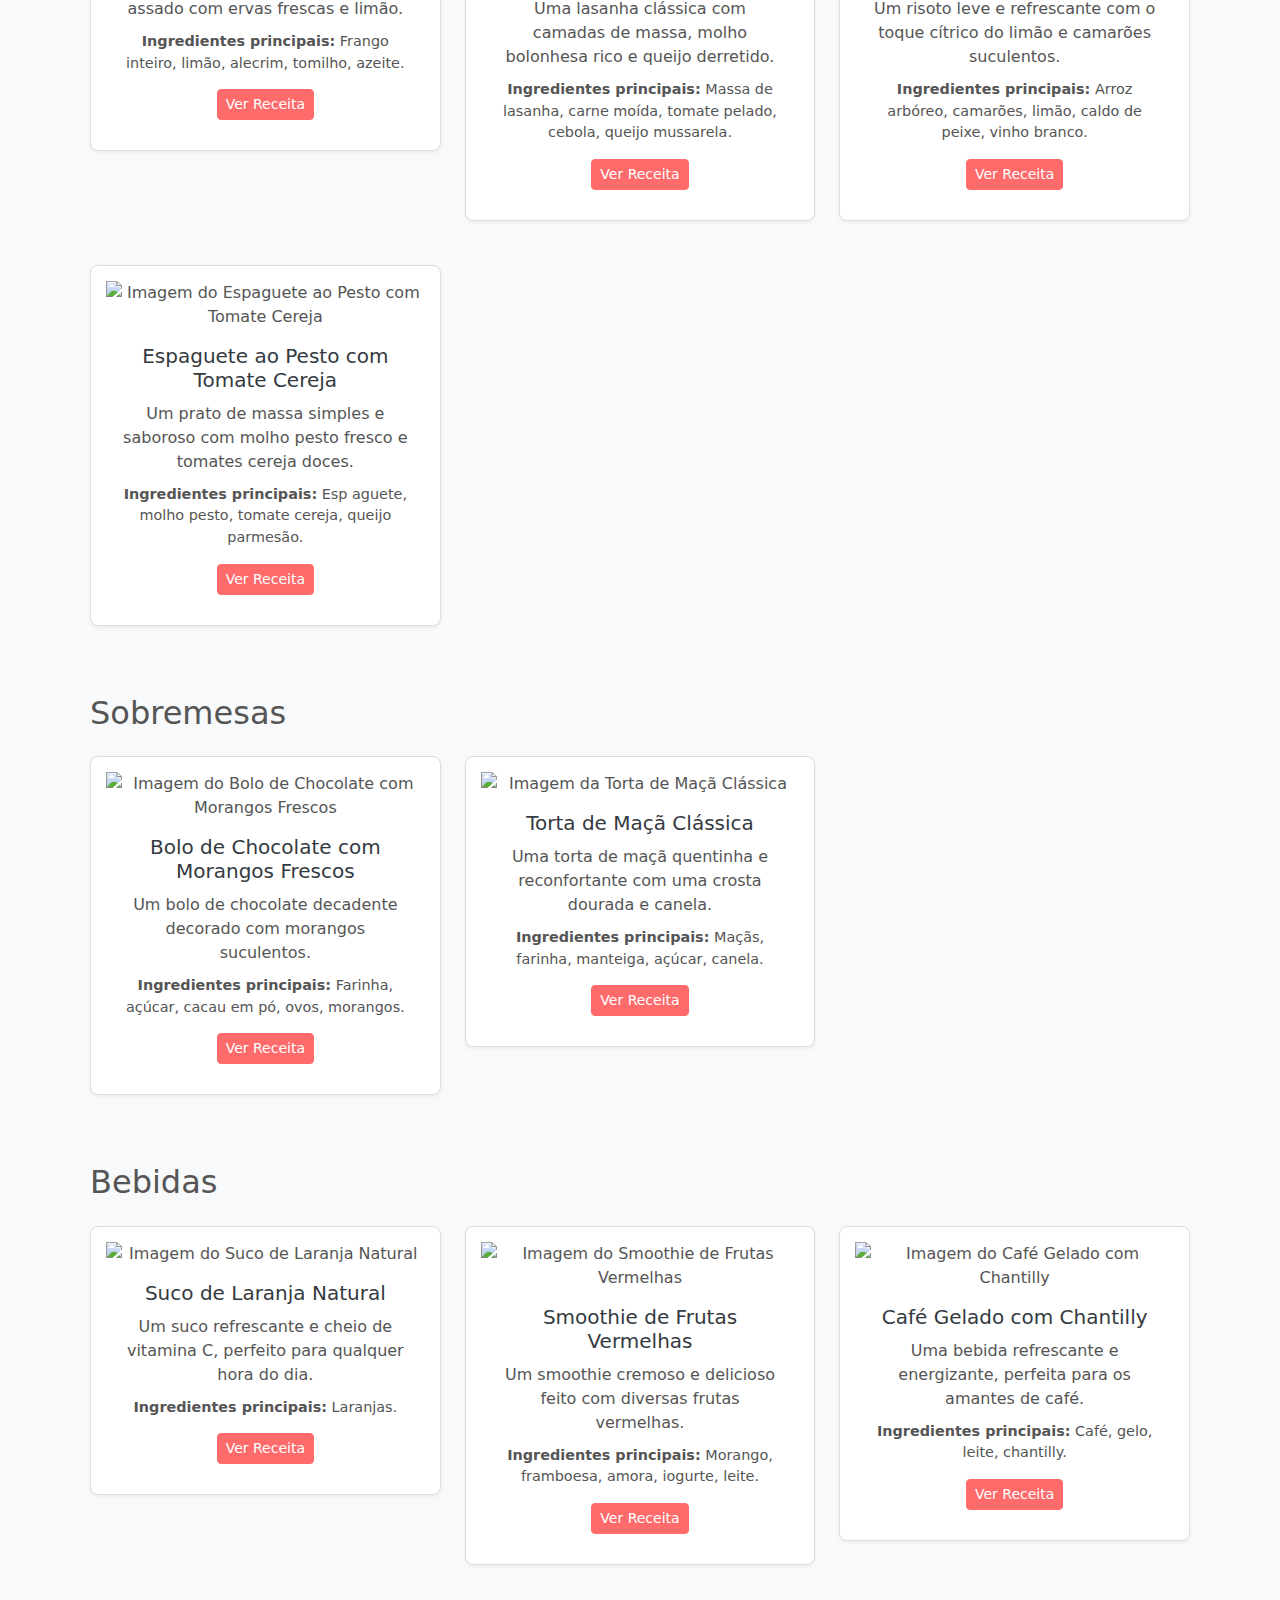
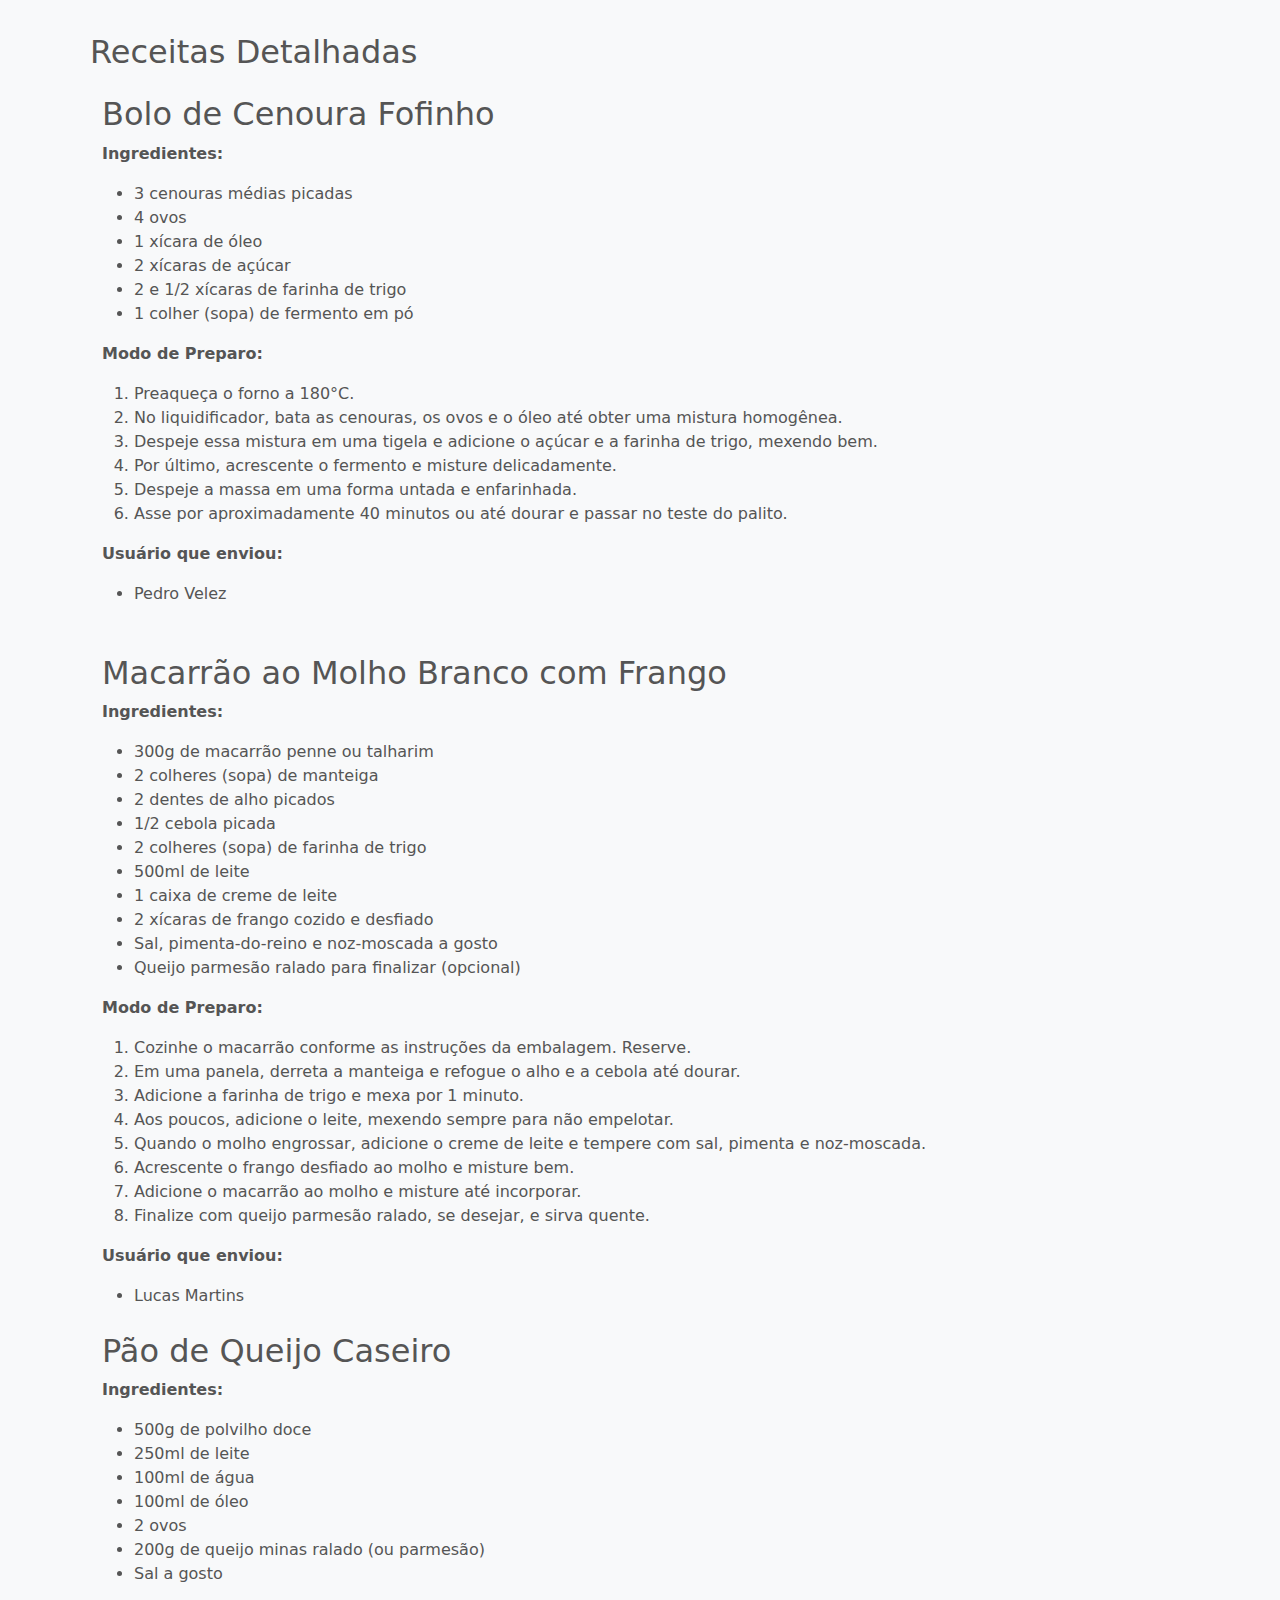
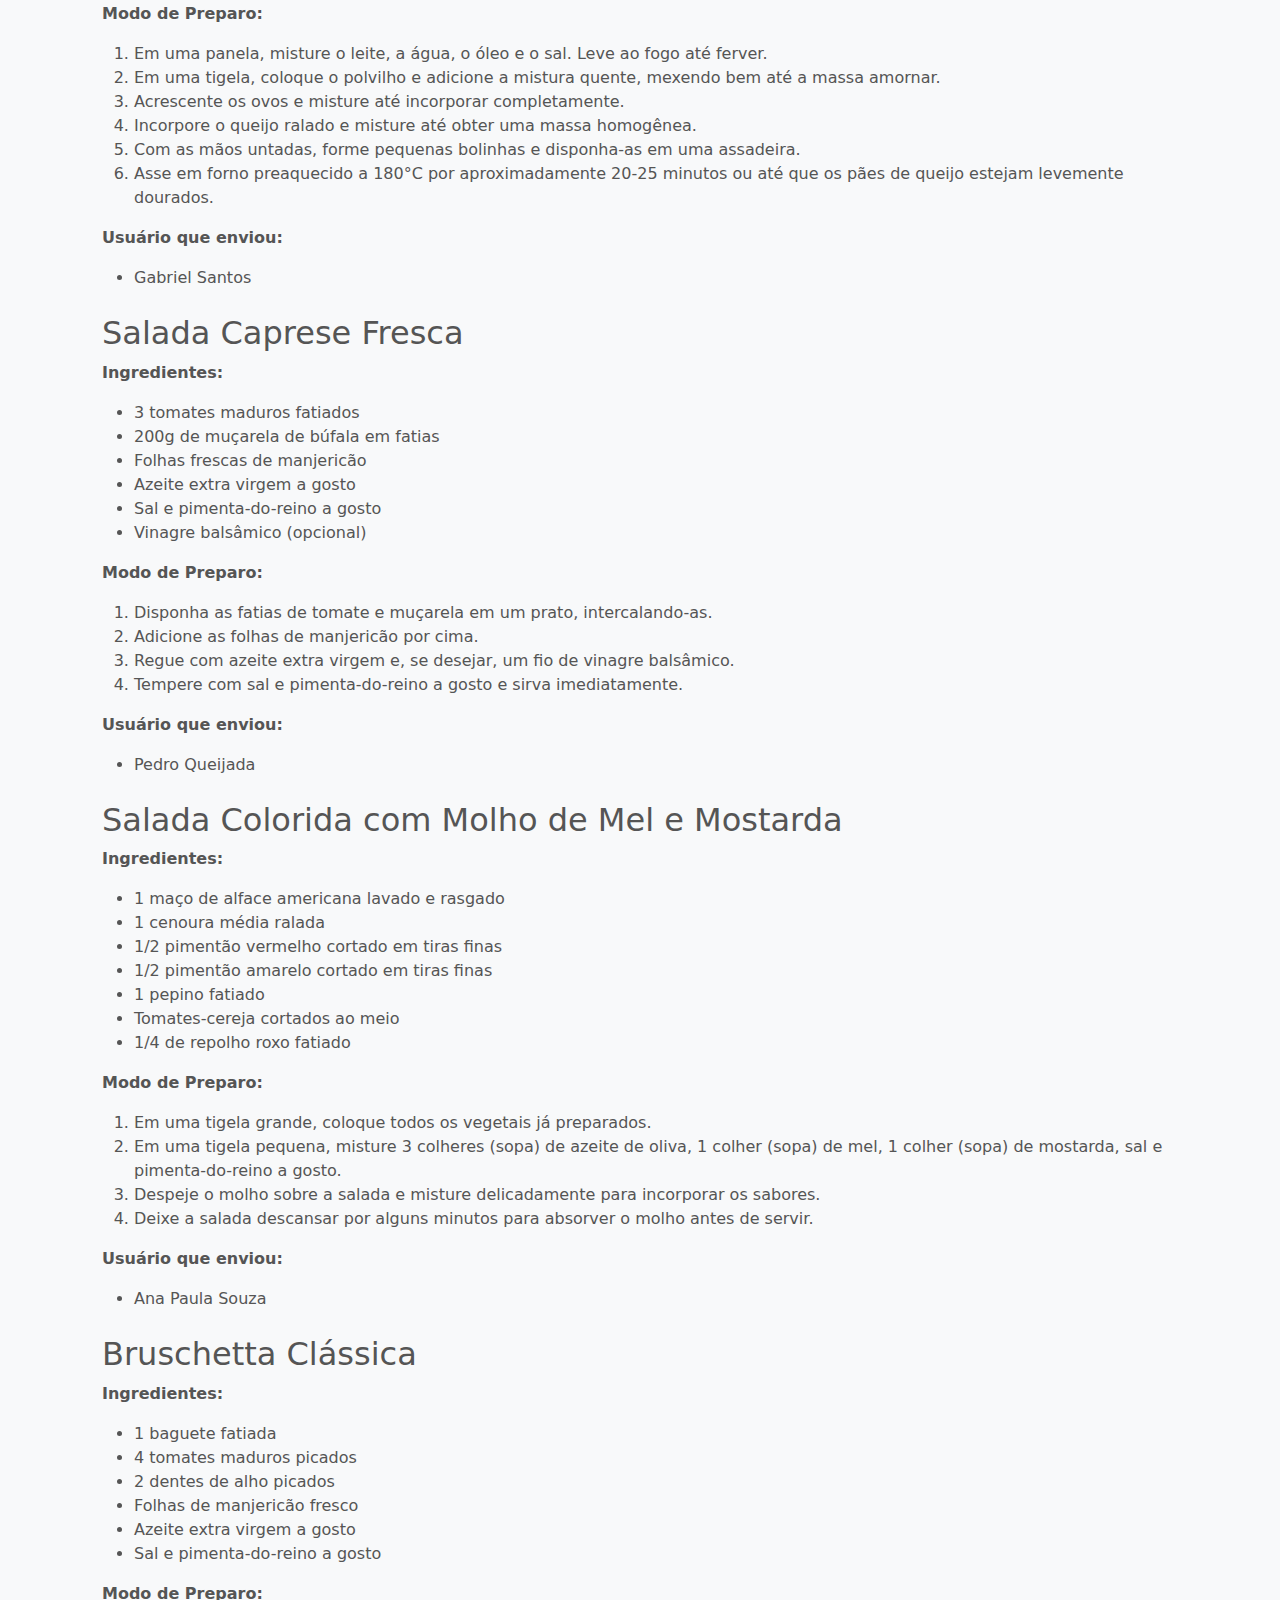
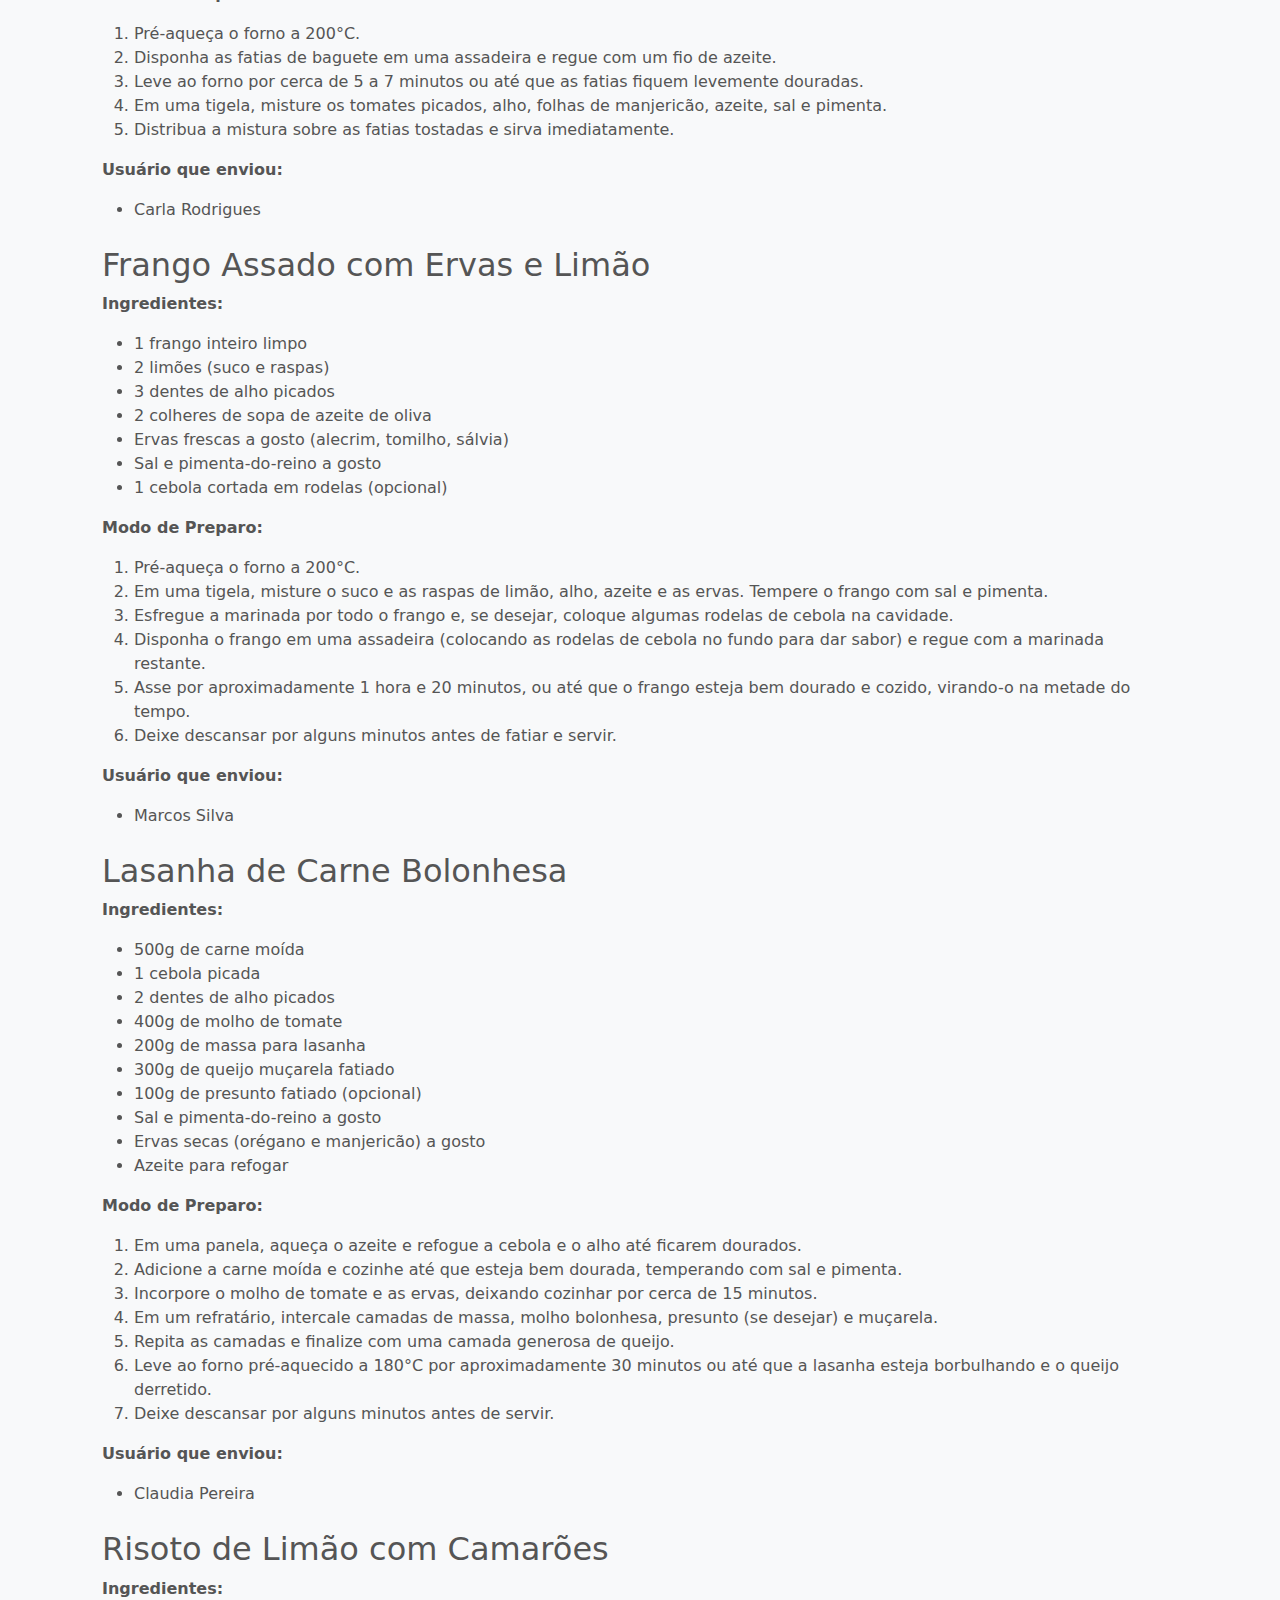
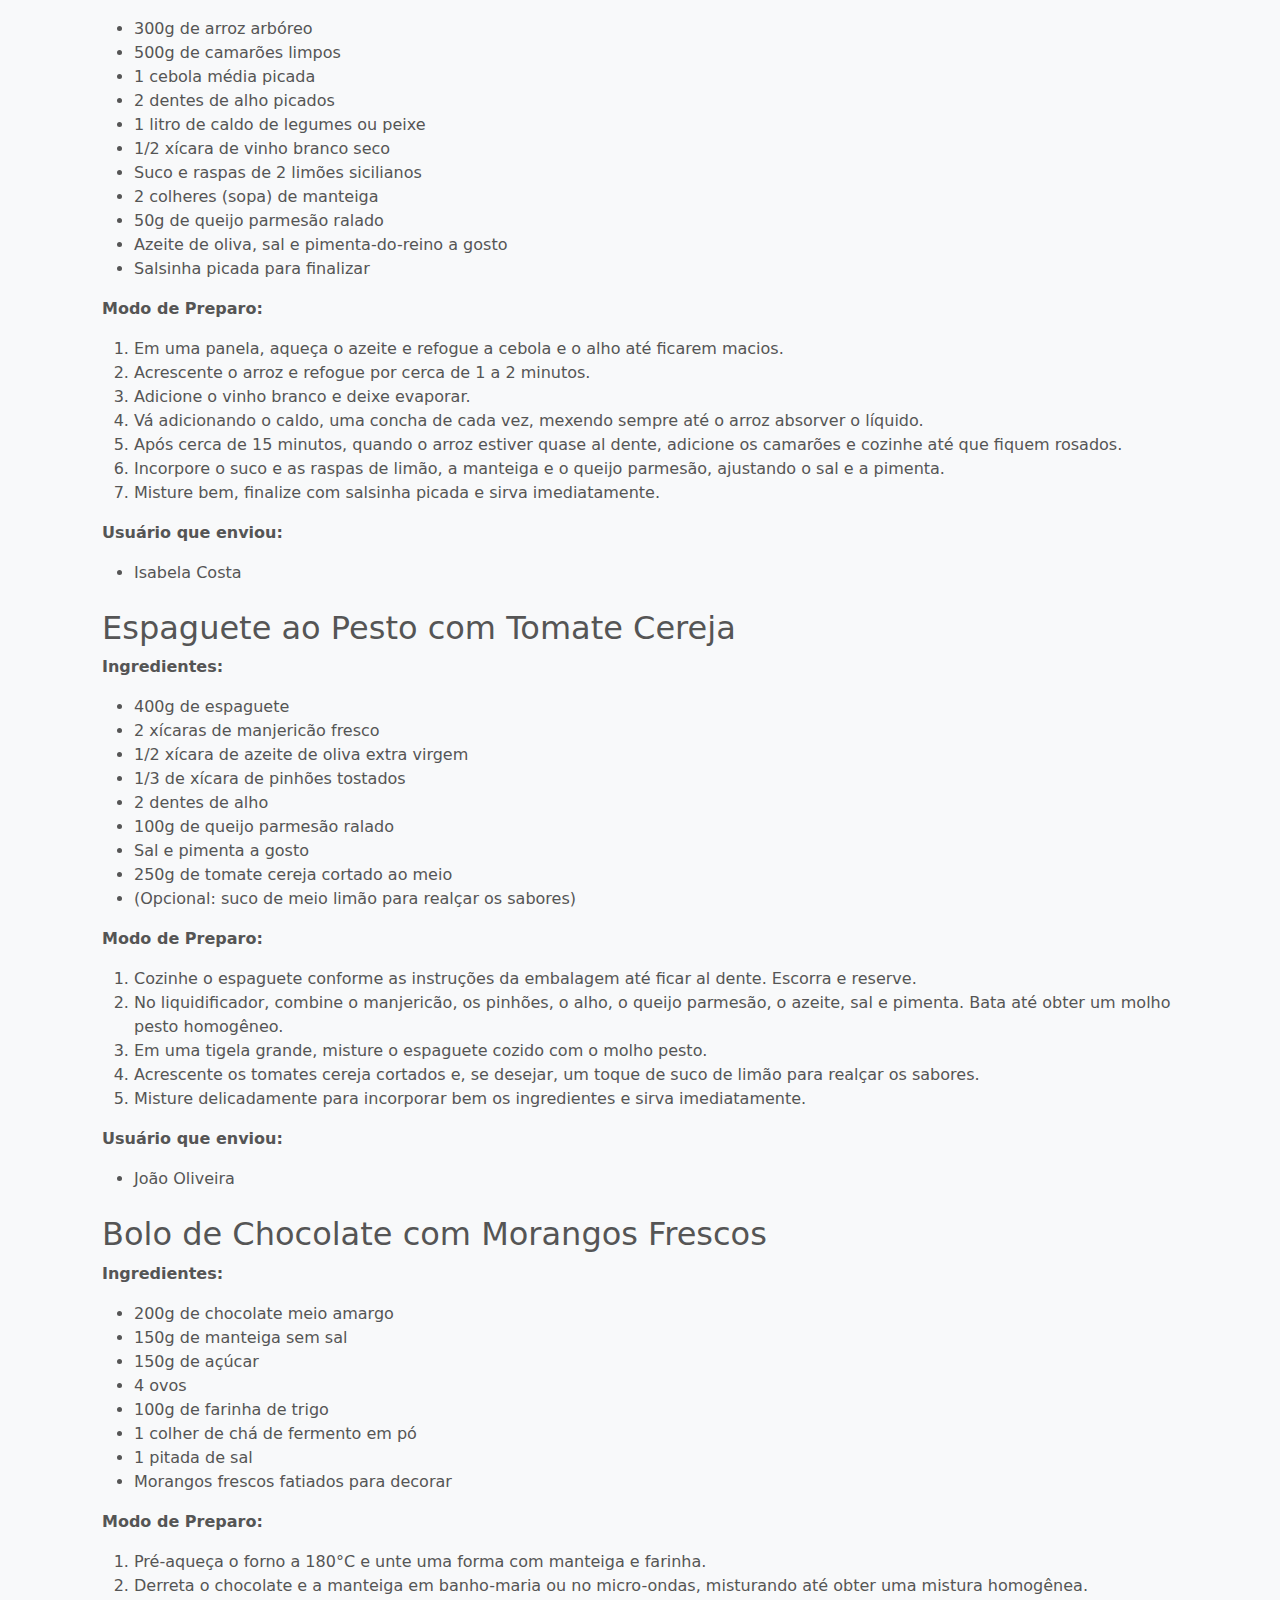
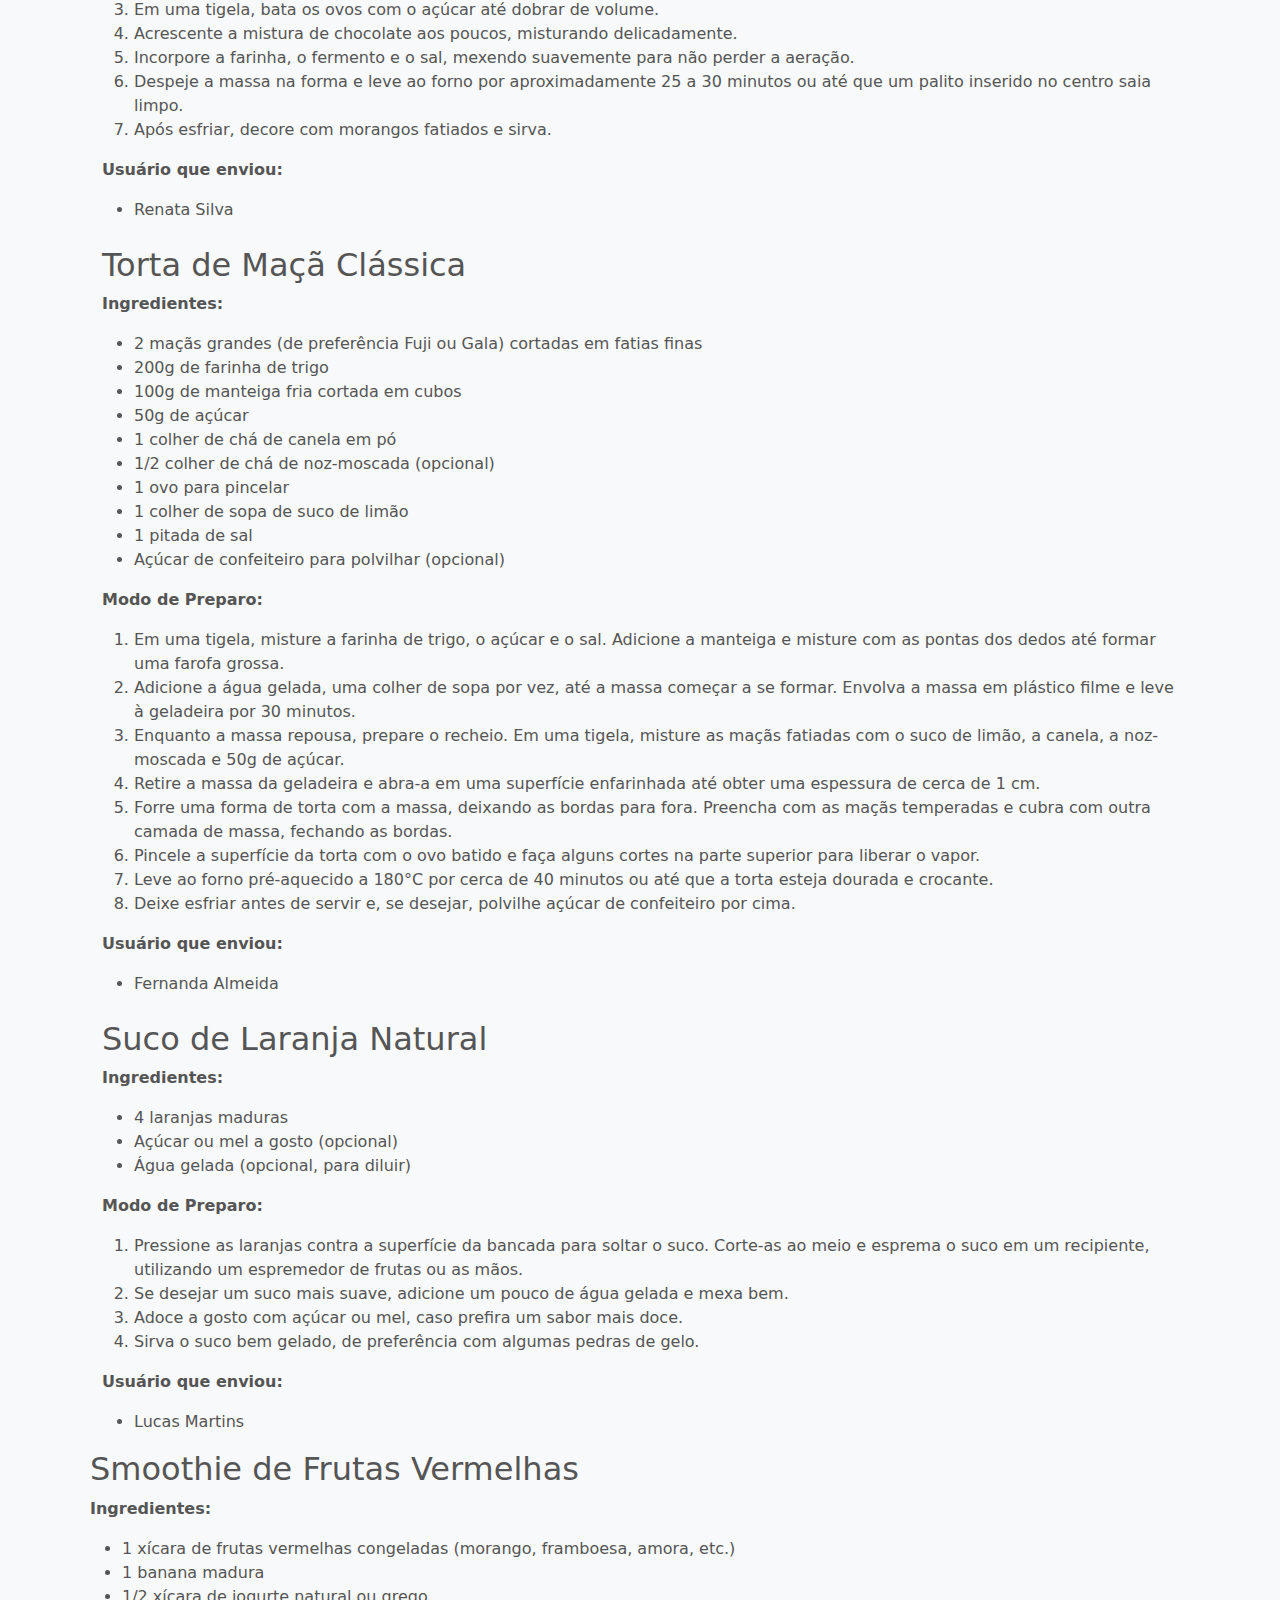
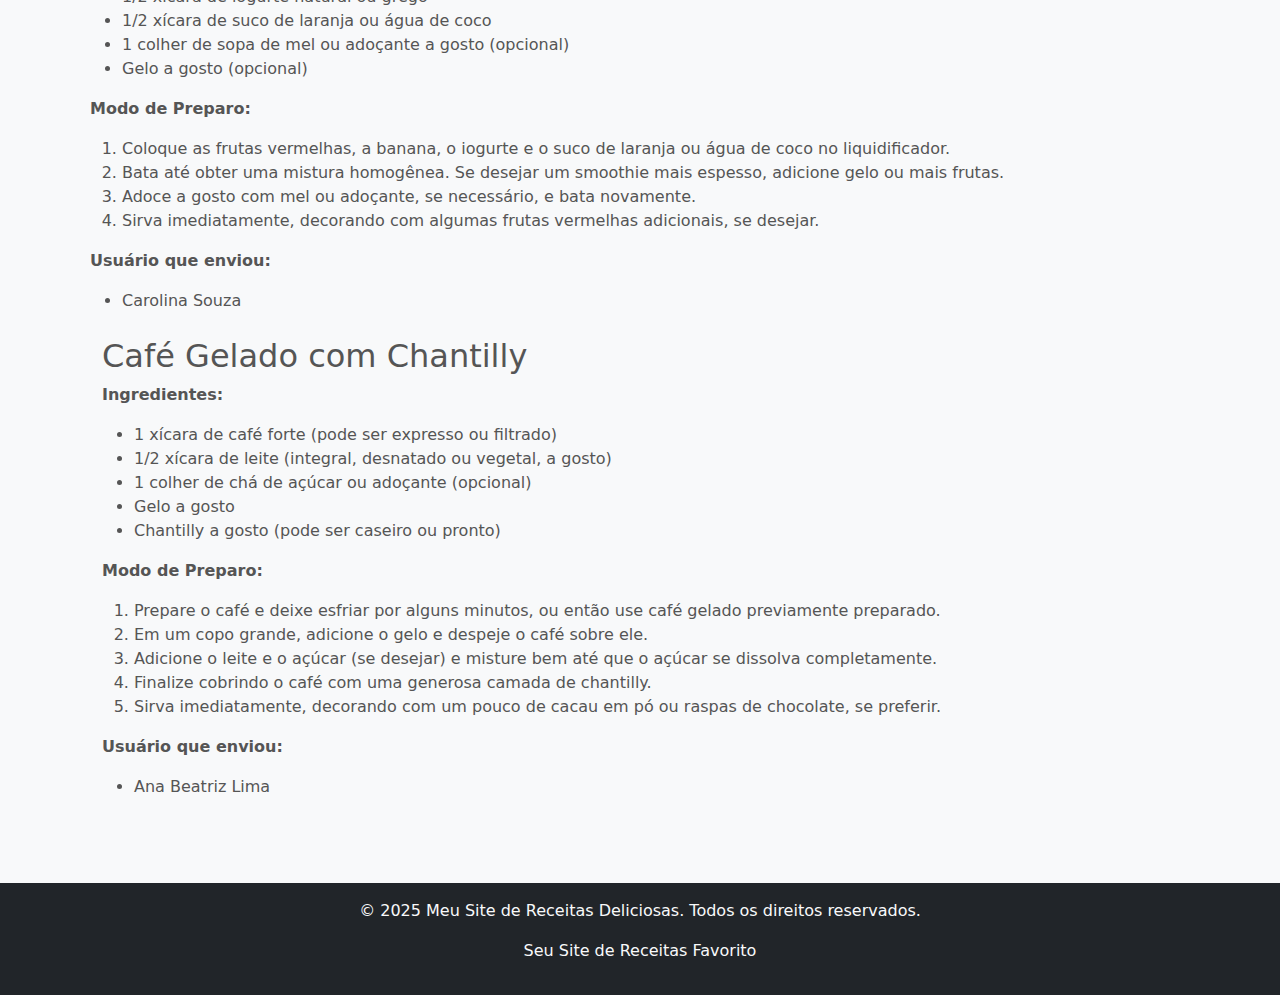
==== commit f86134ec: "nova" ====
--- a/index.html
+++ b/index.html
@@ -50,6 +50,9 @@
                     <li class="nav-item">
                         <a class="nav-link" href="comunidade.html">Comunidade</a>
                 </li>
+                <li class="nav-item">
+                  <a class="nav-link" href="restaurantes.html">restaurantes</a>
+                </li>
                 </ul>
                 <button id="sidebarToggle" class="btn btn-outline-secondary">
                     <i class="bi bi-person-circle"></i> Login
--- a/stile.css
+++ b/stile.css
@@ -414,4 +414,69 @@
 .kitchen-tip-card h4 {
     margin: 0;
     font-size: 1.2rem; /* Ajuste o tamanho da fonte conforme necessário */
-}+}
+/* Removendo o estilo azul dos links (caso você adicione links no futuro) */
+a {
+    text-decoration: none;
+    color: inherit; /* Mantém a cor padrão do texto */
+}
+
+/* Organizando a imagem à esquerda e o nome à direita */
+.top-chef-card {
+    display: flex;
+    align-items: center;
+    margin-bottom: 20px; /* Espaço entre os cartões */
+}
+
+.top-chef-card img {
+    width: 100px; /* Ajuste o tamanho conforme necessário */
+    margin-right: 15px; /* Espaço entre a imagem e o nome */
+}
+
+.top-chef-card h4 {
+    margin: 0;
+    font-size: 1.2rem; /* Ajuste o tamanho da fonte conforme necessário */
+}
+/* Removendo o estilo azul dos links (caso você adicione links no futuro) */
+a {
+    text-decoration: none;
+    color: inherit; /* Mantém a cor padrão do texto */
+}
+
+/* Organizando a imagem à esquerda e o nome à direita */
+.event-card {
+    display: flex;
+    align-items: center;
+    margin-bottom: 20px; /* Espaço entre os cartões */
+}
+
+.event-card img {
+    width: 100px; /* Ajuste o tamanho conforme necessário */
+    margin-right: 15px; /* Espaço entre a imagem e o nome */
+}
+
+.event-card h4 {
+    margin: 0;
+    font-size: 1.2rem; /* Ajuste o tamanho da fonte conforme necessário */
+}
+     
+
+
+
+
+
+/* Garante que o menu expandido tenha fundo visível no mobile */
+.navbar-collapse {
+    background-color: #fff; /* Altere para a cor que combinar com seu layout */
+    padding: 1rem;
+    border-radius: 0.5rem;
+}
+
+.navbar-nav .nav-link {
+    color: #333 !important;  
+}
+
+.navbar-toggler {
+    border-color: #ccc;
+}
+/* Garante que o menu expandido tenha fundo visível no mobile */
